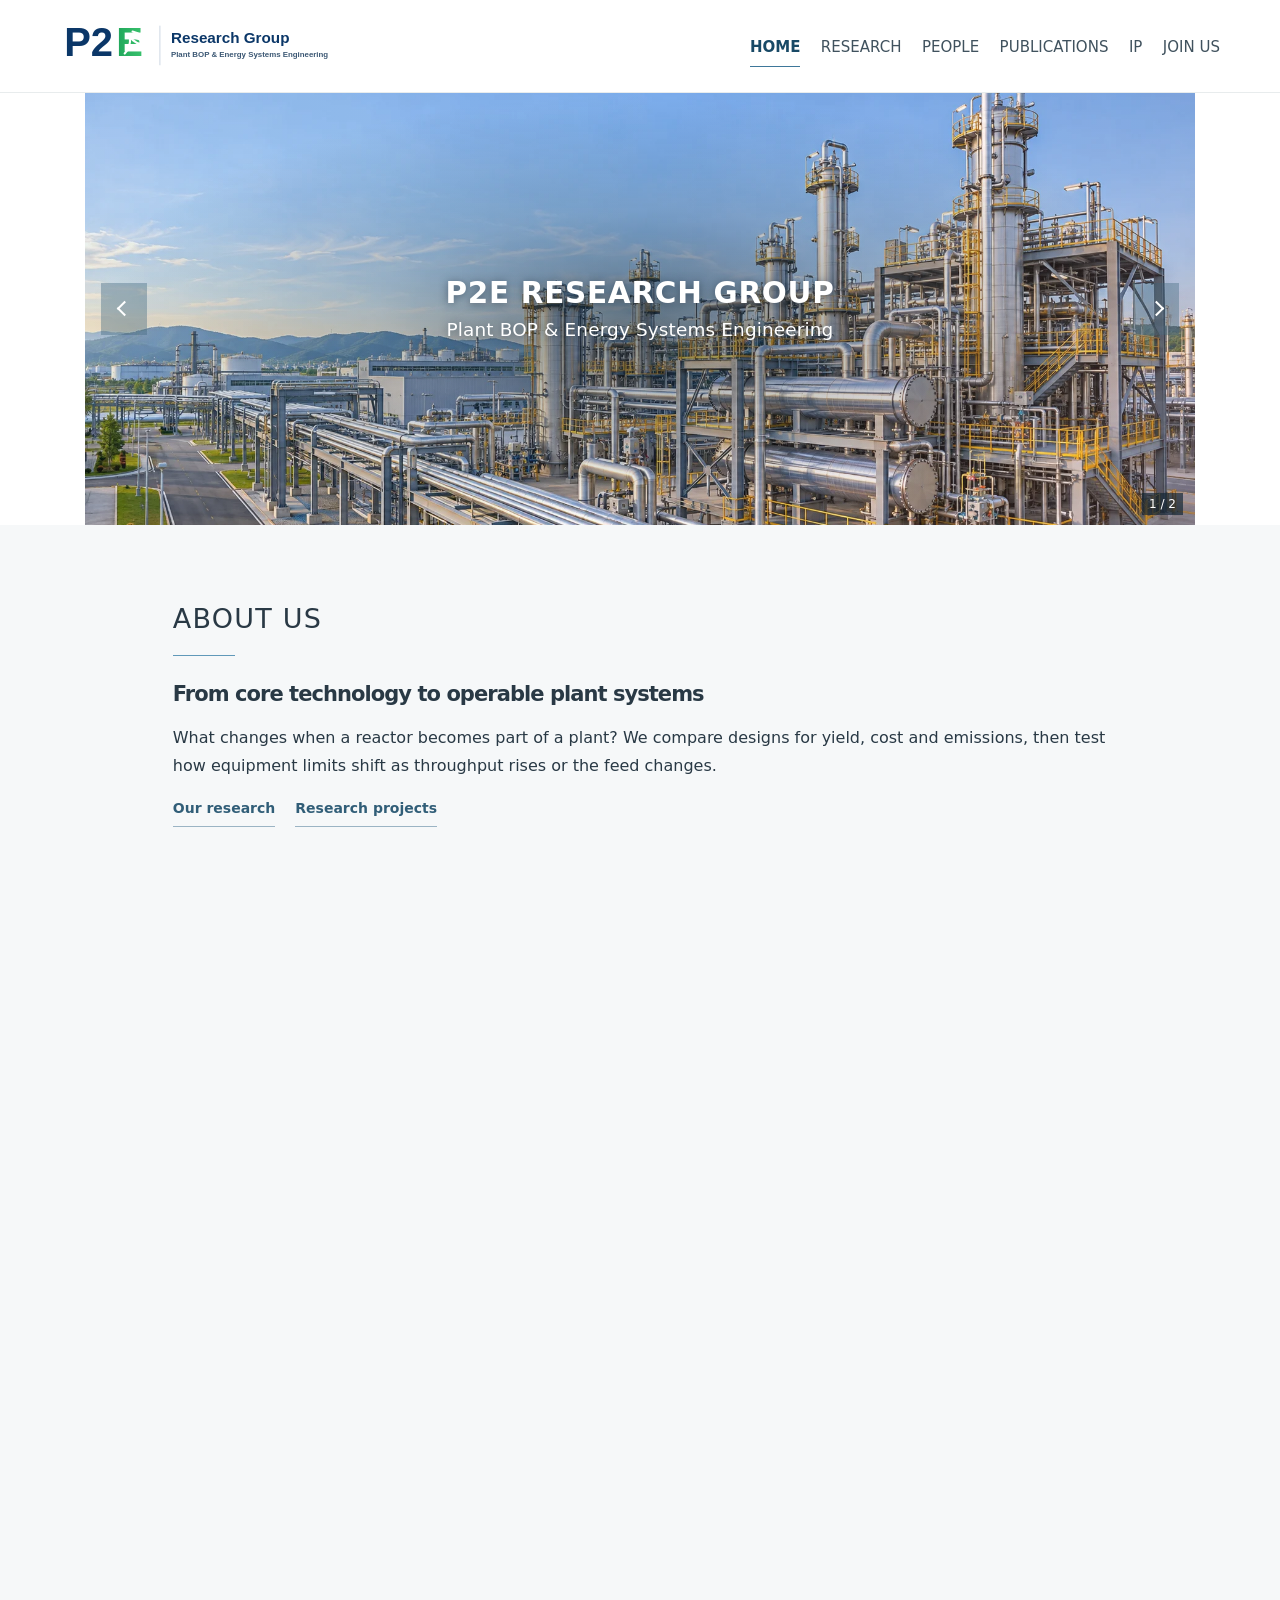
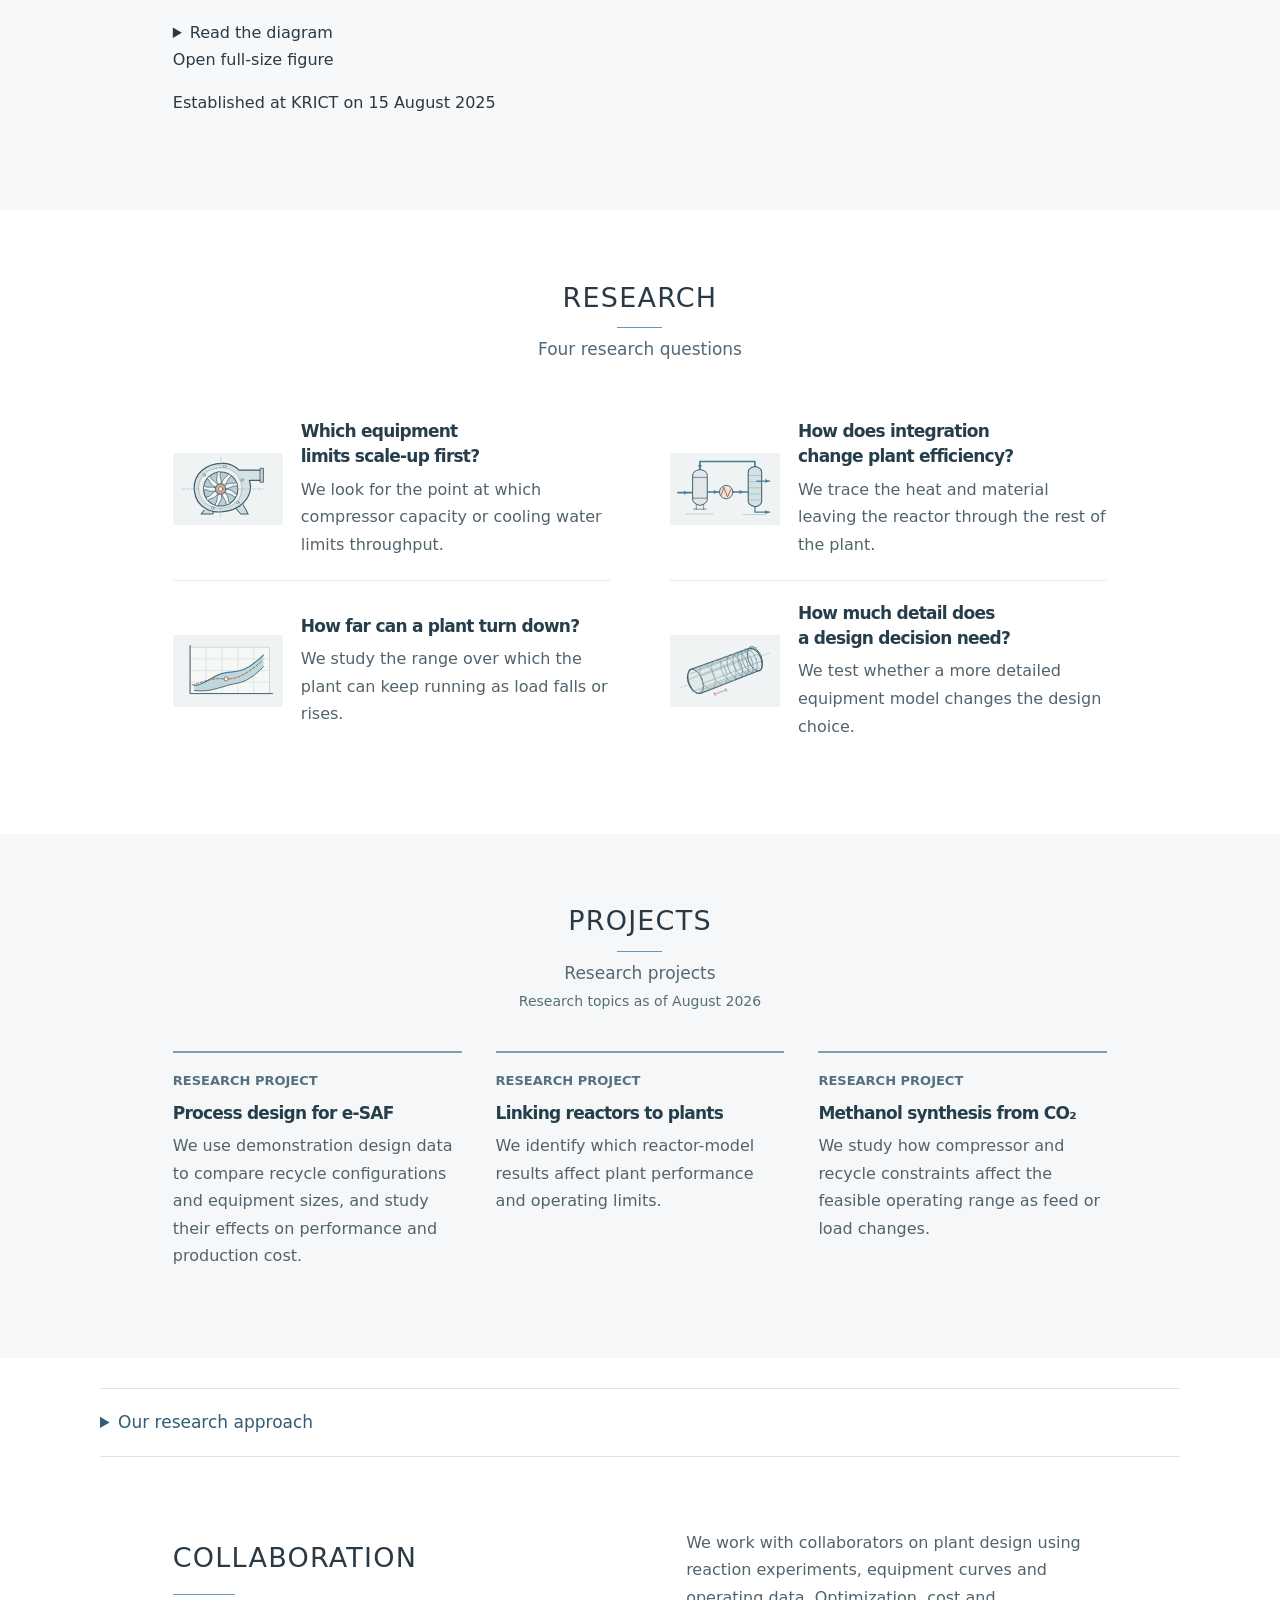
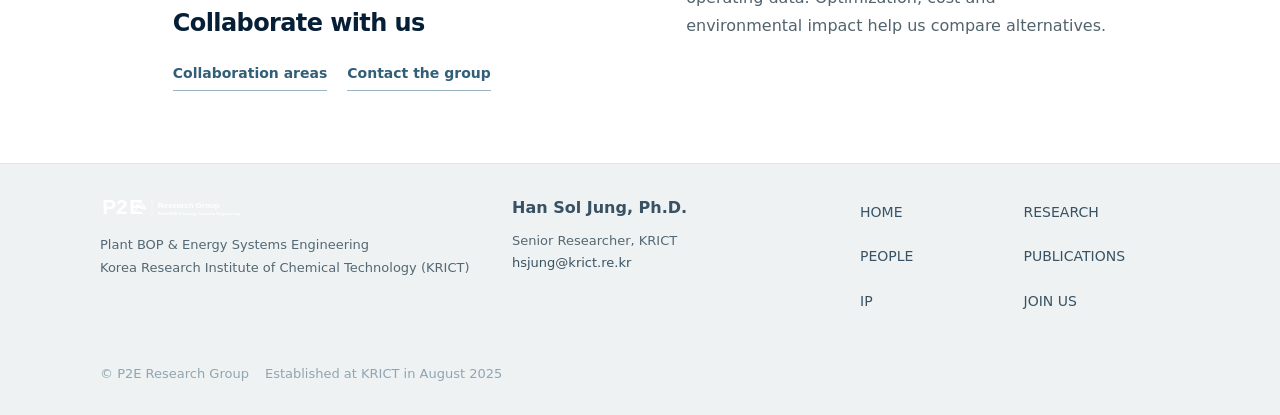
==== index.html @ 794947d1 "Give the research workflow the full width of the About section" ====
<!doctype html>
<html lang="en">
<head>
  <meta charset="utf-8">
  <meta name="viewport" content="width=device-width,initial-scale=1">
  <title>P2E Research Group | Plant BOP &amp; Energy Systems Engineering</title>
  <meta name="description" content="P2E Research Group at KRICT studies how BOP, utilities, plant integration and operating constraints determine whether core chemical and energy technologies can scale and operate.">
  <meta name="theme-color" content="#082b4d">
  <link rel="canonical" href="https://p2e-research-group.github.io/">
  <link rel="icon" href="assets/p2e-favicon-v1.svg" type="image/svg+xml">
  <link rel="stylesheet" href="assets/site.css">
  <link rel="stylesheet" href="assets/components.css">
  <link rel="stylesheet" href="assets/responsive.css">
  <link rel="stylesheet" href="assets/editorial-polish.css">
  <meta property="og:title" content="P2E Research Group | Han Sol Jung">
  <meta property="og:description" content="P2E Research Group at KRICT studies how BOP, utilities, plant integration and operating constraints determine whether core chemical and energy technologies can scale and operate.">
  <meta property="og:type" content="website">
  <meta property="og:url" content="https://p2e-research-group.github.io/">
  <script>document.documentElement.classList.add('js')</script>
  <!-- P2E shared social preview -->
  <meta property="og:site_name" content="P2E Research Group">
  <meta property="og:image" content="https://p2e-research-group.github.io/assets/p2e-og-v1.png">
  <meta property="og:image:type" content="image/png">
  <meta property="og:image:width" content="1200">
  <meta property="og:image:height" content="630">
  <meta property="og:image:alt" content="P2E Research Group — Plant BOP &amp; Energy Systems Engineering. From core technology to operable plant systems.">
<link rel="stylesheet" href="assets/interiors.css"><link rel="stylesheet" href="assets/lab.css"><link rel="stylesheet" href="assets/about-scale.css"></head>
<body data-lang="en" class="hv-home hv-lab">
<a class="skip-link" href="#main-content"><span class="lang-en">Skip to content</span></a>
<header class="site-header">
  <div class="shell nav">
    <a class="brand" href="index.html" aria-label="P2E Research Group home"><img class="brand-icon" src="assets/p2e-wordmark-v1.svg" width="248" height="46" alt=""><span class="brand-title" aria-hidden="true">P2E Research Group</span></a>
    <nav id="main-menu" class="menu" aria-label="Main navigation"><a href="index.html" aria-current="page"><span class="lang-en">HOME</span></a><a href="research.html"><span class="lang-en">RESEARCH</span></a><a href="people.html"><span class="lang-en">PEOPLE</span></a><a href="publications.html"><span class="lang-en">PUBLICATIONS</span></a><a href="ip.html"><span class="lang-en">IP</span></a><a href="join.html"><span class="lang-en">JOIN US</span></a></nav>

    <button class="nav-toggle" type="button" aria-label="Open navigation" aria-controls="main-menu" aria-expanded="false">☰</button>
  </div>
</header>
<main id="main-content">
  <section class="hv-banner" aria-labelledby="hv-name">
 <div class="hv-slides" aria-hidden="true"><picture data-frame="0"><source media="(max-width:650px)" srcset="assets/hero-small.webp"><img fetchpriority="high" src="assets/hero-wide.webp" alt="" width="1800" height="766"></picture><picture data-frame="1" hidden><source media="(max-width:650px)" srcset="assets/hero-digital-twin-small.webp"><img src="assets/hero-digital-twin.webp" alt="" width="1760" height="751"></picture></div>
 <div class="hv-center"><h1 id="hv-name" lang="en">P2E Research Group</h1><div lang="en">Plant BOP &amp; Energy Systems Engineering</div></div>
 <div class="hv-controls" hidden><button type="button" data-step="-1"><span class="lang-en">Previous image</span></button><button type="button" data-step="1"><span class="lang-en">Next image</span></button></div>
 <span class="hv-photo-note" data-position hidden aria-hidden="true">1 / 2</span><span class="hv-sr" aria-live="polite" data-slide-status></span></section><section class="hv-about" id="about" aria-labelledby="about-title">
    <div class="hv-wrap scale-wrap">
      <header class="scale-intro">
        <div>
          <div class="hv-kicker" lang="en">ABOUT US</div>
          <h2 id="about-title">From core technology to <span>operable plant systems</span></h2>
        </div>
        <div class="scale-intro-copy">
          <p>What changes when a reactor becomes part of a plant? We compare designs for yield, cost and emissions, then test how equipment limits shift as throughput rises or the feed changes.</p>
          <div class="actions"><a href="research.html" class="btn primary">Our research</a><a href="#current-work" class="btn secondary">Research projects</a></div>
        </div>
      </header>
      <figure class="scale-figure">
        <picture>
          <source media="(max-width:899px)" srcset="assets/about-scale-decisions-mobile.svg" width="360" height="1080">
          <img src="assets/about-scale-decisions.svg" width="1120" height="760" loading="lazy" decoding="async" alt="Engineering workflow from a bench reactor through a pilot to a larger plant and its digital twin. Comparing designs and checking load changes guide equipment sizing and pilot tests.">
        </picture>
      </figure>
      <div class="scale-tools">
        <details class="scale-transcript"><summary>Read the diagram</summary>
          <ol>
            <li><strong>Core technology.</strong> Reaction and separation measurements tell us what leaves the reactor and what can be recovered.</li>
            <li><strong>Equipment and utilities.</strong> At each target throughput, we check compressor capacity, heat removal and utility demand to find the first bottleneck.</li>
            <li><strong>Plant integration.</strong> Material and energy balances show how recycle and heat recovery change product yield, cost and emissions.</li>
            <li><strong>Dynamic operation.</strong> Comparing a physical plant’s response with its digital twin during a load change helps us find minimum load and ramp limits.</li>
            <li><strong>Scale-up and demonstration.</strong> These limits guide equipment sizes and design margins. They also tell us which load changes to test on the pilot before committing to a larger design.</li>
          </ol>
        </details>
        <a class="scale-full" href="assets/about-scale-decisions.svg">Open full-size figure</a>
      </div>
      <p class="scale-origin">Established at KRICT on 15 August 2025</p>
    </div>
  </section><section class="hv-research">
    <div class="hv-wrap">
      <div class="hv-section-head"><div><div class="hv-kicker" lang="en">RESEARCH</div><h2><span class="lang-en">Four research questions</span></h2></div></div>
      <div class="hv-question-grid">
        <article class="hv-question"><img class="hv-thumb" src="assets/study-1.svg" alt="" width="110" height="84" loading="lazy"><div><h3><span class="lang-en">Which equipment limits scale-up first?</span></h3><p><span class="lang-en">We look for the point at which compressor capacity or cooling water limits throughput.</span></p></div></article>
        <article class="hv-question"><img class="hv-thumb" src="assets/study-2.svg" alt="" width="110" height="84" loading="lazy"><div><h3><span class="lang-en">How does integration change plant efficiency?</span></h3><p><span class="lang-en">We trace the heat and material leaving the reactor through the rest of the plant.</span></p></div></article>
        <article class="hv-question"><img class="hv-thumb" src="assets/study-3.svg" alt="" width="110" height="84" loading="lazy"><div><h3><span class="lang-en">How far can a plant turn down?</span></h3><p><span class="lang-en">We study the range over which the plant can keep running as load falls or rises.</span></p></div></article>
        <article class="hv-question"><img class="hv-thumb" src="assets/study-4.svg" alt="" width="110" height="84" loading="lazy"><div><h3><span class="lang-en">How much detail does a design decision need?</span></h3><p><span class="lang-en">We test whether a more detailed equipment model changes the design choice.</span></p></div></article>
      </div>
    </div>
  </section>

  <section class="hv-projects" id="current-work">
    <div class="hv-wrap">
      <div class="hv-section-head"><div><div class="hv-kicker" lang="en">PROJECTS</div><h2><span class="lang-en">Research projects</span></h2></div><p><span class="lang-en">Research topics as of August 2026</span></p></div>
      <div class="hv-project-grid">
        <article class="hv-project"><div class="status-row"><span class="status-badge"><span class="lang-en">Research project</span></span></div><h3><span class="lang-en">Process design for e-SAF</span></h3><p><span class="lang-en">We use demonstration design data to compare recycle configurations and equipment sizes, and study their effects on performance and production cost.</span></p></article>
        <article class="hv-project"><div class="status-row"><span class="status-badge"><span class="lang-en">Research project</span></span></div><h3><span class="lang-en">Linking reactors to plants</span></h3><p><span class="lang-en">We identify which reactor-model results affect plant performance and operating limits.</span></p></article>
        <article class="hv-project"><div class="status-row"><span class="status-badge"><span class="lang-en">Research project</span></span></div><h3><span class="lang-en">Methanol synthesis from CO₂</span></h3><p><span class="lang-en">We study how compressor and recycle constraints affect the feasible operating range as feed or load changes.</span></p></article>
      </div>
    </div>
  </section>

  <details class="hv-methods"><summary><span class="lang-en">Our research approach</span></summary><div class="hv-workflow"><aside class="translation-card" aria-labelledby="workflow-label"><div id="workflow-label" class="card-label"><span class="lang-en">Research workflow</span></div><div class="translation-stack">
        <div class="translation-step"><div class="lang-en"><b>Core technology</b><span>Reaction experiments and separation data</span></div></div>
        <div class="translation-step"><div class="lang-en"><b>Balance of plant</b><span>Compressors, pumps, heat exchangers and utilities</span></div></div>
        <div class="translation-step"><div class="lang-en"><b>Plant integration</b><span>Recycle, material balances and energy balances</span></div></div>
        <div class="translation-step"><div class="lang-en"><b>Operating range</b><span>Equipment and process response to changes in load</span></div></div>
        <div class="translation-step final"><div class="lang-en"><b>Design and demonstration</b><span>Equipment specifications and conditions to test</span></div></div>
      </div></aside></div><section class="section alt anchor-target">
    <div class="shell">
      <div class="section-head"><div><h2><span class="lang-en">What changes beyond the reactor</span></h2></div><p><span class="lang-en">Even with the same catalyst, plant output depends on how much flow a compressor can deliver and how much heat can be recovered. That is where our work on system integration begins.</span></p></div>
      <div class="concept-bridge"><article class="concept-node"><div class="card-number">01</div><h3><span class="lang-en">Reaction and separation</span></h3><p><span class="lang-en">We start with reaction rates, conversion, selectivity and separation performance.</span></p></article><div class="concept-link" aria-hidden="true"></div><article class="concept-node p2e-integration-node"><div class="card-number">02</div><h3><span class="lang-en">Plant integration</span></h3><p><span class="lang-en">We bring equipment performance and utility limits into the plant’s material and energy balances.</span></p></article><div class="concept-link" aria-hidden="true"></div><article class="concept-node"><div class="card-number">03</div><h3><span class="lang-en">Design conditions</span></h3><p><span class="lang-en">The results help narrow the equipment sizes and operating ranges to test.</span></p></article></div>
    </div>
  </section>

  <section class="section alt anchor-target">
    <div class="shell">
      <div class="section-head"><div><h2><span class="lang-en">Design choices informed by the model</span></h2></div></div>
      <div class="grid four decision-grid">
        <article class="decision-card"><h3><span class="lang-en">Scale</span></h3><p><span class="lang-en">The first piece of equipment that needs to change as output rises</span></p></article>
        <article class="decision-card"><h3><span class="lang-en">Equipment</span></h3><p><span class="lang-en">Equipment type, capacity and design margin</span></p></article>
        <article class="decision-card"><h3><span class="lang-en">Operation</span></h3><p><span class="lang-en">Minimum load and allowable rates of load change</span></p></article>
        <article class="decision-card"><h3><span class="lang-en">Validation</span></h3><p><span class="lang-en">Performance curves and demonstration data needed before choosing a design</span></p></article>
      </div>
    </div>
  </section>

  </details><section class="hv-collaboration">
    <div class="hv-wrap">
      <div class="section-head"><div><div class="hv-kicker" lang="en">COLLABORATION</div><h2><span class="lang-en">Collaborate with us</span></h2></div><p><span class="lang-en">We work with collaborators on plant design using reaction experiments, equipment curves and operating data. Optimization, cost and environmental impact help us compare alternatives.</span></p></div>
      <div class="actions"><a href="people.html#collaborators" class="btn secondary"><span class="lang-en">Collaboration areas</span></a><a href="join.html#contact" class="btn primary"><span class="lang-en">Contact the group</span></a></div>
    </div>
  </section>
</main>
<footer class="footer">
  <div class="shell">
    <div class="footer-grid">
      <div>
        <img src="assets/p2e-wordmark-v1.svg" alt="P2E Research Group">
        <small><span class="lang-en">Plant BOP &amp; Energy Systems Engineering<br>Korea Research Institute of Chemical Technology (KRICT)</span></small>
      </div>
      <div>
        <strong><span class="lang-en">Han Sol Jung, Ph.D.</span></strong>
        <small><span class="lang-en">Senior Researcher, KRICT</span><br><a href="mailto:hsjung@krict.re.kr">hsjung@krict.re.kr</a></small>
      </div>
      <div class="footer-links">
        <a href="index.html"><span class="lang-en">HOME</span></a><a href="research.html"><span class="lang-en">RESEARCH</span></a>
        <a href="people.html"><span class="lang-en">PEOPLE</span></a>
        <a href="publications.html"><span class="lang-en">PUBLICATIONS</span></a><a href="ip.html"><span class="lang-en">IP</span></a>
        <a href="join.html"><span class="lang-en">JOIN US</span></a>
      </div>
    </div>
    <div class="copyright">© P2E Research Group<span class="footer-origin"><span class="lang-en">Established at KRICT in August 2025</span></span></div>
  </div>
</footer>
<script src="assets/site.js"></script>
<script defer src="assets/slide.js"></script></body>
</html>
---- assets/site.css ----
:root {
  --navy-950: #061f37;
  --navy-900: #082b4d;
  --navy-800: #0b3a67;
  --navy-700: #145184;
  --green-600: #16a85a;
  --green-700: #0d8244;
  --green-500: #22c96a;
  --green-100: #e9f9f0;
  --blue-100: #edf4f8;
  --amber-100: #fff5d7;
  --amber-700: #7a5a08;
  --ink: #102033;
  --muted: #586b79;
  --muted-2: #647682;
  --surface: #ffffff;
  --background: #f6f9fb;
  --line: #dbe5ec;
  --line-strong: #c5d4de;
  --radius-sm: 12px;
  --radius: 18px;
  --radius-lg: 26px;
  --shadow: 0 18px 48px rgba(8, 43, 77, .09);
  --shadow-soft: 0 10px 28px rgba(8, 43, 77, .06);
  --max: 1200px;
  --header-height: 78px;
}

* { box-sizing: border-box; }
html { scroll-behavior: smooth; }
body {
  margin: 0;
  background: var(--background);
  color: var(--ink);
  font-family: "Segoe UI", "Apple SD Gothic Neo", "Noto Sans KR", "Malgun Gothic", system-ui, -apple-system, sans-serif;
  line-height: 1.62;
  text-rendering: optimizeLegibility;
  -webkit-font-smoothing: antialiased;
}
img { display: block; max-width: 100%; }
a { color: inherit; text-decoration: none; }
button, input, textarea, select { font: inherit; }
button { color: inherit; }
p, h1, h2, h3, h4 { overflow-wrap: anywhere; }
.page-hero .lang-ko,
.page-hero ~ .section .section-head .lang-ko { word-break: keep-all; overflow-wrap: normal; }

.skip-link {
  position: fixed;
  left: 16px;
  top: -80px;
  z-index: 200;
  background: var(--navy-950);
  color: #fff;
  padding: 10px 14px;
  border-radius: 10px;
  font-weight: 800;
  transition: top .2s;
}
.skip-link:focus { top: 12px; }

.shell { width: min(var(--max), calc(100% - 40px)); margin-inline: auto; }
.narrow { width: min(840px, calc(100% - 40px)); margin-inline: auto; }
.section { padding: 78px 0; }
.section.alt { background: var(--surface); }
.section.dark { background: var(--navy-950); color: #fff; }
.section.compact { padding: 54px 0; }
.anchor-target { scroll-margin-top: 110px; }

.eyebrow {
  color: var(--green-700);
  font-size: 11px;
  font-weight: 900;
  letter-spacing: .14em;
  text-transform: uppercase;
}
.kicker {
  display: inline-flex;
  align-items: center;
  gap: 8px;
  color: var(--navy-800);
  background: var(--blue-100);
  border: 1px solid var(--line);
  border-radius: 999px;
  padding: 7px 10px;
  font-size: 10px;
  font-weight: 850;
  letter-spacing: .06em;
  text-transform: uppercase;
}
.kicker::before {
  content: "";
  width: 7px;
  height: 7px;
  border-radius: 50%;
  background: var(--green-500);
}
.accent { color: var(--green-600); }
.muted { color: var(--muted); }
.small { font-size: 12px; color: var(--muted); }
.lead { color: var(--muted); font-size: 17px; max-width: 810px; }

.site-header {
  position: sticky;
  inset-block-start: 0;
  z-index: 80;
  min-height: var(--header-height);
  background: rgba(237, 244, 248, .97);
  border-bottom: 1px solid var(--line);
  border-bottom-color: var(--line-strong);
  backdrop-filter: blur(14px);
}
.nav {
  min-height: var(--header-height);
  display: flex;
  align-items: center;
  gap: 24px;
}
.brand { display: flex; align-items: center; margin-right: auto; }
.brand img { width: 270px; max-width: 40vw; height: auto; }
.menu { display: flex; align-items: center; gap: 18px; }
.menu a {
  position: relative;
  padding: 28px 0 24px;
  color: #31495a;
  font-size: 11.5px;
  font-weight: 850;
  letter-spacing: .035em;
}
.menu a::after {
  content: "";
  position: absolute;
  left: 0;
  right: 100%;
  bottom: 18px;
  height: 2px;
  background: var(--green-500);
  transition: right .18s ease;
}
.menu a:hover::after,
.menu a[aria-current="page"]::after { right: 0; }
.menu a[aria-current="page"] { color: var(--navy-900); }
.lang-toggle {
  display: inline-flex;
  overflow: hidden;
  border: 1px solid var(--line);
  border-radius: 999px;
  background: #fff;
}
.lang-toggle button {
  border: 0;
  background: transparent;
  min-width: 38px;
  padding: 7px 9px;
  color: var(--muted);
  font-size: 10.5px;
  font-weight: 900;
  cursor: pointer;
}
.lang-toggle button[aria-pressed="true"] { background: var(--navy-800); color: #fff; }
.nav-toggle {
  display: none;
  width: 42px;
  height: 42px;
  border: 1px solid var(--line);
  border-radius: 11px;
  background: #fff;
  cursor: pointer;
  font-size: 18px;
}

.hero {
  padding: 88px 0 72px;
  background:
    radial-gradient(circle at 83% 12%, rgba(34, 201, 106, .12), transparent 24%),
    linear-gradient(180deg, #fff 0%, #f5f9fb 100%);
  border-bottom: 1px solid var(--line);
}
.hero-grid {
  display: grid;
  grid-template-columns: minmax(0, 1.08fr) minmax(340px, .92fr);
  gap: 60px;
  align-items: center;
}
.hero h1,
.page-hero h1 {
  margin: 14px 0 20px;
  color: var(--navy-950);
  font-size: clamp(42px, 6vw, 72px);
  letter-spacing: -.05em;
  line-height: 1.04;
}
.hero h1 > .lang-ko {
  font-size: .875em;
  word-break: keep-all;
  overflow-wrap: normal;
}
.hero-lead { max-width: 760px; color: var(--muted); font-size: 18px; }
.hero-meta { display: flex; flex-wrap: wrap; gap: 8px; margin-top: 20px; }
.meta-pill {
  display: inline-flex;
  align-items: center;
  gap: 7px;
  padding: 7px 10px;
  border: 1px solid var(--line);
  border-radius: 999px;
  background: rgba(255, 255, 255, .8);
  color: #496173;
  font-size: 10px;
  font-weight: 800;
}
.meta-pill strong { color: var(--navy-800); }
.actions { display: flex; flex-wrap: wrap; gap: 10px; margin-top: 27px; }
.btn {
  display: inline-flex;
  align-items: center;
  justify-content: center;
  min-height: 46px;
  padding: 0 17px;
  border: 1px solid var(--line);
  border-radius: 12px;
  font-size: 12.5px;
  font-weight: 850;
  transition: transform .18s, background .18s, border-color .18s;
}
.btn:hover { transform: translateY(-1px); }
.btn.primary { background: var(--navy-800); border-color: var(--navy-800); color: #fff; }
.btn.primary:hover { background: var(--navy-950); }
.btn.secondary { background: #fff; color: var(--navy-800); }
.btn.secondary:hover { border-color: var(--green-500); }
.btn.ghost { color: #fff; border-color: rgba(255, 255, 255, .25); background: transparent; }

.translation-card {
  padding: 28px;
  border-radius: var(--radius-lg);
  background: var(--navy-950);
  box-shadow: var(--shadow);
  color: #fff;
}
.translation-card .card-label {
  color: #86e9ac;
  font-size: 10px;
  font-weight: 900;
  letter-spacing: .13em;
}
.translation-stack { display: grid; gap: 10px; margin-top: 17px; }
.translation-step {
  position: relative;
  padding: 14px 14px 14px 42px;
  border: 1px solid rgba(255, 255, 255, .14);
  border-radius: 13px;
  background: rgba(255, 255, 255, .045);
}
.translation-step:not(:last-child)::after {
  content: "↓";
  position: absolute;
  left: 17px;
  bottom: -18px;
  z-index: 2;
  color: var(--green-500);
  font-weight: 950;
}
.translation-step b { display: block; font-size: 12.5px; }
.translation-step span { display: block; margin-top: 2px; color: #bdd0dc; font-size: 10.5px; }
.translation-step.final { border-color: rgba(34, 201, 106, .55); background: rgba(34, 201, 106, .11); }

.section-head {
  display: flex;
  align-items: end;
  justify-content: space-between;
  gap: 30px;
  margin-bottom: 28px;
}
.section-head h2 {
  margin: 7px 0 0;
  color: var(--navy-950);
  font-size: clamp(30px, 4vw, 46px);
  letter-spacing: -.04em;
  line-height: 1.13;
}
.section-head p { max-width: 670px; margin: 0; color: var(--muted); }
.section.dark .section-head h2 { color: #fff; }
.section.dark .section-head p { color: #c5d5df; }

.grid { display: grid; gap: 15px; }
.grid.two { grid-template-columns: repeat(2, minmax(0, 1fr)); }
.grid.three { grid-template-columns: repeat(3, minmax(0, 1fr)); }
.grid.four { grid-template-columns: repeat(4, minmax(0, 1fr)); }
.grid.five { grid-template-columns: repeat(5, minmax(0, 1fr)); }
.card {
  border: 1px solid var(--line);
  border-radius: var(--radius);
  background: var(--surface);
  padding: 23px;
  box-shadow: 0 0 0 rgba(8, 43, 77, 0);
  transition: transform .18s, box-shadow .18s, border-color .18s;
}
.card:hover { transform: translateY(-2px); border-color: var(--line-strong); box-shadow: var(--shadow-soft); }
.card h3 { margin: 7px 0 9px; color: var(--navy-800); font-size: 20px; line-height: 1.3; }
.card p { margin: 0; color: var(--muted); font-size: 12.5px; }
.card-number { color: var(--green-700); font-size: 9.5px; font-weight: 900; letter-spacing: .12em; }
.card-link { display: inline-flex; margin-top: 15px; color: var(--navy-800); font-size: 11px; font-weight: 850; }
.tags { display: flex; flex-wrap: wrap; gap: 6px; margin-top: 14px; }
.tags span {
  padding: 5px 7px;
  border-radius: 999px;
  background: var(--blue-100);
  color: #486777;
  font-size: 9px;
  font-weight: 800;
}

.home-clarity .lang-ko {
  word-break: keep-all;
  overflow-wrap: normal;
}
.why-copy { display: grid; gap: 12px; max-width: 680px; }
.section-head .why-copy p { max-width: none; margin: 0; }
.why-emphasis {
  padding: 12px 14px;
  border-left: 3px solid var(--green-500);
  border-radius: 0 12px 12px 0;
  background: var(--green-100);
  color: var(--navy-800) !important;
  font-weight: 800;
}
.concept-bridge {
  display: grid;
  grid-template-columns: minmax(0, .9fr) 42px minmax(0, 1.15fr) 42px minmax(0, .9fr);
  gap: 10px;
  align-items: stretch;
}
.concept-node {
  display: flex;
  flex-direction: column;
  justify-content: center;
  padding: 27px;
  border: 1px solid var(--line);
  border-radius: var(--radius-lg);
  background: var(--surface);
}
.concept-node h3 { margin: 8px 0; color: var(--navy-800); font-size: 24px; }
.concept-node p { margin: 0; color: var(--muted); font-size: 13px; }
.concept-node.p2e-integration-node {
  border-color: var(--green-500);
  background: var(--navy-900);
  color: #fff;
  box-shadow: 0 16px 34px rgba(10, 40, 58, .18);
}
.p2e-integration-node h3 { color: #fff; }
.p2e-integration-node p { color: #dbe7ee; }
.p2e-integration-node .card-number { color: var(--green-500); }
.concept-node.plant-decisions-node { border-color: #c8ead7; background: var(--green-100); }
.concept-link {
  display: flex;
  align-items: center;
  justify-content: center;
  color: var(--green-700);
  text-align: center;
}
.concept-link::before { content: "→"; font-size: 24px; font-weight: 900; }
.homepage-question-card { align-items: start; }
.homepage-question-card .technical-label {
  margin-bottom: 5px;
  color: var(--green-700);
  font-size: 9px;
  font-weight: 900;
  letter-spacing: .1em;
}
.decision-card { display: flex; flex-direction: column; min-height: 230px; }
.decision-card .decision-detail {
  margin-top: auto;
  padding-top: 17px;
  border-top: 1px solid var(--line);
  color: #4e6675;
  font-size: 11px;
}
.decision-principle {
  margin: 22px 0 0;
  color: var(--navy-800);
  font-size: 12px;
  font-weight: 850;
  text-align: right;
}
.testbed-fields { display: grid; gap: 13px; margin: 12px 0 18px; }
.testbed-field + .testbed-field { padding-top: 12px; border-top: 1px solid var(--line); }
.testbed-field .field-label {
  color: var(--green-700);
  font-size: 9px;
  font-weight: 900;
  letter-spacing: .1em;
}
.testbed-field p { margin: 4px 0 0; color: var(--muted); font-size: 11px; }
.collaboration-home-card { min-height: 250px; }
.collaboration-home-card h3 { font-size: 19px; }

.status-card { display: flex; flex-direction: column; min-height: 290px; }
.status-row { display: flex; align-items: center; justify-content: space-between; gap: 12px; }
.status-badge {
  display: inline-flex;
  align-items: center;
  gap: 6px;
  border-radius: 999px;
  padding: 5px 8px;
  background: var(--green-100);
  color: #2d6d4e;
  font-size: 9px;
  font-weight: 900;
  letter-spacing: .05em;
  text-transform: uppercase;
}
.status-badge::before { content: ""; width: 6px; height: 6px; border-radius: 50%; background: var(--green-500); }
.status-badge.planned { background: var(--amber-100); color: var(--amber-700); }
.status-badge.planned::before { background: #c89417; }
.status-owner { color: var(--muted-2); font-size: 9.5px; font-weight: 800; }
.status-card .evidence-line {
  margin-top: auto;
  padding-top: 16px;
  border-top: 1px solid var(--line);
  color: #4e6675;
  font-size: 10.5px;
}
.status-card .evidence-line b { color: var(--navy-800); }

.evidence-band {
  display: grid;
  grid-template-columns: repeat(3, minmax(0, 1fr));
  overflow: hidden;
  border: 1px solid var(--line);
  border-radius: var(--radius-lg);
  background: #fff;
}
.evidence-stage { padding: 25px; border-right: 1px solid var(--line); }
.evidence-stage:last-child { border-right: 0; }
.evidence-stage .stage { color: var(--green-700); font-size: 9px; font-weight: 900; letter-spacing: .12em; }
.evidence-stage h3 { margin: 7px 0; color: var(--navy-800); font-size: 18px; }
.evidence-stage p { margin: 0; color: var(--muted); font-size: 11.5px; }

.people-preview { display: grid; grid-template-columns: 1.2fr 1fr 1fr; gap: 15px; }
.person-card { display: flex; gap: 15px; align-items: flex-start; }
.person-mark {
  flex: 0 0 48px;
  width: 48px;
  height: 48px;
  display: grid;
  place-items: center;
  border-radius: 14px;
  background: var(--blue-100);
  color: var(--navy-800);
  font-size: 12px;
  font-weight: 950;
}
.person-card.primary .person-mark { background: var(--navy-800); color: #fff; }
.role { color: var(--green-700); font-size: 9px; font-weight: 900; letter-spacing: .09em; text-transform: uppercase; }
.person-card h3 { margin: 3px 0 4px; font-size: 17px; }
.person-card p { font-size: 11.5px; }

.output-strip { display: grid; grid-template-columns: repeat(3, 1fr); gap: 15px; }
.output-card { border: 1px solid var(--line); border-radius: var(--radius); padding: 24px; background: #fff; }
.output-card .metric { display: block; color: var(--navy-800); font-size: 18px; font-weight: 900; }
.output-card p { color: var(--muted); font-size: 11.5px; }
.output-card a { color: var(--navy-800); font-size: 10.5px; font-weight: 850; }

.join-band { display: grid; grid-template-columns: 1.3fr .7fr; gap: 42px; align-items: center; }
.join-band h2 { margin: 0; color: #fff; font-size: clamp(34px, 5vw, 56px); line-height: 1.07; letter-spacing: -.04em; }
.join-band p { max-width: 760px; color: #c6d7e1; }

/* Accessibility contrast overrides for small labels on dark surfaces. */
.section.dark .eyebrow,
.pi-card .role { color: #86e9ac; }
---- assets/components.css ----
.page-hero {
  padding: 72px 0 56px;
  border-bottom: 1px solid var(--line);
  background:
    radial-gradient(circle at 90% 0, rgba(34, 201, 106, .10), transparent 28%),
    linear-gradient(180deg, #fff 0%, #f4f8fb 100%);
}
.page-hero p { max-width: 850px; color: var(--muted); font-size: 16px; }
.page-nav { display: flex; flex-wrap: wrap; gap: 7px; margin-top: 22px; }
.page-nav a {
  padding: 7px 10px;
  border: 1px solid var(--line);
  border-radius: 999px;
  background: #fff;
  color: var(--navy-800);
  font-size: 10px;
  font-weight: 850;
}
.page-nav a:hover { border-color: var(--green-500); }

.position-grid { display: grid; grid-template-columns: 1fr 1.18fr 1fr; gap: 14px; }
.position-card { padding: 24px; border: 1px solid var(--line); border-radius: var(--radius); background: #fff; }
.position-card.core { background: var(--navy-950); border-color: var(--navy-950); color: #fff; box-shadow: var(--shadow); }
.position-card h3 { margin: 7px 0; color: var(--navy-800); font-size: 19px; }
.position-card.core h3 { color: #fff; }
.position-card p { color: var(--muted); font-size: 11.5px; }
.position-card.core p { color: #c6d7e1; }
.position-technical { margin-top: 11px; color: var(--green-700); font-size: 9px; font-weight: 900; letter-spacing: .06em; }
.position-card.core .position-technical { color: #86e9ac; }
.mini-note { margin-top: 14px; padding-top: 12px; border-top: 1px solid var(--line); color: var(--muted-2); font-size: 9.5px; }
.position-card.core .mini-note { border-color: rgba(255,255,255,.15); color: #bfd0db; }

.question-grid { display: grid; grid-template-columns: repeat(2, minmax(0, 1fr)); gap: 15px; }
.question-card {
  display: grid;
  grid-template-columns: 54px 1fr;
  gap: 15px;
  border: 1px solid var(--line);
  border-radius: var(--radius);
  background: #fff;
  padding: 24px;
}
.question-label { width: 54px; height: 54px; display: grid; place-items: center; border-radius: 15px; background: var(--green-100); color: var(--green-700); font-weight: 950; }
.question-card h3 { margin: 0 0 6px; color: var(--navy-800); font-size: 21px; }
.question-card p { margin: 0; color: var(--muted); font-size: 12px; }
.research-question-card .technical-label { margin-bottom: 5px; color: var(--green-700); font-size: 9px; font-weight: 900; letter-spacing: .09em; }

.hierarchy { display: grid; grid-template-columns: repeat(5, minmax(0, 1fr)); gap: 10px; }
.hierarchy-card { position: relative; min-height: 180px; padding: 20px 16px; border: 1px solid var(--line); border-radius: var(--radius); background: #fff; }
.hierarchy-card:not(:last-child)::after { content: "→"; position: absolute; top: 50%; right: -17px; z-index: 2; color: var(--green-600); font-size: 23px; font-weight: 950; }
.hierarchy-card .step { color: var(--green-700); font-size: 9px; font-weight: 900; letter-spacing: .1em; }
.hierarchy-card h3 { margin: 7px 0; color: var(--navy-800); font-size: 16px; }
.hierarchy-card p { color: var(--muted); font-size: 10.5px; }
.hierarchy-card.final { background: var(--navy-950); border-color: var(--navy-950); }
.hierarchy-card.final .step, .hierarchy-card.final h3 { color: #fff; }
.hierarchy-card.final p { color: #c6d7e1; }

.source-grid { display: grid; grid-template-columns: 1fr 1fr; gap: 15px; }
.source-card { padding: 25px; border: 1px solid var(--line); border-radius: var(--radius); background: #fff; }
.source-card h3 { margin: 7px 0 12px; color: var(--navy-800); }
.source-list { display: grid; grid-template-columns: 1fr 1fr; gap: 8px; }
.source-list span { padding: 8px 9px; border-radius: 10px; background: var(--blue-100); color: #506979; font-size: 10.5px; }
.flow { display: grid; grid-template-columns: repeat(4, 1fr); gap: 8px; }
.flow span { position: relative; padding: 10px 8px; border: 1px solid var(--line); border-radius: 10px; text-align: center; color: var(--navy-800); font-size: 10px; font-weight: 850; }
.flow span:not(:last-child)::after { content: "→"; position: absolute; right: -9px; color: var(--green-600); }

.case-placeholder { border: 1px dashed var(--line-strong); border-radius: var(--radius); background: rgba(255,255,255,.6); padding: 23px; }
.case-placeholder h3 { color: var(--navy-800); margin: 5px 0 8px; }
.case-placeholder p { color: var(--muted); font-size: 11.5px; }
.case-fields { display: grid; gap: 7px; margin-top: 15px; }
.case-fields span { display: flex; gap: 8px; align-items: baseline; font-size: 10.5px; color: var(--muted); }
.case-fields b { min-width: 105px; color: var(--navy-800); }

.callout {
  margin-top: 18px;
  padding: 15px 17px;
  border-left: 4px solid var(--green-500);
  border-radius: 0 12px 12px 0;
  background: var(--green-100);
  color: #3d5e4d;
  font-size: 12px;
}
.callout.warning { border-left-color: #d5a326; background: var(--amber-100); color: #6f560f; }

.people-feature { display: grid; grid-template-columns: .78fr 1.22fr; gap: 22px; align-items: start; }
.pi-sidebar { display: grid; gap: 14px; align-content: start; }
.pi-biography { display: grid; gap: 14px; }
.pi-talks, .pi-continuity { grid-column: 1 / -1; }
.pi-card { padding: 20px 20px 24px; border-radius: var(--radius-lg); background: var(--navy-950); color: #fff; }
.pi-portrait { width: 100%; aspect-ratio: 4/3; object-fit: cover; object-position: center 24%; border-radius: 16px; background: #dbe5ec; }
.pi-card h2 { margin: 17px 0 3px; font-size: 28px; }
.pi-card p { color: #c6d7e1; }
.profile-links { display: flex; flex-wrap: wrap; gap: 7px; margin-top: 15px; }
.profile-links a { padding: 6px 9px; border: 1px solid rgba(255,255,255,.22); border-radius: 999px; color: #fff; font-size: 10px; font-weight: 800; }
.profile-block { padding: 20px; border: 1px solid var(--line); border-radius: var(--radius-lg); background: #fff; }
.profile-block > .eyebrow { margin-bottom: 8px; }
.cv-list { display: grid; }
.cv-entry { display: grid; grid-template-columns: 92px minmax(0, 1fr); gap: 14px; padding: 13px 0; border-top: 1px solid var(--line); }
.cv-entry:first-child { border-top: 0; }
.cv-entry h4 { margin: 0 0 4px; color: var(--navy-800); font-size: 14px; }
.cv-entry p { margin: 0; color: var(--muted); font-size: 11.5px; }
.cv-entry .cv-detail { margin-top: 3px; color: var(--muted-2); font-size: 10.5px; }
.cv-period { color: var(--green-700); font-size: 10px; font-weight: 900; letter-spacing: .04em; }
.cv-entry-single { grid-template-columns: 1fr; }
.professional-service-grid { display: grid; grid-template-columns: repeat(2, minmax(0, 1fr)); gap: 9px; }
.professional-service-item { padding: 13px; border: 1px solid var(--line); border-radius: 13px; background: var(--background); }
.professional-service-item b { display: block; color: var(--green-700); font-size: 9px; letter-spacing: .1em; }
.professional-service-item p { margin: 5px 0 0; color: var(--muted); font-size: 11px; }
.profile-panel { padding: 25px; border: 1px solid var(--line); border-radius: var(--radius-lg); background: #fff; }
.profile-panel h3 { margin: 6px 0 10px; color: var(--navy-800); font-size: 22px; }
.pi-trajectory { display: grid; grid-template-columns: repeat(3, minmax(0, 1fr)); gap: 9px; margin: 18px 0; }
.trajectory-step { padding: 15px; border: 1px solid var(--line); border-radius: 13px; background: var(--background); }
.trajectory-step.current { border-color: #c8ead7; background: var(--green-100); }
.trajectory-step h4 { margin: 7px 0 6px; color: var(--navy-800); font-size: 14px; }
.trajectory-step p { margin: 0; color: var(--muted); font-size: 9.5px; }
.profile-facts { display: grid; grid-template-columns: 1fr 1fr; gap: 9px; margin-top: 18px; }
.profile-fact { padding: 13px; border: 1px solid var(--line); border-radius: 13px; background: var(--background); }
.profile-fact b { display: block; color: var(--navy-800); font-size: 10px; }
.profile-fact span { margin-top: 3px; color: var(--muted); font-size: 10px; }
.pi-sidebar .profile-facts { grid-template-columns: 1fr; margin-top: 0; }
.profile-fact > .lang-ko,
body[data-lang="en"] .profile-fact > .lang-en { display: block; }
.talks-heading { margin-bottom: 18px; }
.talks-heading p { max-width: 760px; margin: 7px 0 0; color: var(--muted); font-size: 12px; }
.talk-groups { display: grid; grid-template-columns: repeat(3, minmax(0, 1fr)); gap: 13px; align-items: start; }
.talk-group { padding: 17px; border: 1px solid var(--line); border-radius: 15px; background: var(--background); }
.talk-group > h3 { min-height: 30px; margin: 0 0 5px; color: var(--green-700); font-size: 10px; letter-spacing: .08em; line-height: 1.45; }
.talk-list { display: grid; }
.talk-item { padding: 13px 0; border-top: 1px solid var(--line); }
.talk-item time { display: block; margin-bottom: 4px; color: var(--muted-2); font-size: 9px; font-weight: 800; letter-spacing: .04em; }
.talk-item h4 { margin: 0 0 5px; color: var(--navy-800); font-size: 12.5px; line-height: 1.45; word-break: keep-all; overflow-wrap: break-word; }
.talk-item p { margin: 0; color: var(--muted); font-size: 10.5px; line-height: 1.5; word-break: keep-all; overflow-wrap: break-word; }
.researcher-grid { display: grid; grid-template-columns: repeat(3, minmax(0, 1fr)); gap: 14px; }
.researcher-card, .collab-card { padding: 22px; border: 1px solid var(--line); border-radius: var(--radius); background: #fff; }
.researcher-card h3, .collab-card h3 { margin: 7px 0; color: var(--navy-800); font-size: 19px; }
.researcher-card p, .collab-card p { color: var(--muted); font-size: 12px; }
.interface-line { margin-top: 13px; padding: 12px; border-left: 3px solid var(--green-500); border-radius: 0 10px 10px 0; background: var(--green-100); color: #526b7a; font-size: 10.5px; }
.interface-line b { color: var(--navy-800); }
.collab-grid { display: grid; grid-template-columns: repeat(2, 1fr); gap: 12px; }
.collab-groups { display: grid; gap: 25px; }
.collab-group { padding-top: 19px; border-top: 1px solid var(--line); }
.collab-group:first-child { padding-top: 0; border-top: 0; }
.collab-group-head { margin-bottom: 11px; }
.collab-group-head h3 { margin: 5px 0 0; color: var(--navy-800); font-size: 20px; }

.output-status {
  display: grid;
  grid-template-columns: .72fr 1.28fr;
  gap: 18px;
  align-items: stretch;
}
.status-panel { padding: 25px; border-radius: var(--radius-lg); background: var(--navy-950); color: #fff; }
.status-panel .big { display: block; margin: 8px 0; font-size: 30px; font-weight: 950; line-height: 1.15; }
.status-panel p { color: #c6d7e1; font-size: 12px; }
.status-explain { padding: 25px; border: 1px solid var(--line); border-radius: var(--radius-lg); background: #fff; }
.status-explain h3 { color: var(--navy-800); margin: 6px 0; }
.status-explain p { color: var(--muted); font-size: 12px; }

.pub-filter { display: flex; flex-wrap: wrap; gap: 7px; margin: 20px 0; }
.pub-filter button { min-height: 38px; padding: 0 12px; border: 1px solid var(--line); border-radius: 999px; background: #fff; color: #435b6b; font-size: 10px; font-weight: 850; cursor: pointer; }
.pub-filter button[aria-pressed="true"] { background: var(--navy-800); border-color: var(--navy-800); color: #fff; }
.publication-list { display: grid; gap: 11px; }
.publication-item { display: grid; grid-template-columns: 62px minmax(0, 1fr) auto; gap: 15px; align-items: start; padding: 20px; border: 1px solid var(--line); border-radius: var(--radius); background: #fff; }
.publication-item[hidden] { display: none; }
.pub-year { color: var(--navy-800); font-size: 20px; font-weight: 950; }
.pub-citation { color: #3d5261; font-size: 11.5px; }
.pub-title { display: block; margin: 3px 0; color: var(--ink); font-size: 13px; font-weight: 800; }
.source-link { color: var(--navy-800); font-size: 10px; font-weight: 850; white-space: nowrap; text-decoration: underline; text-decoration-color: var(--green-500); text-underline-offset: 3px; }

.family-grid { display: grid; grid-template-columns: repeat(2, 1fr); gap: 13px; }
.family-card { padding: 21px; border: 1px solid var(--line); border-radius: var(--radius); background: #fff; }
.family-card h3 { margin: 6px 0; color: var(--navy-800); font-size: 18px; }
.family-card p { color: var(--muted); font-size: 11.5px; }
.stage-pill { display: inline-flex; padding: 5px 7px; border-radius: 999px; background: var(--green-100); color: #2e704f; font-size: 8.5px; font-weight: 900; letter-spacing: .06em; }
.registry-details { border: 1px solid var(--line); border-radius: var(--radius); background: #fff; overflow: hidden; }
.registry-details summary { cursor: pointer; padding: 17px 20px; color: var(--navy-800); font-size: 12px; font-weight: 900; }
.registry-wrap { overflow-x: auto; border-top: 1px solid var(--line); }
.registry-table { width: 100%; min-width: 900px; border-collapse: collapse; }
.registry-table th, .registry-table td { padding: 12px 13px; border-bottom: 1px solid var(--line); text-align: left; vertical-align: top; font-size: 10.5px; }
.registry-table th { background: var(--blue-100); color: var(--navy-800); font-size: 9px; letter-spacing: .06em; text-transform: uppercase; }
.registry-table tr:last-child td { border-bottom: 0; }
.registry-table .no { width: 42px; color: var(--green-700); font-weight: 900; }
.registry-table .pubno { color: var(--navy-800); font-weight: 800; white-space: nowrap; }
.registry-table .title { min-width: 300px; font-weight: 700; }
.status-pill { display: inline-flex; padding: 4px 7px; border-radius: 999px; background: var(--green-100); color: #2e704f; font-size: 8.5px; font-weight: 900; white-space: nowrap; }
.status-pill.published { background: var(--blue-100); color: #356b91; }

.ownership { display: grid; grid-template-columns: repeat(6, 1fr); gap: 9px; }
.condensed-ownership { grid-template-columns: repeat(4, 1fr); }
.ownership-step { min-height: 150px; padding: 17px 13px; border: 1px solid var(--line); border-radius: 15px; background: #fff; }
.ownership-step .num { color: var(--green-700); font-size: 9px; font-weight: 900; letter-spacing: .1em; }
.ownership-step h3 { margin: 7px 0 4px; color: var(--navy-800); font-size: 15px; }
.ownership-step p { margin: 0; color: var(--muted); font-size: 10.5px; }
.ownership-step.advanced { background: var(--green-100); border-color: #c8ead7; }
.principles { display: grid; grid-template-columns: repeat(5, 1fr); gap: 11px; }
.principle-card { padding: 20px; border: 1px solid var(--line); border-radius: var(--radius); background: #fff; }
.principle-card h3 { margin: 6px 0; color: var(--navy-800); font-size: 16px; }
.principle-card p { color: var(--muted); font-size: 11px; }

.join-grid { display: grid; grid-template-columns: 1fr 1fr; gap: 16px; }
.fit-list, .route-list { display: grid; gap: 9px; }
.fit-item, .route-item { padding: 15px; border: 1px solid var(--line); border-radius: 14px; background: #fff; }
.fit-item b, .route-item b { display: block; color: var(--navy-800); font-size: 13px; }
.fit-item span, .route-item span { display: block; margin-top: 3px; color: var(--muted); font-size: 10.5px; }
.growth-summary p { margin: 0; color: var(--muted); font-size: 14px; }
.contact-grid { display: grid; grid-template-columns: .85fr 1.15fr; gap: 16px; }
.contact-card { padding: 25px; border-radius: var(--radius-lg); background: var(--navy-950); color: #fff; }
.contact-card h3 { margin-top: 0; }
.contact-card p, .contact-card a { color: #d0dee6; }
.contact-panel { padding: 25px; border: 1px solid var(--line); border-radius: var(--radius-lg); background: #fff; }
.contact-panel h3 { color: var(--navy-800); }
.contact-panel p { color: var(--muted); font-size: 12px; }

.footer { padding: 35px 0; background: var(--navy-950); color: #dbe7ed; }
.footer-grid { display: grid; grid-template-columns: 1.2fr 1fr 1fr; gap: 28px; align-items: start; }
.footer img { width: 235px; filter: brightness(0) invert(1); }
.footer small { display: block; margin-top: 9px; color: #9fb3bf; font-size: 10.5px; }
.footer-links { display: grid; grid-template-columns: 1fr 1fr; gap: 7px; font-size: 11px; }
.footer-links a:hover { color: var(--green-500); }
.copyright { margin-top: 24px; padding-top: 17px; border-top: 1px solid rgba(255,255,255,.1); color: #8fa5b1; font-size: 10px; }
.position-card.core .eyebrow { color: #86e9ac; }
---- assets/responsive.css ----
.lang-en { display: none; }
body[data-lang="en"] .lang-ko { display: none !important; }
body[data-lang="en"] .lang-en { display: revert; }

html.reveal-ready .reveal { opacity: 0; transform: translateY(10px); transition: opacity .42s ease, transform .42s ease; }
html.reveal-ready .reveal.visible { opacity: 1; transform: none; }

@media (prefers-reduced-motion: reduce) {
  html { scroll-behavior: auto; }
  *, *::before, *::after { animation-duration: .01ms !important; transition-duration: .01ms !important; }
  html.reveal-ready .reveal { opacity: 1; transform: none; }
}

@media (max-width: 1080px) {
  :root { --header-height: 70px; }
  .nav { flex-wrap: wrap; }
  .menu {
    position: static;
    order: 4;
    flex: 1 0 100%;
    display: flex;
    flex-direction: column;
    align-items: stretch;
    gap: 0;
    padding: 0 0 12px;
    border-top: 1px solid var(--line);
    background: #fff;
    box-shadow: none;
  }
  html.nav-ready .nav { flex-wrap: nowrap; }
  html.nav-ready .menu {
    position: absolute;
    top: var(--header-height);
    left: 0;
    right: 0;
    display: none;
    padding: 12px 20px 16px;
    border-top: 0;
    border-bottom: 1px solid var(--line);
    box-shadow: var(--shadow-soft);
  }
  html.nav-ready .menu.open { display: flex; }
  .menu a { width: 100%; padding: 10px 0; }
  .menu a::after { display: none; }
  .nav-toggle { display: none; }
  html.nav-ready .nav-toggle { display: block; }
  .brand img { width: 230px; }
  .hero-grid { grid-template-columns: 1fr; }
  .translation-card { max-width: 720px; }
  .section-head { display: block; }
  .section-head p { margin-top: 10px; }
  .grid.five, .grid.four { grid-template-columns: repeat(2, 1fr); }
  .position-grid, .source-grid { grid-template-columns: 1fr; }
  .hierarchy { grid-template-columns: repeat(2, 1fr); }
  .hierarchy-card:not(:last-child)::after { display: none; }
  .people-preview { grid-template-columns: 1fr 1fr; }
  .researcher-grid { grid-template-columns: repeat(2, minmax(0, 1fr)); }
  .people-feature, .output-status, .contact-grid { grid-template-columns: 1fr; }
  .pi-sidebar .profile-facts { grid-template-columns: repeat(2, minmax(0, 1fr)); }
  .talk-groups { grid-template-columns: repeat(2, minmax(0, 1fr)); }
  .talk-group:last-child { grid-column: 1 / -1; }
  .ownership { grid-template-columns: repeat(3, 1fr); }
  .condensed-ownership { grid-template-columns: repeat(2, 1fr); }
  .principles { grid-template-columns: repeat(2, 1fr); }
  .concept-bridge { grid-template-columns: 1fr; }
  .concept-link { min-height: 34px; }
  .concept-link::before { content: "↓"; }
}

@media (max-width: 700px) {
  .shell, .narrow { width: min(100% - 28px, var(--max)); }
  .nav { gap: 10px; }
  .brand img { width: 190px; max-width: 56vw; }
  .lang-toggle { margin-left: auto; }
  .hero { padding: 62px 0 52px; }
  .hero h1, .page-hero h1 { font-size: 42px; }
  .hero-lead, .lead { font-size: 15px; }
  .section { padding: 58px 0; }
  .section.compact { padding: 46px 0; }
  .section-head h2 { font-size: 32px; }
  .grid.two, .grid.three, .grid.four, .grid.five,
  .question-grid, .hierarchy, .people-preview, .output-strip,
  .evidence-band, .researcher-grid, .collab-grid, .family-grid,
  .ownership, .principles, .join-grid, .footer-grid,
  .profile-facts, .professional-service-grid { grid-template-columns: 1fr; }
  .evidence-stage { border-right: 0; border-bottom: 1px solid var(--line); }
  .evidence-stage:last-child { border-bottom: 0; }
  .question-card { grid-template-columns: 1fr; }
  .pi-trajectory { grid-template-columns: 1fr; }
  .cv-entry { grid-template-columns: 1fr; gap: 5px; }
  .profile-block, .profile-panel { padding: 18px; }
  .pi-sidebar .profile-facts, .talk-groups { grid-template-columns: 1fr; }
  .talk-group:last-child { grid-column: auto; }
  .pi-card h2 { font-size: 24px; }
  .decision-card, .collaboration-home-card { min-height: auto; }
  .decision-principle { text-align: left; }
  .source-list, .flow { grid-template-columns: 1fr; }
  .flow span:not(:last-child)::after { content: "↓"; right: auto; left: 50%; bottom: -15px; top: auto; }
  .actions .btn { width: 100%; }
  .join-band { grid-template-columns: 1fr; }
  .pi-portrait { aspect-ratio: 1.15/1; }
  .publication-item { grid-template-columns: 1fr; }
  .source-link { justify-self: start; }
  .footer-links { grid-template-columns: 1fr 1fr; }
}
---- assets/editorial-polish.css ----
/* P2E editorial refinement — review proposal, not a deployed baseline.
   Load AFTER assets/responsive.css. Existing scientific copy and records remain intact.
   No external fonts, new animation library, or new image assets are required. */

/* 01 — Foundation: readable text, fewer visual weights. */
:root {
  --radius-sm: 6px;
  --radius: 12px;
  --radius-lg: 16px;
  --header-height: 80px;
  --text-body: 1rem;
  --text-card: .9375rem;
  --text-secondary: .875rem;
  --text-label: .75rem;
  --space-section: clamp(4rem, 6vw, 5.5rem);
}
html { scroll-behavior: auto; }
body {
  font-family: -apple-system, BlinkMacSystemFont, "Segoe UI", "Apple SD Gothic Neo", "Malgun Gothic", "Noto Sans KR", sans-serif;
  font-size: var(--text-body);
  line-height: 1.7;
}
body[data-lang="ko"] .lang-en { display: none !important; }
p, h1, h2, h3, h4 { overflow-wrap: break-word; }
:lang(ko) { word-break: keep-all; }
h1, h2, h3 { text-wrap: balance; font-weight: 700; }
.no-break { white-space: nowrap; }
.shell { width: min(var(--max), calc(100% - 64px)); }
.section { padding-block: var(--space-section); }
.section.compact { padding-block: 3.5rem; }
.anchor-target { scroll-margin-top: calc(var(--header-height) + 24px); }
.accent { color: var(--green-700); }
.eyebrow, .card-number, .role, .technical-label,
.homepage-question-card .technical-label,
.research-question-card .technical-label,
.position-technical, .hierarchy-card .step,
.evidence-stage .stage, .ownership-step .num,
.testbed-field .field-label {
  font-size: var(--text-label);
  font-weight: 600;
  letter-spacing: .06em;
}
.lang-ko.eyebrow, .eyebrow .lang-ko { letter-spacing: .025em; }
.small, .lead { line-height: 1.7; }
.small { font-size: var(--text-secondary); }

/* 02 — Header: use the existing compact mark + live text, not a tiny tagline. */
.site-header { background: #edf4f8; backdrop-filter: none; }
.nav { gap: 20px; }
.brand { gap: 10px; flex-shrink: 0; }
.brand .brand-icon { width: 40px; height: 40px; max-width: none; }
.brand-title { color: var(--navy-900); font-size: 17px; font-weight: 700; white-space: nowrap; }
.menu { gap: 16px; }
.menu a { font-size: 13px; font-weight: 600; letter-spacing: 0; white-space: nowrap; }
.lang-toggle { border-radius: 8px; }
.lang-toggle button { min-width: 44px; min-height: 44px; font-size: 12px; font-weight: 600; }
.nav-toggle { width: 44px; height: 44px; border-radius: 8px; }
.lang-toggle button:focus-visible { outline-offset: -3px; }
.lang-toggle button[aria-pressed="true"]:focus-visible { outline-color: #86e9ac; }
.btn, .page-nav a, .profile-links a, .pub-filter button, .source-link {
  min-height: 44px;
  display: inline-flex;
  align-items: center;
  font-size: var(--text-secondary);
  font-weight: 600;
}
.btn { border-radius: 8px; transition: background-color .16s, border-color .16s, color .16s; }
.btn:hover { transform: none; }
.page-nav { gap: 8px; }
.page-nav a { border-radius: 6px; padding: 8px 12px; }
.profile-links a { border-radius: 6px; padding: 8px 12px; }
:where(a, button, summary, [tabindex]):focus-visible {
  outline: 3px solid var(--navy-700);
  outline-offset: 4px;
}
:where(.pi-card, .contact-card, .footer, .section.dark) :where(a, button, summary):focus-visible {
  outline-color: #86e9ac;
}
.contact-card a, .contact-panel a, .source-link {
  text-decoration: underline;
  text-decoration-thickness: 1px;
  text-underline-offset: .2em;
}

/* 03 — Typography and opening composition. */
.hero, .page-hero { background: var(--background); }
.hero { padding-block: clamp(3.5rem, 6vw, 5rem); }
.hero-grid { grid-template-columns: minmax(0, 1.2fr) minmax(320px, .8fr); gap: 48px; }
.hero h1 {
  font-size: clamp(2.25rem, 4.3vw, 3.75rem);
  line-height: 1.2;
  letter-spacing: -.035em;
}
.hero h1 > .lang-ko { font-size: 1em; overflow-wrap: break-word; }
.page-hero { padding-block: 56px 40px; }
.page-hero h1 {
  font-size: clamp(2rem, 3.6vw, 3.25rem);
  line-height: 1.23;
  letter-spacing: -.03em;
  max-width: 22ch;
}
.hero-lead { font-size: 18px; line-height: 1.75; max-width: 42rem; }
.page-hero p { font-size: 16px; line-height: 1.75; max-width: 50rem; }
.hero-meta { gap: 6px 16px; }
.meta-pill { padding: 0; border: 0; border-radius: 0; background: none; font-size: 12px; font-weight: 500; }
.translation-card { box-shadow: none; padding: 28px; }
.translation-card .card-label { font-size: 12px; font-weight: 600; letter-spacing: .06em; }
.translation-stack { gap: 0; }
.translation-step { padding: 16px 0; border: 0; border-bottom: 1px solid #ffffff26; border-radius: 0; background: none; }
.translation-step:not(:last-child)::after { content: none; }
.translation-step b { font-size: 15px; font-weight: 600; }
.translation-step span { font-size: 13px; }
.translation-step.final { padding-left: 14px; border: 0; border-left: 2px solid var(--green-500); margin-top: 12px; background: none; }
.section-head { display: grid; grid-template-columns: minmax(0, 1.05fr) minmax(0, .95fr); align-items: start; gap: 48px; margin-bottom: 32px; }
.section-head > :only-child { grid-column: 1 / -1; max-width: 52rem; }
.section-head h2 { font-size: clamp(1.75rem, 2.8vw, 2.375rem); line-height: 1.3; letter-spacing: -.025em; }
.section-head p { font-size: 16px; line-height: 1.75; }

/* 04 — Cards are content, not simulated clickable tiles. */
.card { box-shadow: none; transition: none; }
.card:hover { transform: none; box-shadow: none; border-color: var(--line); }
.card h3, .question-card h3 { font-size: 21px; line-height: 1.4; }
.card p, .question-card p, .position-card p, .source-card p,
.researcher-card p, .collab-card p, .contact-panel p,
.status-panel p, .status-explain p, .family-card p,
.ownership-step p, .principle-card p, .evidence-stage p {
  font-size: var(--text-card); line-height: 1.75;
}
.grid, .question-grid, .researcher-grid { gap: 24px; }
.question-card { padding: 24px 0; border: 0; border-top: 1px solid var(--line-strong); border-radius: 0; background: none; grid-template-columns: 36px minmax(0,1fr); gap: 16px; }
.question-label { width: auto; height: auto; display: block; background: none; border-radius: 0; font-size: 15px; font-weight: 600; padding-top: 2px; }
.decision-card, .collaboration-home-card { min-height: 0; }
.decision-card { border: 0; border-top: 1px solid var(--line-strong); border-radius: 0; padding: 24px 0; background: none; }
.decision-card .decision-detail { margin-top: 20px; font-size: 14px; }
.decision-principle { font-size: 14px; font-weight: 600; text-align: left; }
.testbed-field p { font-size: 14px; line-height: 1.7; }
.status-row { flex-wrap: wrap; gap: 8px 12px; }
.status-badge, .status-owner, .stage-pill, .status-pill { font-size: 12px; font-weight: 600; letter-spacing: 0; }
.status-card .evidence-line { font-size: 13px; }
.tags { gap: 6px; }
.tags > span { border-radius: 5px; padding: 4px 8px; font-size: 12px; font-weight: 500; }
.concept-bridge { gap: 12px; }
.concept-node { padding: 24px; border-radius: 12px; }
.concept-node h3 { font-size: 23px; }
.concept-node p { font-size: 15px; line-height: 1.7; }
.concept-node.p2e-integration-node { box-shadow: none; border-color: var(--navy-900); }
.concept-node.plant-decisions-node { background: var(--surface); border-color: var(--line); }
.why-emphasis { padding: 0 0 0 16px; background: none; border-radius: 0; font-weight: 600; }

/* 05 — PI: a horizontal identity header, then a full-width biography.
   The former repeated summary is retained in a native disclosure, not deleted. */
.people-feature.pi-profile { display: block; }
.pi-sidebar { display: block; }
.pi-card { display: grid; grid-template-columns: 224px minmax(0, 1fr); gap: 32px; padding: 28px; align-items: center; }
.pi-portrait { aspect-ratio: 1 / 1; object-fit: cover; border-radius: 10px; }
.pi-identity-copy { min-width: 0; }
.pi-card h2 { font-size: 30px; margin-top: 0; line-height: 1.3; }
.pi-card p { font-size: 16px; max-width: 42rem; }
.pi-facts-disclosure { border-bottom: 1px solid var(--line); padding-block: 12px; }
.pi-facts-disclosure > summary { padding-block: 12px; cursor: pointer; color: var(--muted); font-size: 14px; }
.pi-sidebar .profile-facts { grid-template-columns: repeat(2, minmax(0,1fr)); margin: 12px 0; }
.profile-fact { border-radius: 8px; }
.profile-fact b, .profile-fact span { font-size: 13px; }
.pi-biography { display: grid; grid-template-columns: repeat(2, minmax(0,1fr)); gap: 32px; margin-top: 32px; }
.profile-block { padding: 24px 0; border: 0; border-top: 1px solid var(--line-strong); border-radius: 0; background: none; }
.cv-entry { grid-template-columns: 96px minmax(0,1fr); gap: 16px; padding: 16px 0; }
.cv-entry-single { grid-template-columns: 1fr; }
.cv-entry h4 { font-size: 17px; }
.cv-entry p { font-size: 15px; }
.cv-entry .cv-detail { font-size: 14px; }
.cv-period { font-size: 13px; font-weight: 600; font-variant-numeric: tabular-nums; }
.professional-service-grid { grid-template-columns: 1fr; gap: 0; }
.pi-biography .pi-service-block { grid-column: 1 / -1; }
.pi-service-block .professional-service-grid { grid-template-columns: repeat(2, minmax(0, 1fr)); column-gap: 32px; }
.professional-service-item { border: 0; border-bottom: 1px solid var(--line); border-radius: 0; background: none; padding: 14px 0; }
.professional-service-item b { font-size: 12px; font-weight: 600; }
.professional-service-item p { font-size: 14px; line-height: 1.7; }
.pi-talks, .pi-continuity { margin-top: 40px; padding: 32px 0; border: 0; border-top: 1px solid var(--line-strong); border-radius: 0; background: none; }
.talks-heading p { font-size: 15px; }
.talk-groups { display: block; }
.talk-group { display: grid; grid-template-columns: 190px minmax(0,1fr); gap: 32px; padding: 24px 0; border: 0; border-top: 1px solid var(--line); border-radius: 0; background: none; }
.talk-group > h3 { font-size: 12px; font-weight: 600; min-height: 0; margin: 4px 0; }
.talk-item { display: grid; grid-template-columns: 100px minmax(0,1fr); gap: 4px 20px; padding: 18px 0; }
.talk-item:first-child { border-top: 0; padding-top: 0; }
.talk-item time { grid-column: 1; grid-row: 1 / span 2; font-size: 12px; font-weight: 500; font-variant-numeric: tabular-nums; }
.talk-item h4, .talk-item p { grid-column: 2; }
.talk-item h4 { font-size: 16px; line-height: 1.55; }
.talk-item p { font-size: 14px; line-height: 1.7; }
.trajectory-step p { font-size: 13px; }
.researcher-card { display: flex; flex-direction: column; padding: 24px; }
.researcher-card h3 { font-size: 23px; }
.researcher-card > strong { font-size: 17px; line-height: 1.55; }
.researcher-card > p { margin: 16px 0 24px; }
.researcher-card .interface-line { margin-top: auto; }
.interface-line { font-size: 13px; line-height: 1.7; border-radius: 0 6px 6px 0; }
.collab-card { border: 0; border-top: 1px solid var(--line); border-radius: 0; padding: 24px 0; background: none; }

/* 06 — Readable records; keep provenance and status warnings visible. */
.publication-list { gap: 0; }
.publication-item { padding: 24px 0; border: 0; border-bottom: 1px solid var(--line); border-radius: 0; background: none; grid-template-columns: 56px minmax(0,1fr) auto; gap: 20px; }
.publication-item[hidden] { display: none; }
.pub-year { font-size: 14px; font-weight: 600; font-variant-numeric: tabular-nums; }
.pub-citation { font-size: 14px; line-height: 1.75; }
.pub-title { display: block; font-size: 18px; line-height: 1.5; margin-block: 6px; }
.pub-filter button { border-radius: 6px; }
.family-card { padding: 24px 0; background: none; border: 0; border-top: 1px solid var(--line); border-radius: 0; }
.registry-details summary { min-height: 48px; font-size: 15px; font-weight: 600; }
.registry-wrap { max-width: 100%; overflow-x: auto; overscroll-behavior-x: contain; }
.registry-table th, .registry-table td { padding: 14px 16px; font-size: 14px; line-height: 1.6; }
.registry-table th { font-size: 12px; font-weight: 600; }
.registry-table .pubno { white-space: normal; overflow-wrap: anywhere; }
.status-panel .eyebrow, .position-card.core .eyebrow { color: #86e9ac; }
.status-panel .big { font-size: 26px; font-weight: 700; }
.callout, .mini-note { font-size: 14px; line-height: 1.7; }
.callout { border-radius: 0; }
.hierarchy { grid-template-columns: repeat(3, minmax(0,1fr)); gap: 20px; }
.hierarchy-card { min-height: 0; }
.hierarchy-card:not(:last-child)::after { content: none; }
.hierarchy-card p { font-size: 14px; }
.source-list span, .flow span, .case-fields span, .case-placeholder p { font-size: 14px; }
.principles { grid-template-columns: repeat(2, minmax(0,1fr)); gap: 24px; }
.principle-card { padding: 24px 0; border: 0; border-top: 1px solid var(--line); border-radius: 0; background: none; }
.principle-card h3, .ownership-step h3 { font-size: 18px; line-height: 1.45; }
.ownership-step { min-height: 0; padding: 20px; }
.fit-item b, .route-item b { font-size: 17px; }
.fit-item > span, .route-item > span { font-size: 15px; line-height: 1.75; }
.fit-item, .route-item { border-radius: 8px; padding: 24px; }
.footer { padding-block: 48px; }
.footer small, .copyright { font-size: 13px; line-height: 1.7; }
.footer-links { font-size: 14px; }
.footer-links a { padding-block: 7px; }

/* 07 — No entrance gating: all reading content is visible immediately. */
html.reveal-ready .reveal, html.reveal-ready .reveal.visible, .reveal {
  opacity: 1; transform: none; transition: none;
}

/* 08 — Content-led breakpoints; no fixed card heights or clipping. */
@media (max-width: 1080px) {
  :root { --header-height: 72px; }
  .hero-grid, .section-head { grid-template-columns: 1fr; gap: 24px; }
  .translation-card { max-width: none; }
  .hero h1 { max-width: 22ch; }
  .concept-bridge { grid-template-columns: 1fr; }
  .researcher-grid, .grid.three { grid-template-columns: repeat(2, minmax(0,1fr)); }
  html.nav-ready .menu { top: 100%; max-height: calc(100svh - var(--header-height)); overflow-y: auto; overscroll-behavior-y: contain; }
  .menu a { padding-block: 12px; min-height: 44px; font-size: 15px; }
  .menu a[aria-current="page"] { background: var(--blue-100); border-radius: 6px; padding-inline: 12px; }
  .talk-group { grid-template-columns: 150px minmax(0,1fr); gap: 24px; }
  .hierarchy { grid-template-columns: repeat(2, minmax(0,1fr)); }
}
@media (max-width: 700px) {
  .shell, .narrow { width: calc(100% - 40px); }
  .nav { gap: 8px; }
  .brand { gap: 8px; min-width: 0; }
  .brand .brand-icon { width: 32px; height: 32px; }
  .brand-title { font-size: 13px; }
  .lang-toggle button { min-width: 40px; }
  .hero { padding-block: 44px; }
  .hero h1 { font-size: clamp(2rem, 7.8vw, 2.75rem); line-height: 1.25; }
  .page-hero { padding-block: 40px 32px; }
  .page-hero h1 { font-size: clamp(1.875rem, 7vw, 2.5rem); line-height: 1.28; }
  .hero-lead, .lead { font-size: 16px; }
  .section { padding-block: 56px; }
  .section-head h2 { font-size: 28px; line-height: 1.35; }
  .section-head { margin-bottom: 24px; }
  .question-card { grid-template-columns: 28px minmax(0,1fr); gap: 12px; }
  .question-card h3 { font-size: 20px; }
  .translation-card, .concept-node { padding: 22px; }
  .researcher-grid, .grid.three, .principles, .hierarchy,
  .pi-biography, .pi-sidebar .profile-facts { grid-template-columns: 1fr; }
  .pi-service-block .professional-service-grid { grid-template-columns: 1fr; }
  .pi-card { grid-template-columns: 1fr; padding: 24px; gap: 24px; }
  .pi-portrait { width: min(224px, 100%); aspect-ratio: 1 / 1; }
  .pi-card h2 { font-size: 26px; }
  .profile-block { padding-block: 22px; }
  .cv-entry { grid-template-columns: 1fr; gap: 6px; }
  .talk-group { grid-template-columns: 1fr; gap: 16px; }
  .talk-item { grid-template-columns: 1fr; gap: 4px; }
  .talk-item time { grid-row: auto; }
  .talk-item time, .talk-item h4, .talk-item p { grid-column: 1; }
  .publication-item { grid-template-columns: 1fr; gap: 8px; }
  .source-link { justify-self: start; }
}
@media (max-width: 359px) {
  .shell, .narrow { width: calc(100% - 32px); }
  .brand-title { max-width: 84px; white-space: normal; line-height: 1.25; }
  .nav { gap: 6px; }
}
@media (prefers-reduced-motion: reduce) {
  html { scroll-behavior: auto; }
  *, *::before, *::after { animation: none !important; transition: none !important; }
}

/* 09 — QA hardening: preserve the approved design, correct edge cases. */
/* Muted text and small green labels also occur on tinted surfaces. */
.cv-entry .cv-detail, .talk-item time { color: var(--muted); }
.ownership-step.advanced .num, .trajectory-step.current .card-number {
  color: #096b38;
}
/* Sticky offsets track the actual header height, including wrapped menus. */
.anchor-target, #main-content { scroll-margin-top: calc(var(--header-offset, var(--header-height)) + 24px); }
@media (max-width: 1080px) {
  html.nav-ready .menu { max-height: calc(100svh - var(--header-offset, var(--header-height))); }
  html:not(.nav-ready) .site-header { position: static; }
}
/* Font enlargement must not squeeze language controls to zero width. */
.lang-toggle, .nav-toggle { flex-shrink: 0; }
@media (min-width: 1081px) {
  .nav { flex-wrap: wrap; }
  .menu { min-width: 0; flex-wrap: wrap; }
}
/* Hide script-only controls unless their listeners have been registered. */
.pub-filter, .publication-filter-status { display: none; }
html.publication-filter-ready .pub-filter { display: flex; }
html.publication-filter-ready .publication-filter-status {
  display: block;
  margin: 0 0 16px;
  color: var(--muted);
  font-size: var(--text-secondary);
}

/* Compact research overview and two paths for inquiries. */
.workflow-list { display: grid; grid-template-columns: repeat(auto-fit, minmax(min(100%, 11rem), 1fr)); gap: 1rem; }
.workflow-list .card { padding: 1.1rem; }
.workflow-list h3 { margin-block: .4rem; }
.project-evidence { margin-top: .9rem; }
.join-entry { padding-block: clamp(2rem, 5vw, 3.75rem); }
.join-layout { display: grid; grid-template-columns: repeat(2, minmax(0, 1fr)); align-items: start; gap: clamp(1.5rem, 5vw, 5rem); }
.join-layout > * { min-width: 0; }
.join-layout h1, .join-layout h2, .join-layout p { margin: 0; }
.join-entry h1 { margin-bottom: .75rem; }
.join-layout h2 { color: var(--navy-950); font-size: clamp(1.3rem, 2.2vw, 1.7rem); line-height: 1.4; }
.join-layout p { max-width: 55ch; font-size: 1rem; line-height: 1.7; }
.join-person { border-inline-start: .2rem solid var(--green-700); padding-inline-start: 1.25rem; }
.join-person h2 { margin-bottom: .5rem; font-size: 1rem; }
.join-person a, .join-link { display: inline-flex; align-items: center; min-height: 2.75rem; color: var(--navy-800); text-decoration: underline; text-underline-offset: .2em; }
.join-email { font-size: 1.125rem; font-weight: 650; }
.join-routes { padding-block: clamp(2rem, 4.5vw, 3.5rem); background: var(--surface); }
.join-routes .join-layout > div { border-top: 1px solid var(--line-strong); padding-top: 1rem; }
.join-routes h2 { margin-bottom: .75rem; }
.join-types { font-weight: 600; color: var(--navy-900); margin-bottom: .5rem !important; }
.join-link { margin-top: .3rem; font-weight: 600; }
.join-more { background: var(--surface); padding-bottom: 1.5rem; }
.join-more .shell { display: flex; flex-wrap: wrap; gap: .5rem 1.5rem; }
@media (max-width: 42rem) {
  .join-layout { grid-template-columns: minmax(0, 1fr); gap: 1.5rem; }
}
.footer-origin { display: inline-block; margin-inline-start: 1rem; }
@media (max-width: 35rem) {
  .footer-origin { display: block; margin-inline-start: 0; }
}
---- assets/interiors.css ----
/* Shared by the P2E subpages. All disclosure contents are present in the document. */
.hv-interior {
  --sub-accent:var(--lab-accent,#164c70);
  --sub-ink:var(--lab-ink,#152b3d);
  --sub-muted:#4d5b66;
  --sub-line:#d7dce1;
  --sub-paper:#f5f6f7;
  --green-700:var(--sub-accent);
  --sub-width:1160px;
  background:#fff;color:var(--sub-ink);
}
.hv-interior main {background:#fff;min-width:0}
.hv-interior main .shell {width:min(var(--sub-width),calc(100% - 88px));margin-inline:auto}
.hv-interior .hv-trail {background:#fff;color:var(--sub-muted);border-bottom:1px solid var(--sub-line)}
.hv-trail .shell {min-height:2.75rem;display:flex;gap:13px;align-items:center;font-size:.875rem}
.hv-trail a {color:var(--sub-muted);text-decoration:underline;text-decoration-color:transparent;text-underline-offset:4px}
.hv-trail a:is(:hover,:focus-visible) {text-decoration-color:currentColor}
.hv-chevron {height:6px;width:6px;border-block-start:1px solid #788691;border-inline-end:1px solid #788691;transform:rotate(45deg)}
.hv-interior .page-hero {position:relative;isolation:isolate;padding:clamp(2.35rem,4vw,3.25rem) 0 0;border:0;background:white;color:var(--sub-ink)}
.hv-interior .page-hero h1 {font-size:clamp(2.25rem,4.4vw,3.5rem);line-height:1.18;letter-spacing:-.045em;font-weight:700;max-width:100%;margin:0;padding:0;color:var(--sub-ink)}
.hv-interior .page-hero h1+p {max-width:52rem;margin:.9rem 0 0;color:var(--sub-muted);font-size:clamp(1rem,1.45vw,1.125rem);line-height:1.7}
.hv-interior .page-nav {display:flex;gap:0;flex-wrap:wrap;margin:1.75rem 0 0;border-top:1px solid var(--sub-line);border-bottom:1px solid var(--sub-line)}
.hv-interior .page-nav a {min-height:48px;padding:.55rem 1.15rem;margin:0;border:none;border-right:1px solid var(--sub-line);border-radius:0;background:transparent;color:var(--sub-ink);font-size:1rem;font-weight:550}
.hv-interior .page-nav a:first-child {padding-inline-start:0}
.hv-interior .page-nav a:last-child {border-inline-end:0}
.hv-interior .page-nav a:is(:hover,:focus-visible) {color:var(--sub-accent);text-decoration:underline;text-underline-offset:5px}
.hv-interior .section,.hv-interior .section.alt,.hv-interior .join-more {background:#fff}
.hv-interior .section {padding:clamp(2.5rem,4vw,4rem) 0 0}
.hv-interior main {padding-bottom:clamp(3.2rem,5.8vw,6rem)}
.hv-interior .section-head {display:block;margin-bottom:1.45rem}
.hv-interior .section-head h2,.hv-interior .join-routes h2 {color:var(--sub-ink);font-size:clamp(1.65rem,2.65vw,2.25rem);letter-spacing:-.035em;line-height:1.3;margin:0}
.hv-interior .section-head p {max-width:48rem;color:var(--sub-muted);margin:.65rem 0 0}
.hv-interior :is(.card,.researcher-card,.collab-card,.family-card) {border:0;border-top:2px solid var(--sub-accent);border-radius:0;background:transparent;box-shadow:none;padding:1.15rem 0 0}
.hv-interior :is(.card,.researcher-card,.collab-card,.family-card) h3 {color:var(--sub-ink);font-size:clamp(1.2rem,1.8vw,1.5rem);letter-spacing:-.024em;line-height:1.4}
.hv-interior :is(.card,.researcher-card,.collab-card,.question-card,.family-card) p {color:var(--sub-muted);font-size:1rem;line-height:1.75}
.hv-interior :is(.card-number,.question-label,.eyebrow,.cv-period,.pub-year) {color:var(--sub-accent)}
.hv-interior :is(.status-badge,.status-pill,.ip-badge,.ip-stage) {border-radius:2px}
.hv-interior .question-card {border-top:1px solid var(--sub-line);padding:1.1rem 0;gap:.6rem}
.hv-interior .question-card h3 {font-size:1.225rem;line-height:1.5;color:var(--sub-ink)}
.hv-interior .workflow-list {gap:0;padding:0;border:1px solid var(--sub-line)}
.hv-interior .workflow-list .card {border:0;border-inline-end:1px solid var(--sub-line);padding:1.3rem 1rem}
.hv-interior .workflow-list .card:last-child {border:0}
.hv-interior .workflow-list .card-number {font-size:1rem;letter-spacing:.01em;font-variant-numeric:tabular-nums}
.hv-interior .workflow-list h3 {font-size:1.15rem}
/* A directory profile on paper preserves the portrait and biographical prominence. */
.hv-interior .pi-card {border:0;border-radius:0;border-top:2px solid var(--sub-accent);background:var(--sub-paper);padding:clamp(1.25rem,3vw,2.25rem);color:var(--sub-ink);grid-template-columns:minmax(120px,170px) minmax(0,1fr);gap:clamp(1.5rem,3vw,3rem);box-shadow:none}
.hv-interior .pi-card .pi-portrait {width:100%;max-width:170px;aspect-ratio:5 / 6;object-fit:cover;border-radius:0}
.hv-interior .pi-card h2 {color:var(--sub-ink);margin:0 0 .45rem;font-size:clamp(1.5rem,2.45vw,2rem)}
.hv-interior .pi-card .role {color:var(--sub-accent);font-size:1rem;letter-spacing:0;line-height:1.55}
.hv-interior .pi-card p {color:var(--sub-muted);margin:.7rem 0 0;line-height:1.65}
.hv-interior .pi-card .profile-links {display:flex;gap:.35rem 1rem}
.hv-interior .pi-card .profile-links a {padding:.25rem 0;min-height:40px;color:var(--sub-ink);border:0;text-decoration:underline;text-underline-offset:4px;font-size:.95rem}
.hv-interior .pi-card :where(a,button):focus-visible {outline-color:var(--sub-accent)}
.hv-interior :is(.profile-panel,.profile-block,.trajectory-step,.profile-fact) {border-radius:0;box-shadow:none}
.hv-interior .profile-panel {border:0;border-top:1px solid var(--sub-line);padding:1.5rem 0}
.hv-interior .researcher-card > p {margin-bottom:.75rem}
.hv-interior .pi-facts-disclosure > summary {font-size:1rem;color:var(--sub-accent)}
/* The bibliographic list reads as a publication list, with a stable year column. */
.hv-interior .pub-filter {column-gap:0;row-gap:0;border-block:1px solid var(--sub-line);margin:1rem 0}
.hv-interior .pub-filter button {font-size:1rem;padding:.45rem .95rem;color:var(--sub-muted);border:0;border-bottom:2px solid transparent;border-radius:0;background:transparent}
.hv-interior .pub-filter button[aria-pressed="true"] {color:var(--sub-accent);border-bottom-color:var(--sub-accent);background:var(--sub-paper)}
.hv-interior .publication-list {border-top:2px solid var(--sub-ink)}
.hv-interior .publication-item {padding:1.5rem 0;gap:1.2rem;border-bottom-color:var(--sub-line)}
.hv-interior .publication-item .pub-title {font-size:clamp(1.125rem,1.7vw,1.375rem);font-weight:650;color:var(--sub-ink)}
.hv-interior .pub-citation {color:var(--sub-muted);font-size:1rem}
.hv-interior .publication-item .pub-year {font-weight:700;font-size:1.075rem}
.hv-interior .source-link,.hv-interior .join-link {color:var(--sub-accent);background:transparent;text-decoration:underline;text-decoration-thickness:1px;text-underline-offset:.2em;border:0;border-radius:0;font-size:1rem}
.hv-interior .ip-metrics {margin:1.6rem 0 .7rem;padding:.4rem clamp(.75rem,2vw,1.8rem);border:0;background:var(--sub-paper)}
.hv-interior .ip-metric strong {color:var(--sub-accent);font-size:clamp(1.72rem,3vw,2.25rem)}
.hv-interior .ip-metric>span {font-size:.94rem;color:var(--sub-ink)}
.hv-interior .family-card .eyebrow {color:var(--sub-accent);font-size:.9375rem;font-weight:550;line-height:1.5}
.hv-interior .family-card h3 {margin:.28rem 0 .5rem}
.hv-interior .family-card p {margin:0}
.hv-interior .hv-family-disclosure {margin-top:.65rem}
.hv-interior :is(.hv-family-disclosure,.ip-related)>summary {cursor:pointer;display:flex;align-items:center;gap:.65rem;min-height:44px;color:var(--sub-accent);list-style:none;font-size:1rem;font-weight:600}
.hv-interior :is(.hv-family-disclosure,.ip-related)>summary::before {content:'';box-sizing:border-box;border:solid currentColor;border-width:0 1.5px 1.5px 0;width:7px;height:7px;flex:none;transform:translateY(-2px) rotate(45deg)}
.hv-interior :is(.hv-family-disclosure,.ip-related)[open]>summary::before {transform:translateY(2px) rotate(225deg)}
.hv-interior :is(.hv-family-disclosure,.ip-related)>summary::-webkit-details-marker {display:none}
.hv-interior .ip-portfolio-inventions {margin:0}
.hv-interior .ip-related {margin-top:.2rem}
.hv-interior .ip-related summary h4 {display:inline-block;margin:0;color:inherit;font-size:1rem}
.hv-interior .ip-related .ip-rights {margin:.25rem 0 .45rem}
.hv-interior .ip-table tbody {border-top:2px solid var(--sub-ink)}
.hv-interior .ip-page .registry-wrap,.hv-interior .ip-linked-record {border-radius:0}
.hv-interior .ip-table .pubno a {color:var(--sub-accent);font-size:1.08rem}
.hv-interior .ip-table .title {font-size:clamp(1.25rem,1.65vw,1.5rem);font-weight:650;color:var(--sub-ink)}
.hv-interior .ip-table .no {font-weight:600;color:var(--sub-muted)}
.hv-interior .ip-table tr:target {outline:2px solid var(--sub-accent);background:var(--sub-paper)}
/* Contact first. Two kinds of inquiry share the same reading order in both languages. */
.hv-interior .join-entry {padding-bottom:clamp(2rem,4vw,3.5rem);background:var(--sub-paper)}
.hv-interior .join-layout {grid-template-columns:minmax(0,1.1fr) minmax(0,.9fr);gap:clamp(1.2rem,6vw,5rem)}
.hv-interior .join-entry h1+p {max-width:34rem}
.hv-interior .join-person {border-left:1px solid #b7c2cb;padding-left:clamp(1.25rem,3.7vw,3.25rem)}
.hv-interior .join-person h2 {color:var(--sub-accent);font-size:1rem;letter-spacing:0;margin:0 0 .6rem}
.hv-interior .join-person p {color:var(--sub-muted);font-size:1rem;line-height:1.65}
.hv-interior .join-email {font-size:clamp(1.15rem,2.25vw,1.65rem);color:var(--sub-ink);letter-spacing:-.025em;word-break:break-word}
.hv-interior .join-routes .join-layout>div {border-top:2px solid var(--sub-accent);padding-top:1.05rem}
.hv-interior .join-routes h2 {font-size:clamp(1.4rem,2.1vw,1.8rem);margin-bottom:.75rem}
.hv-interior .join-routes .join-types {font-size:1.0625rem}
.hv-interior .join-routes .join-link {margin-top:.4rem}
.hv-interior .join-more {padding-top:1.2rem;padding-bottom:0}
.hv-interior summary:focus-visible,.hv-interior .page-nav a:focus-visible {outline:3px solid var(--sub-accent);outline-offset:2px}
@media (max-width: 960px) {
 .hv-interior .workflow-list {grid-template-columns:repeat(3,minmax(0,1fr));border:0;gap:.8rem}
 .hv-interior .workflow-list .card,.hv-interior .workflow-list .card:last-child {background:var(--sub-paper);border:0}
}
@media (max-width: 680px) {
 .hv-interior main .shell {width:calc(100% - 36px)}
 .hv-interior .hv-trail .shell {min-height:38px}
 .hv-interior .page-hero {padding-top:1.85rem}
 .hv-interior .page-hero h1 {font-size:clamp(2rem,8vw,2.6rem)}
 .hv-interior .page-hero h1+p {font-size:1rem;margin-top:.6rem}
 .hv-interior .page-nav a,.hv-interior .page-nav a:first-child {padding:.4rem .65rem;min-height:44px;font-size:.94rem;border:0}
 .hv-interior .page-nav {margin-top:1.1rem}
 .hv-interior .section {padding-top:2.7rem}
 .hv-interior .section-head {margin-bottom:1rem}
 .hv-interior .workflow-list {grid-template-columns:1fr;gap:0;border-top:1px solid var(--sub-line)}
 .hv-interior .workflow-list .card,.hv-interior .workflow-list .card:last-child {display:grid;grid-template-columns:2rem minmax(0,1fr);gap:.15rem .65rem;padding:1rem 0;background:transparent;border-bottom:1px solid var(--sub-line)}
 .hv-interior .workflow-list .card-number {grid-row:1 / 3}
 .hv-interior .workflow-list .card h3,.hv-interior .workflow-list .card p {grid-column:2;margin:0}
 .hv-interior .pi-card {grid-template-columns:1fr;gap:1rem}
 .hv-interior .pi-card .pi-portrait {width:120px}
 .hv-interior .publication-item {gap:.4rem;grid-template-columns:1fr}
 .hv-interior .pub-filter button {font-size:.95rem;padding:.45rem .65rem}
 .hv-interior .join-layout {grid-template-columns:1fr}
 .hv-interior .join-person {padding:1rem 0 0;border-left:0;border-top:1px solid var(--sub-line)}
 .hv-interior .join-entry {padding-bottom:1.8rem}
 .hv-interior .ip-metrics {margin-top:1.1rem}
}
@media print {
 .hv-interior .hv-trail,.hv-interior .page-nav {display:none}
 .hv-interior .page-hero {padding-top:0}
 .hv-interior main .shell {width:100%}
}
/* The reference gives the equipment image the width of the page, with text on
   quiet backgrounds. Carry the same rhythm indoors at a much smaller scale. */
.hv-interior:not(.hv-join):not(.hv-404) .page-hero h1,
.hv-interior:not(.hv-join):not(.hv-404) .page-hero h1+p {text-align:center;margin-inline:auto}
.hv-interior :is(#positioning,#questions,#architecture,#themes,#testbeds,#researchers,#collaborators,#families) .section-head {text-align:center;margin-inline:auto}
.hv-interior :is(#positioning,#questions,#architecture,#themes,#testbeds,#researchers,#collaborators,#families) .section-head>* {margin-inline:auto}
.hv-interior .page-nav {justify-content:center}
.hv-interior .page-nav a:first-child {padding-inline-start:1.15rem}
.hv-interior:is(.hv-research,.hv-people) .page-hero {
 background-color:#f1f3f4;
 background-image:linear-gradient(to right,rgba(247,249,250,.98) 0%,rgba(247,249,250,.94) 42%,rgba(247,249,250,.90) 66%,rgba(247,249,250,.65)),url("hero-wide.webp");
 background-size:cover;background-position:center,center 55%;
}
.hv-interior:is(.hv-research,.hv-people) .page-nav {margin-top:1.6rem;border-bottom:none}
.hv-interior:is(.hv-research,.hv-people) .page-nav a {background:transparent}
.hv-interior :is(#questions,#themes,#researchers) {background:#f6f7f8;padding-bottom:clamp(2.5rem,4vw,4rem);margin-top:clamp(2.5rem,4vw,4rem)}
@media(max-width:680px) {
 .hv-interior .page-nav a:first-child {padding-inline-start:.65rem}
 .hv-interior:is(.hv-research,.hv-people) .page-hero {background-image:linear-gradient(90deg,rgba(247,249,250,.94),rgba(247,249,250,.89)),url("hero-wide.webp")}
}
---- assets/lab.css ----
:root{--lab-ink:#243b4b;--lab-accent:#27658b;--hv-text:#293945;--hv-blue:#2d6a91;--hv-line:#dbe3e8;--hv-fog:#f6f8f9}
body.hv-lab{background:white;color:var(--hv-text);font-family:"Segoe UI","Apple SD Gothic Neo","Noto Sans KR","Malgun Gothic",system-ui,sans-serif}body.hv-lab :focus-visible{outline:3px solid #1572aa;outline-offset:3px}
.hv-lab .site-header{position:relative;inset:auto;background:#fff;border:0;border-bottom:1px solid #e8eced;box-shadow:none;backdrop-filter:none;min-height:0;z-index:18}.hv-lab .site-header .nav{width:min(1100px,calc(100% - 52px));min-height:clamp(78px,5.1vw,104px);gap:27px}.hv-lab .site-header .brand{padding:0;display:block;flex:0 1 auto}.hv-lab .brand .brand-icon{width:clamp(176px,16vw,242px);height:auto;max-width:100%;border-radius:0}.hv-lab .brand-title{display:none!important}.hv-lab .lang-toggle{border:none;border-radius:0;background:none;gap:0;flex:none}.hv-lab .lang-toggle button{font-size:12px;padding:8px 5px;background:none;color:#637381;min-width:30px;font-weight:500}.hv-lab .lang-toggle button[aria-pressed=true]{color:#173f58;text-decoration:underline;text-underline-offset:5px;font-weight:700}.hv-lab .site-header .menu{gap:clamp(12px,1.55vw,27px)}.hv-lab .menu a{font-size:15px;color:#40525e;font-weight:500;letter-spacing:0;text-transform:none}.hv-lab .menu a[aria-current=page]{color:#184966;font-weight:650}.hv-lab .menu a::after{height:1px;background:#3e779a}.hv-lab .nav-toggle{border:0;border-radius:0;background:none}.hv-wrap{width:min(1080px,calc(100% - 64px));margin:auto}
.hv-home main{background:#fff}.hv-banner{position:relative;isolation:isolate;width:min(1608px,max(79vw,1110px),100%);aspect-ratio:2.57;min-height:320px;margin:0 auto;display:grid;place-items:center;background:#6486a0;overflow:hidden}.hv-slides,.hv-slides picture,.hv-slides img,.hv-banner:before{position:absolute;inset:0;width:100%;height:100%}.hv-slides{z-index:-2}.hv-slides [hidden]{display:none}.hv-slides img{object-fit:cover;object-position:center 57%}.hv-banner:before{content:"";z-index:-1;background:radial-gradient(ellipse at 50% 51%,rgba(13,34,51,.55),rgba(18,39,52,.22) 33%,transparent 70%),linear-gradient(105deg,rgba(29,109,150,.09),transparent 48%,rgba(239,163,141,.2));pointer-events:none}.hv-center{text-align:center;padding:16px 58px;text-shadow:0 1px 9px #26394999;color:#fff}.hv-center h1{color:white;font-size:clamp(27px,2.3vw,44px);font-weight:600;line-height:1.13;letter-spacing:.025em;text-transform:uppercase;margin:0}.hv-center>div{margin-top:8px;font-size:clamp(17px,1.44vw,27px);font-weight:450;line-height:1.25;letter-spacing:.008em}.hv-controls[hidden]{display:none!important}.hv-controls button{position:absolute;top:50%;transform:translateY(-50%);width:46px;height:52px;border:0;border-radius:0;background:#3f667d63;cursor:pointer;color:#fff;display:grid;place-items:center}.hv-controls button:first-child{left:16px}.hv-controls button:last-child{right:16px}.hv-controls button:hover,.hv-controls button:focus-visible{background:#284e68bd}.hv-controls button::after{content:"";width:9px;height:9px;display:block;border-top:2px solid currentColor;border-right:2px solid currentColor;transform:rotate(45deg)}.hv-controls button:first-child::after{transform:rotate(-135deg)}.hv-controls button>span,.hv-sr{position:absolute!important;white-space:nowrap;overflow:hidden;width:1px;height:1px;clip-path:inset(50%)}.hv-photo-note{position:absolute;right:12px;bottom:10px;display:flex;align-items:center;gap:8px;padding:2px 7px;background:rgba(17,37,52,.67);color:#fff;font-size:12px;line-height:1.5}.hv-photo-note[data-position]{font-variant-numeric:tabular-nums}
.hv-about{background:var(--hv-fog);padding:clamp(72px,6.1vw,126px) 0}.hv-about-grid{display:grid;grid-template-columns:1fr 1fr;gap:clamp(35px,5vw,88px);align-items:center}.hv-about-copy{min-width:0}.hv-home .hv-kicker{font-size:clamp(27px,1.95vw,37px);color:#293945;font-weight:400;letter-spacing:.045em;line-height:1.16;margin:0 0 24px}.hv-kicker:after{content:"";display:block;margin:21px 0 0;width:62px;height:1px;background:#6099b9}.hv-home .hv-discipline{font-size:14px;color:#466579;margin:0 0 7px;letter-spacing:.015em}.hv-about h2{margin:0 0 12px;color:var(--hv-text);font-size:clamp(21px,1.55vw,28px);letter-spacing:-.045em;line-height:1.34;font-weight:630}.hv-about .accent{color:inherit}.hv-home .hero-lead{margin:0;font-size:16px;line-height:1.8;color:#495d68;word-break:keep-all;overflow-wrap:anywhere}.hv-home .small{font-size:13px;color:#586e7a;margin:12px 0 0}.hv-home .actions{gap:20px;margin:16px 0 0}.hv-home .actions .btn{background:none;color:#315e78;box-shadow:none;border:0;border-bottom:1px solid #9bb4c4;border-radius:0;min-height:32px;font-size:14px;padding:0 0 2px;font-weight:600}.hv-strip{margin:0}.hv-strip img{width:100%;height:auto;aspect-ratio:3;object-fit:cover}.hv-strip figcaption{font-size:12px;color:#62747e;margin-top:7px;text-align:right}
.hv-research,.hv-projects,.hv-collaboration{padding:clamp(62px,5.6vw,108px) 0}.hv-section-head{text-align:center;margin:0 0 38px}.hv-home .hv-section-head .hv-kicker{margin-bottom:9px}.hv-section-head .hv-kicker:after{margin:14px auto 0;width:45px}.hv-home .hv-section-head h2{font-size:17px;font-weight:530;color:#536876;margin:10px 0 0;line-height:1.35;letter-spacing:0}.hv-section-head p{margin:5px auto;color:#566d7a;font-size:14px}.hv-question-grid{display:grid;grid-template-columns:repeat(2,minmax(0,1fr));column-gap:60px}.hv-question{display:grid;grid-template-columns:110px 1fr;gap:18px;align-items:center;padding:20px 0 22px;border-top:1px solid #e4eaee}.hv-question:nth-child(-n+2){border-top:0}.hv-thumb{width:110px;height:auto;display:block}.hv-question h3,.hv-project h3{font-size:clamp(17px,1.32vw,21px);font-weight:650;letter-spacing:-.045em;line-height:1.45;margin:0 0 7px;color:#263e4c;word-break:keep-all}.hv-question p,.hv-project p,.hv-collaboration p{margin:0;color:#52636d;line-height:1.72;font-size:16px;word-break:keep-all;overflow-wrap:anywhere}.hv-projects{background:#f5f7f8}.hv-project-grid{display:grid;grid-template-columns:repeat(3,minmax(0,1fr));gap:34px}.hv-project{border-top:2px solid #839fab;padding:17px 0}.hv-project .status-row{margin:0 0 8px}.hv-project .status-badge{padding:0;background:none;border:0;color:#557180;font-size:13px;border-radius:0}.hv-project .status-badge:before{display:none}.hv-methods{width:min(1080px,calc(100% - 64px));margin:30px auto 0;border-block:1px solid var(--hv-line)}.hv-methods>summary{cursor:pointer;padding:19px 0;font-size:17px;color:#325c76}.hv-workflow{padding:12px 0 16px}.hv-workflow .translation-card{background:#f4f7f9;color:#29475b;border:0;border-radius:0;box-shadow:none}.hv-workflow .translation-step{border-radius:0}.hv-methods .section{padding:26px 0}.hv-methods .shell{width:100%}.hv-methods .section-head h2,.hv-collaboration .section-head h2{font-size:24px;font-weight:600}.hv-methods article{border-radius:0;box-shadow:none}.hv-collaboration .section-head{margin-bottom:20px;align-items:end}.hv-collaboration .hv-kicker{margin-bottom:13px}.hv-lab .footer{background:#eff2f3;color:#334b58;border-top:1px solid #dfe5e8;padding:30px 0}.hv-lab .footer .shell{max-width:1080px}.hv-lab .footer a,.hv-lab .footer strong{color:#385264}.hv-lab .footer small,.hv-lab .footer .footer-bottom{color:#536874}.hv-lab .footer .footer-grid img{width:170px;height:auto}
@media(max-width:1080px){.hv-lab .site-header .nav{width:calc(100% - 44px);gap:12px}.hv-lab .site-header .menu{background:#fff}.hv-lab .menu a{font-size:1rem}.hv-question-grid{column-gap:24px}.hv-question{grid-template-columns:86px 1fr;gap:14px}.hv-thumb{width:86px}.hv-home .hv-banner{min-height:0;aspect-ratio:2.4}}
@media(max-width:730px){.hv-lab .site-header .nav{width:calc(100% - 30px);min-height:69px;gap:8px}.hv-lab .brand .brand-icon{width:165px}.hv-lab .lang-toggle button{min-width:28px}.hv-wrap,.hv-methods{width:calc(100% - 38px)}.hv-home .hv-banner{aspect-ratio:1.7}.hv-center{padding-inline:44px}.hv-center h1{font-size:clamp(23px,5vw,34px)}.hv-center>div{max-width:295px;font-size:clamp(16px,3.5vw,20px);margin:7px auto 0;text-wrap:balance}.hv-controls button{width:34px;height:44px}.hv-controls button:first-child{left:4px}.hv-controls button:last-child{right:4px}.hv-about,.hv-research,.hv-projects,.hv-collaboration{padding:48px 0}.hv-about-grid{grid-template-columns:1fr;gap:24px}.hv-kicker:after{margin-top:14px}.hv-home .hv-kicker{font-size:27px;margin-bottom:18px}.hv-photo-note{font-size:12px;bottom:4px;right:4px;padding:1px 5px}.hv-question-grid,.hv-project-grid{grid-template-columns:1fr}.hv-question{grid-template-columns:81px 1fr;gap:13px}.hv-question:nth-child(2){border-top:1px solid #e4eaee}.hv-thumb{width:81px}.hv-section-head{margin-bottom:18px}.hv-project-grid{gap:18px}.hv-project{padding-bottom:0}.hv-collaboration .section-head{display:block}.hv-home .hero-lead{word-break:normal}.hv-lab .footer .footer-links{gap:10px 16px}}
@media(prefers-reduced-motion:reduce){.hv-lab *{scroll-behavior:auto!important;transition:none!important}}

.hv-controls{position:absolute;inset:0;pointer-events:none}.hv-controls button{pointer-events:auto}
.hv-photo-note[hidden]{display:none}
@media(min-width:1081px){.hv-lab .site-header .nav{width:min(1060px,max(815px,48vw));gap:20px}.hv-lab .site-header .menu{gap:clamp(15px,1.12vw,23px)}.hv-wrap{width:min(965px,73vw)}.hv-about-grid{align-items:start;gap:clamp(40px,4vw,70px)}.hv-about .hv-strip{padding-top:3px}}

/* Official masthead: keep the full wordmark legible at each navigation breakpoint. */
.hv-lab .site-header .brand {display:flex;align-items:center;min-height:56px;flex-shrink:0}
.hv-lab .site-header .brand .brand-icon {width:clamp(290px,25.5vw,362px);height:auto;max-width:100%}
@media(min-width:1081px) {
  .hv-lab .site-header .nav {width:min(1160px,calc(100% - 80px));min-height:92px;gap:clamp(20px,3vw,50px)}
  .hv-lab .site-header .menu {gap:clamp(14px,1.6vw,30px)}
}
@media(max-width:1080px) {
  .hv-lab .site-header .brand .brand-icon {width:clamp(228px,32vw,310px)}
  html.nav-ready .hv-lab .site-header .nav-toggle {margin-left:auto;min-width:44px;min-height:44px}
  html.nav-ready .hv-lab .site-header .menu {top:100%}
}
@media(max-width:480px) {
  .hv-lab .site-header .brand {max-width:calc(100% - 60px)}
  .hv-lab .site-header .brand .brand-icon {width:clamp(214px,65vw,270px)}
}

.hv-home .hv-system-figure{margin:0;align-self:center}
.hv-home .hv-system-figure img{display:block;width:100%;height:auto}
@media(max-width:650px){.hv-banner [data-frame="1"] img{object-position:74% center}}
.hv-home .hv-system-figure picture{display:block}
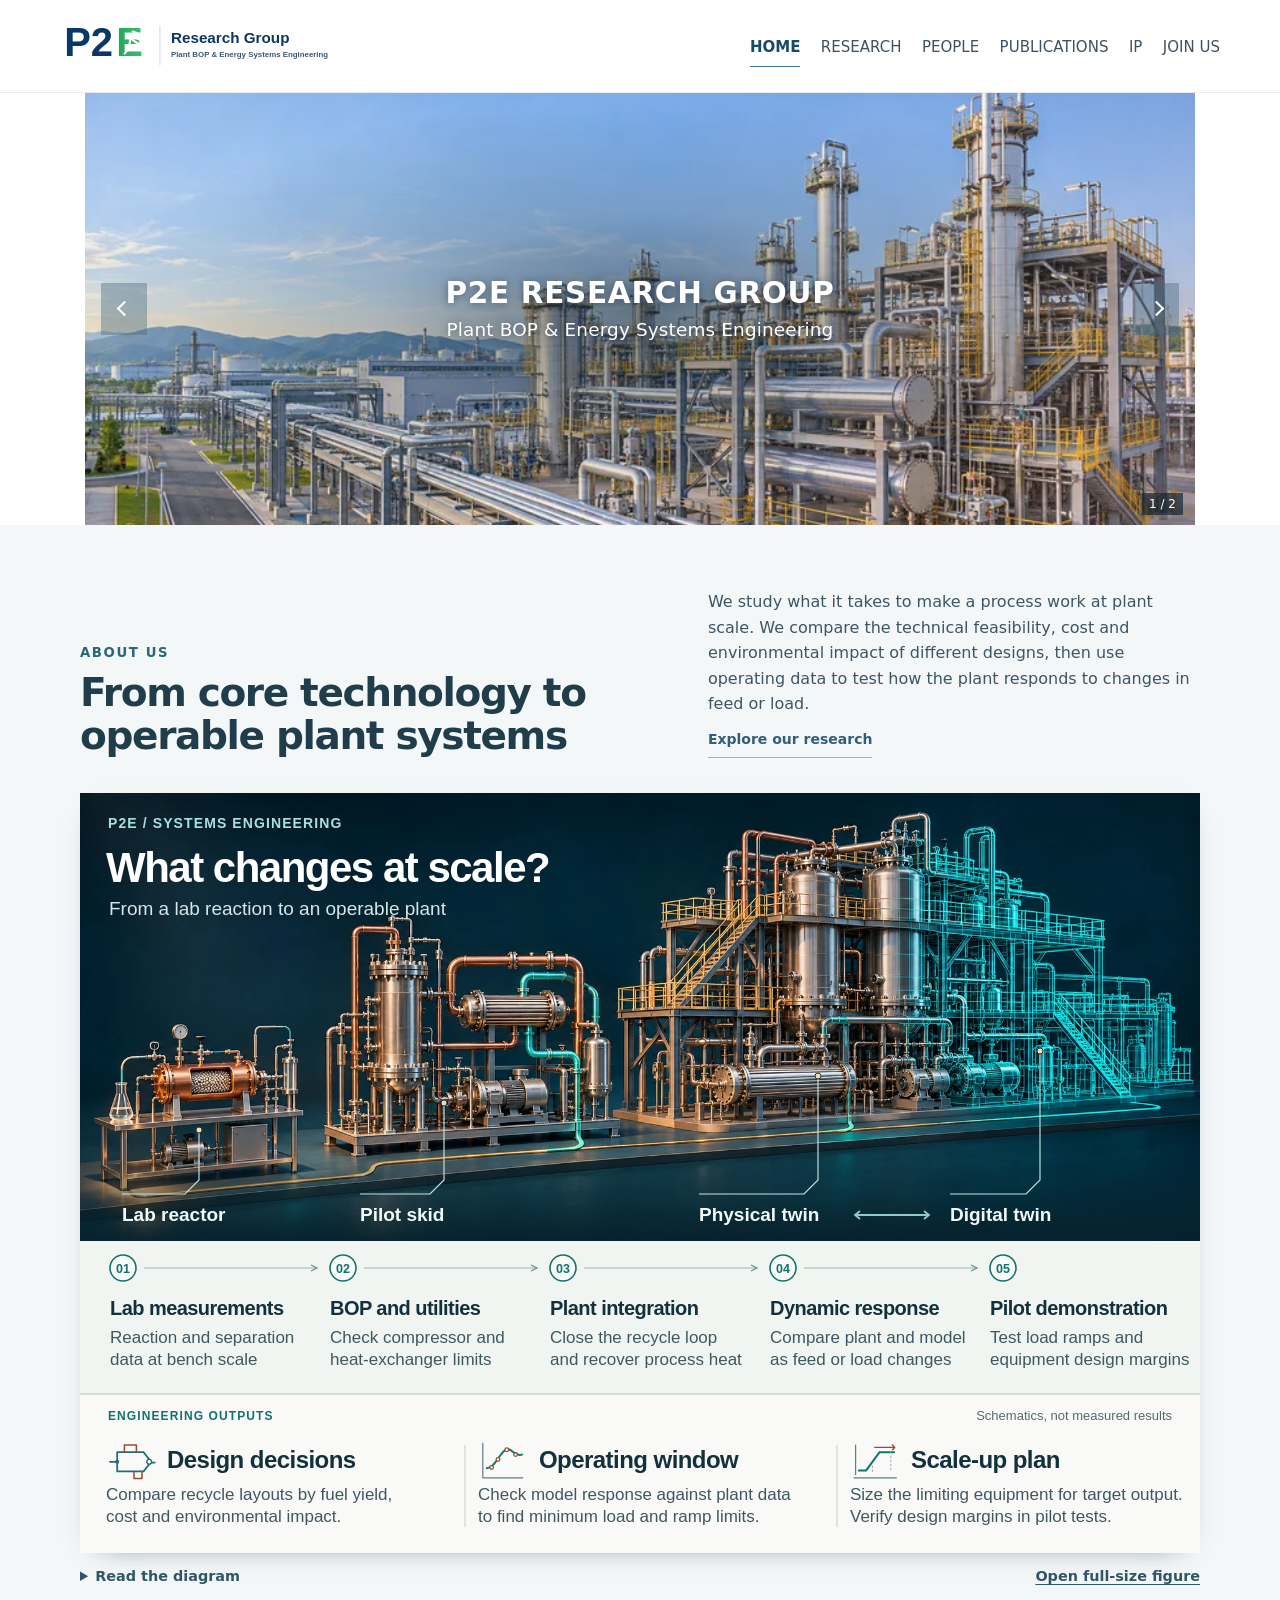
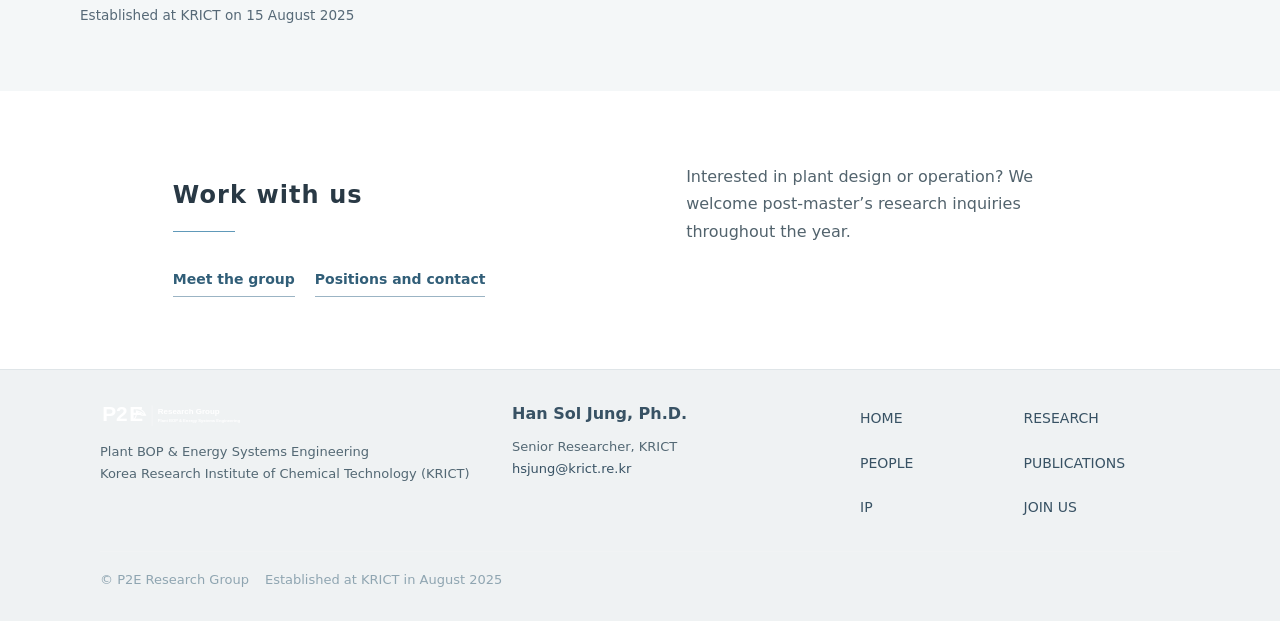
==== commit d29ee353: "Simplify public research, people and applicant pages" ====
--- a/index.html
+++ b/index.html
@@ -4,7 +4,7 @@
   <meta charset="utf-8">
   <meta name="viewport" content="width=device-width,initial-scale=1">
   <title>P2E Research Group | Plant BOP &amp; Energy Systems Engineering</title>
-  <meta name="description" content="P2E Research Group at KRICT studies how BOP, utilities, plant integration and operating constraints determine whether core chemical and energy technologies can scale and operate.">
+  <meta name="description" content="P2E is Han Sol Jung’s research group at KRICT. We study process design, flexible plant operation and digital twins for reaction and separation systems.">
   <meta name="theme-color" content="#082b4d">
   <link rel="canonical" href="https://p2e-research-group.github.io/">
   <link rel="icon" href="assets/p2e-favicon-v1.svg" type="image/svg+xml">
@@ -13,7 +13,7 @@
   <link rel="stylesheet" href="assets/responsive.css">
   <link rel="stylesheet" href="assets/editorial-polish.css">
   <meta property="og:title" content="P2E Research Group | Han Sol Jung">
-  <meta property="og:description" content="P2E Research Group at KRICT studies how BOP, utilities, plant integration and operating constraints determine whether core chemical and energy technologies can scale and operate.">
+  <meta property="og:description" content="P2E is Han Sol Jung’s research group at KRICT. We study process design, flexible plant operation and digital twins for reaction and separation systems.">
   <meta property="og:type" content="website">
   <meta property="og:url" content="https://p2e-research-group.github.io/">
   <script>document.documentElement.classList.add('js')</script>
@@ -48,14 +48,14 @@
           <h2 id="about-title">From core technology to <span>operable plant systems</span></h2>
         </div>
         <div class="scale-intro-copy">
-          <p>What changes when a reactor becomes part of a plant? We compare designs for yield, cost and emissions, then test how equipment limits shift as throughput rises or the feed changes.</p>
-          <div class="actions"><a href="research.html" class="btn primary">Our research</a><a href="#current-work" class="btn secondary">Research projects</a></div>
+          <p>We study what it takes to make a process work at plant scale. We compare the technical feasibility, cost and environmental impact of different designs, then use operating data to test how the plant responds to changes in feed or load.</p>
+          <div class="actions"><a href="research.html#testbeds" class="btn primary">Explore our research</a></div>
         </div>
       </header>
       <figure class="scale-figure">
         <picture>
           <source media="(max-width:899px)" srcset="assets/about-scale-decisions-mobile.svg" width="360" height="1080">
-          <img src="assets/about-scale-decisions.svg" width="1120" height="760" loading="lazy" decoding="async" alt="Engineering workflow from a bench reactor through a pilot to a larger plant and its digital twin. Comparing designs and checking load changes guide equipment sizing and pilot tests.">
+          <img src="assets/about-scale-decisions.svg" width="1120" height="760" loading="lazy" decoding="async" alt="A bench reactor, pilot plant and digital twin illustrate how we compare process designs, find operating limits and plan scale-up tests.">
         </picture>
       </figure>
       <div class="scale-tools">
@@ -63,7 +63,7 @@
           <ol>
             <li><strong>Core technology.</strong> Reaction and separation measurements tell us what leaves the reactor and what can be recovered.</li>
             <li><strong>Equipment and utilities.</strong> At each target throughput, we check compressor capacity, heat removal and utility demand to find the first bottleneck.</li>
-            <li><strong>Plant integration.</strong> Material and energy balances show how recycle and heat recovery change product yield, cost and emissions.</li>
+            <li><strong>Plant integration.</strong> Material and energy balances show how much feed, heat and power each design needs. We use those estimates to compare technical feasibility, cost and environmental impact.</li>
             <li><strong>Dynamic operation.</strong> Comparing a physical plant’s response with its digital twin during a load change helps us find minimum load and ramp limits.</li>
             <li><strong>Scale-up and demonstration.</strong> These limits guide equipment sizes and design margins. They also tell us which load changes to test on the pilot before committing to a larger design.</li>
           </ol>
@@ -72,58 +72,11 @@
       </div>
       <p class="scale-origin">Established at KRICT on 15 August 2025</p>
     </div>
-  </section><section class="hv-research">
+  </section>
+  <section class="hv-collaboration">
     <div class="hv-wrap">
-      <div class="hv-section-head"><div><div class="hv-kicker" lang="en">RESEARCH</div><h2><span class="lang-en">Four research questions</span></h2></div></div>
-      <div class="hv-question-grid">
-        <article class="hv-question"><img class="hv-thumb" src="assets/study-1.svg" alt="" width="110" height="84" loading="lazy"><div><h3><span class="lang-en">Which equipment limits scale-up first?</span></h3><p><span class="lang-en">We look for the point at which compressor capacity or cooling water limits throughput.</span></p></div></article>
-        <article class="hv-question"><img class="hv-thumb" src="assets/study-2.svg" alt="" width="110" height="84" loading="lazy"><div><h3><span class="lang-en">How does integration change plant efficiency?</span></h3><p><span class="lang-en">We trace the heat and material leaving the reactor through the rest of the plant.</span></p></div></article>
-        <article class="hv-question"><img class="hv-thumb" src="assets/study-3.svg" alt="" width="110" height="84" loading="lazy"><div><h3><span class="lang-en">How far can a plant turn down?</span></h3><p><span class="lang-en">We study the range over which the plant can keep running as load falls or rises.</span></p></div></article>
-        <article class="hv-question"><img class="hv-thumb" src="assets/study-4.svg" alt="" width="110" height="84" loading="lazy"><div><h3><span class="lang-en">How much detail does a design decision need?</span></h3><p><span class="lang-en">We test whether a more detailed equipment model changes the design choice.</span></p></div></article>
-      </div>
-    </div>
-  </section>
-
-  <section class="hv-projects" id="current-work">
-    <div class="hv-wrap">
-      <div class="hv-section-head"><div><div class="hv-kicker" lang="en">PROJECTS</div><h2><span class="lang-en">Research projects</span></h2></div><p><span class="lang-en">Research topics as of August 2026</span></p></div>
-      <div class="hv-project-grid">
-        <article class="hv-project"><div class="status-row"><span class="status-badge"><span class="lang-en">Research project</span></span></div><h3><span class="lang-en">Process design for e-SAF</span></h3><p><span class="lang-en">We use demonstration design data to compare recycle configurations and equipment sizes, and study their effects on performance and production cost.</span></p></article>
-        <article class="hv-project"><div class="status-row"><span class="status-badge"><span class="lang-en">Research project</span></span></div><h3><span class="lang-en">Linking reactors to plants</span></h3><p><span class="lang-en">We identify which reactor-model results affect plant performance and operating limits.</span></p></article>
-        <article class="hv-project"><div class="status-row"><span class="status-badge"><span class="lang-en">Research project</span></span></div><h3><span class="lang-en">Methanol synthesis from CO₂</span></h3><p><span class="lang-en">We study how compressor and recycle constraints affect the feasible operating range as feed or load changes.</span></p></article>
-      </div>
-    </div>
-  </section>
-
-  <details class="hv-methods"><summary><span class="lang-en">Our research approach</span></summary><div class="hv-workflow"><aside class="translation-card" aria-labelledby="workflow-label"><div id="workflow-label" class="card-label"><span class="lang-en">Research workflow</span></div><div class="translation-stack">
-        <div class="translation-step"><div class="lang-en"><b>Core technology</b><span>Reaction experiments and separation data</span></div></div>
-        <div class="translation-step"><div class="lang-en"><b>Balance of plant</b><span>Compressors, pumps, heat exchangers and utilities</span></div></div>
-        <div class="translation-step"><div class="lang-en"><b>Plant integration</b><span>Recycle, material balances and energy balances</span></div></div>
-        <div class="translation-step"><div class="lang-en"><b>Operating range</b><span>Equipment and process response to changes in load</span></div></div>
-        <div class="translation-step final"><div class="lang-en"><b>Design and demonstration</b><span>Equipment specifications and conditions to test</span></div></div>
-      </div></aside></div><section class="section alt anchor-target">
-    <div class="shell">
-      <div class="section-head"><div><h2><span class="lang-en">What changes beyond the reactor</span></h2></div><p><span class="lang-en">Even with the same catalyst, plant output depends on how much flow a compressor can deliver and how much heat can be recovered. That is where our work on system integration begins.</span></p></div>
-      <div class="concept-bridge"><article class="concept-node"><div class="card-number">01</div><h3><span class="lang-en">Reaction and separation</span></h3><p><span class="lang-en">We start with reaction rates, conversion, selectivity and separation performance.</span></p></article><div class="concept-link" aria-hidden="true"></div><article class="concept-node p2e-integration-node"><div class="card-number">02</div><h3><span class="lang-en">Plant integration</span></h3><p><span class="lang-en">We bring equipment performance and utility limits into the plant’s material and energy balances.</span></p></article><div class="concept-link" aria-hidden="true"></div><article class="concept-node"><div class="card-number">03</div><h3><span class="lang-en">Design conditions</span></h3><p><span class="lang-en">The results help narrow the equipment sizes and operating ranges to test.</span></p></article></div>
-    </div>
-  </section>
-
-  <section class="section alt anchor-target">
-    <div class="shell">
-      <div class="section-head"><div><h2><span class="lang-en">Design choices informed by the model</span></h2></div></div>
-      <div class="grid four decision-grid">
-        <article class="decision-card"><h3><span class="lang-en">Scale</span></h3><p><span class="lang-en">The first piece of equipment that needs to change as output rises</span></p></article>
-        <article class="decision-card"><h3><span class="lang-en">Equipment</span></h3><p><span class="lang-en">Equipment type, capacity and design margin</span></p></article>
-        <article class="decision-card"><h3><span class="lang-en">Operation</span></h3><p><span class="lang-en">Minimum load and allowable rates of load change</span></p></article>
-        <article class="decision-card"><h3><span class="lang-en">Validation</span></h3><p><span class="lang-en">Performance curves and demonstration data needed before choosing a design</span></p></article>
-      </div>
-    </div>
-  </section>
-
-  </details><section class="hv-collaboration">
-    <div class="hv-wrap">
-      <div class="section-head"><div><div class="hv-kicker" lang="en">COLLABORATION</div><h2><span class="lang-en">Collaborate with us</span></h2></div><p><span class="lang-en">We work with collaborators on plant design using reaction experiments, equipment curves and operating data. Optimization, cost and environmental impact help us compare alternatives.</span></p></div>
-      <div class="actions"><a href="people.html#collaborators" class="btn secondary"><span class="lang-en">Collaboration areas</span></a><a href="join.html#contact" class="btn primary"><span class="lang-en">Contact the group</span></a></div>
+      <div class="section-head"><div><h2 class="hv-kicker">Work with us</h2></div><p>Interested in plant design or operation? We welcome post-master’s research inquiries throughout the year.</p></div>
+      <div class="actions"><a href="people.html#researchers" class="btn secondary">Meet the group</a><a href="join.html#routes" class="btn primary">Positions and contact</a></div>
     </div>
   </section>
 </main>
--- a/assets/about-scale.css
+++ b/assets/about-scale.css
@@ -0,0 +1,27 @@
+/* The About illustration needs the full measure: its labels are engineering decisions. */
+.hv-home #about{background:#f4f7f8;padding-block:clamp(44px,5vw,76px)}
+.hv-home #about .scale-wrap{width:min(1120px,calc(100% - 64px));margin-inline:auto}
+.hv-home #about .scale-intro{display:grid;grid-template-columns:minmax(0,1.12fr) minmax(0,1fr);gap:clamp(28px,6vw,90px);align-items:end;margin-bottom:clamp(20px,3vw,35px)}
+.hv-home #about .hv-kicker{margin:0 0 .65rem;color:#286678;text-transform:uppercase;font-family:inherit;font-size:.83rem;font-weight:650;line-height:1.2;letter-spacing:.12em}
+.hv-home #about .hv-kicker:after{display:none}
+.hv-home #about h2{margin:0;color:#203d4b;font-size:clamp(1.8rem,3.05vw,2.8rem);font-weight:580;line-height:1.1;letter-spacing:-.035em;text-wrap:balance}
+.hv-home #about h2 span{display:block}
+.hv-home .scale-intro-copy p{margin:0;color:#3d5663;font-size:1rem;line-height:1.6}
+.hv-home #about .actions{margin:.55rem 0 0;display:flex;flex-wrap:wrap;gap:1.25rem}
+.hv-home .scale-figure{display:block;margin:0;background:#0c2831;box-shadow:0 9px 28px -20px #092b40b3}
+.hv-home .scale-figure picture,.hv-home .scale-figure img{width:100%;height:auto;display:block}
+.hv-home .scale-tools{display:flex;align-items:baseline;justify-content:space-between;gap:1.25rem;margin-top:.8rem;color:#2e5666}
+.hv-home .scale-tools summary,.hv-home .scale-full{font-size:.9rem;line-height:1.55;font-weight:600;cursor:pointer;color:inherit}
+.hv-home .scale-full{white-space:nowrap;text-decoration:underline;text-decoration-thickness:1px;text-underline-offset:.22em}
+.hv-home .scale-tools details{max-width:78ch}
+.hv-home .scale-tools ol{padding-left:1.35rem;color:#3d5663}
+.hv-home .scale-tools li{margin:.45rem 0;line-height:1.6}
+.hv-home .scale-origin{margin:1rem 0 0;color:#566977;font-size:.85rem}
+@media(max-width:899px){
+  .hv-home #about .scale-wrap{width:min(570px,calc(100% - 40px))}
+  .hv-home #about .scale-intro{display:block}
+  .hv-home #about h2{font-size:clamp(1.8rem,5vw,2.35rem)}
+  .hv-home .scale-intro-copy{margin-top:1rem}
+}
+@media(max-width:480px){.hv-home #about .scale-wrap{width:calc(100% - 32px)}}
+@media print{.hv-home .scale-tools{display:none}.hv-home .scale-figure{break-inside:avoid}}
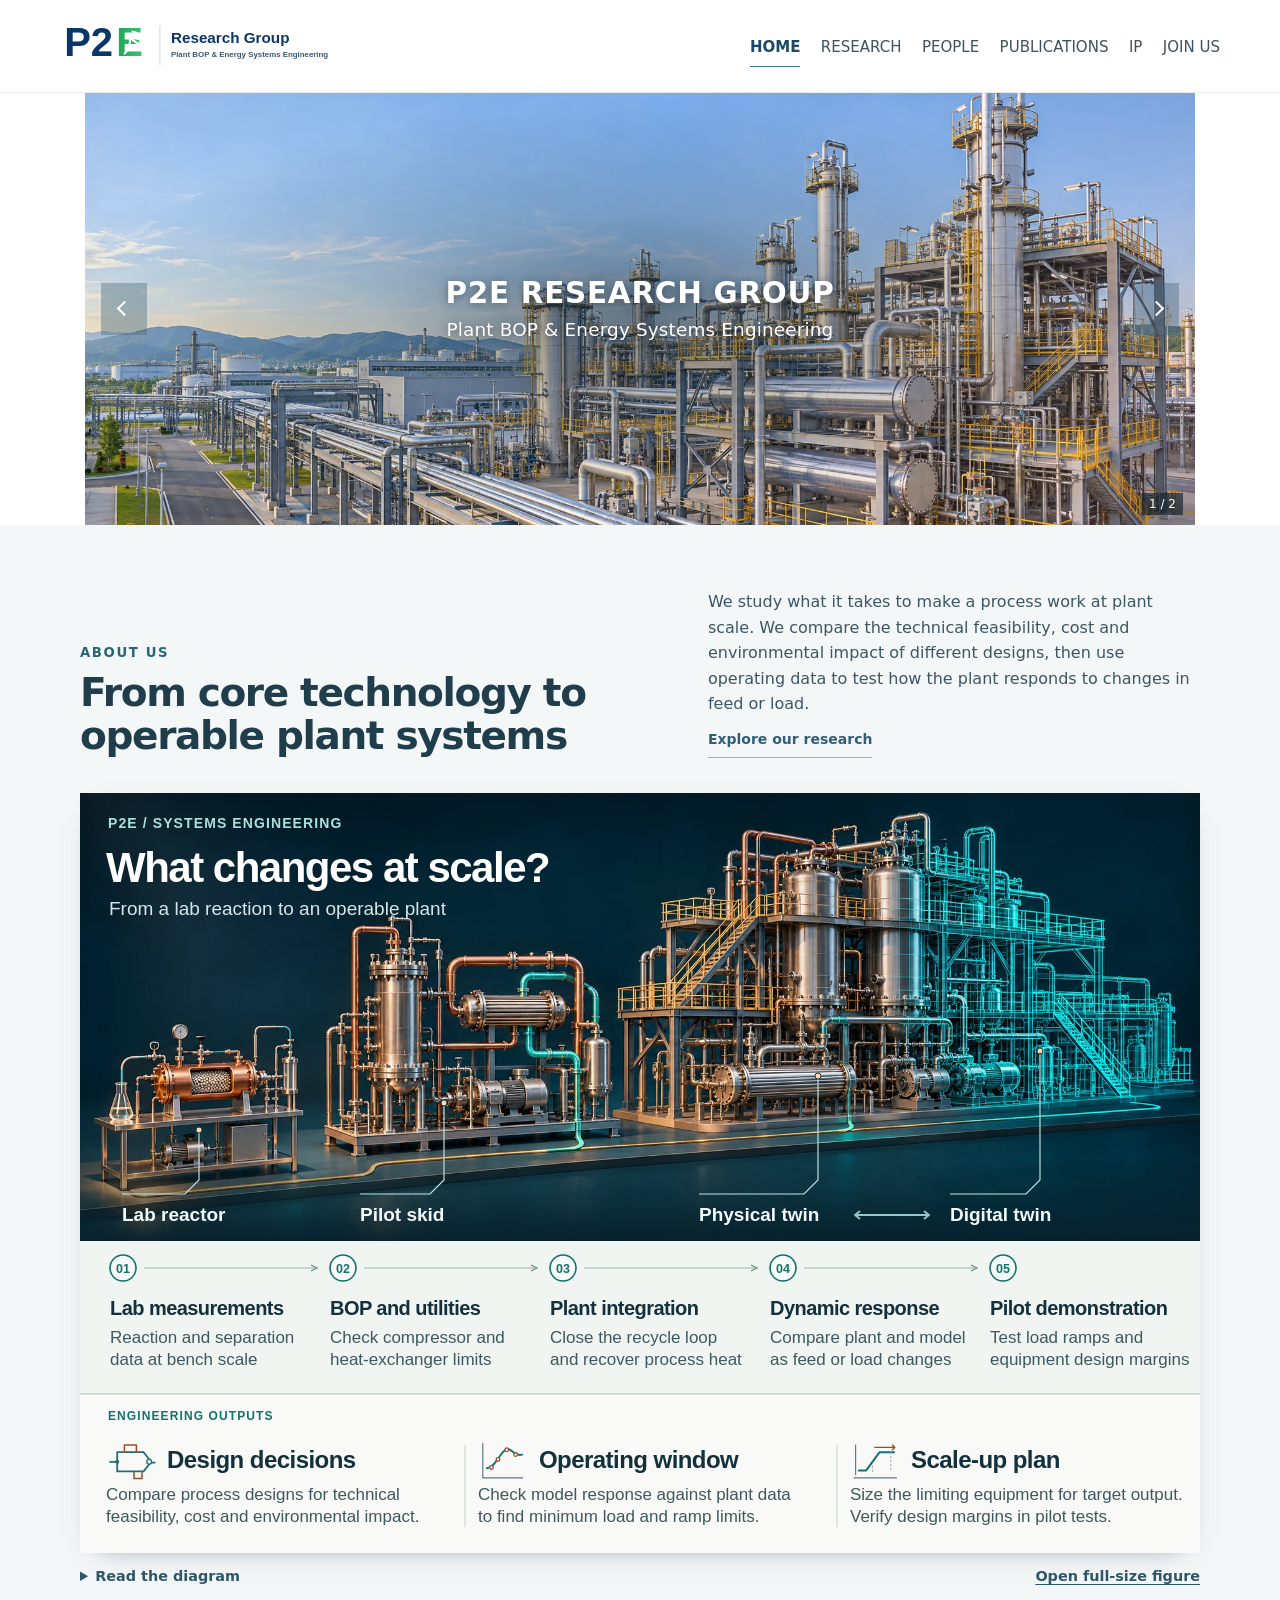
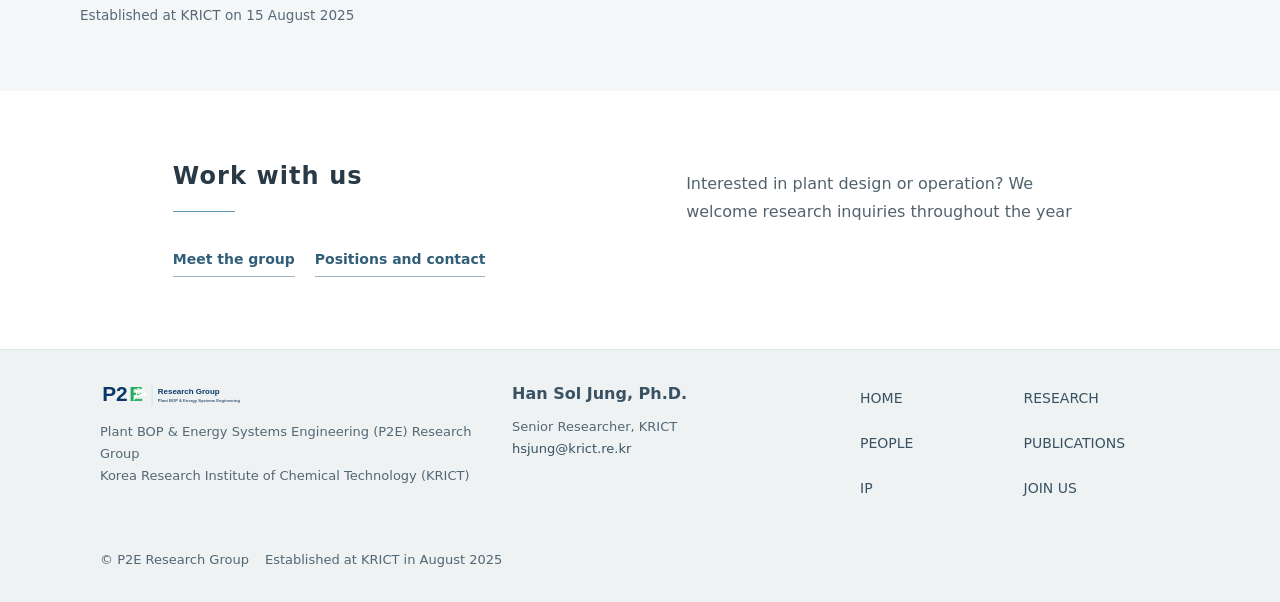
==== commit 93c44d32: "Welcome all research inquiries and clarify the P2E profile" ====
--- a/index.html
+++ b/index.html
@@ -75,7 +75,7 @@
   </section>
   <section class="hv-collaboration">
     <div class="hv-wrap">
-      <div class="section-head"><div><h2 class="hv-kicker">Work with us</h2></div><p>Interested in plant design or operation? We welcome post-master’s research inquiries throughout the year.</p></div>
+      <div class="section-head"><div><h2 class="hv-kicker">Work with us</h2></div><p>Interested in plant design or operation? We welcome research inquiries throughout the year</p></div>
       <div class="actions"><a href="people.html#researchers" class="btn secondary">Meet the group</a><a href="join.html#routes" class="btn primary">Positions and contact</a></div>
     </div>
   </section>
@@ -85,7 +85,7 @@
     <div class="footer-grid">
       <div>
         <img src="assets/p2e-wordmark-v1.svg" alt="P2E Research Group">
-        <small><span class="lang-en">Plant BOP &amp; Energy Systems Engineering<br>Korea Research Institute of Chemical Technology (KRICT)</span></small>
+        <small><span class="lang-en">Plant BOP &amp; Energy Systems Engineering (P2E) Research Group<br>Korea Research Institute of Chemical Technology (KRICT)</span></small>
       </div>
       <div>
         <strong><span class="lang-en">Han Sol Jung, Ph.D.</span></strong>
--- a/assets/lab.css
+++ b/assets/lab.css
@@ -33,3 +33,6 @@
 .hv-home .hv-system-figure img{display:block;width:100%;height:auto}
 @media(max-width:650px){.hv-banner [data-frame="1"] img{object-position:74% center}}
 .hv-home .hv-system-figure picture{display:block}
+/* The public site uses a light footer, so keep the wordmark in its original colors. */
+.hv-lab .footer img{filter:none}
+.hv-lab .footer :is(.copyright,.footer-origin){color:#506674}
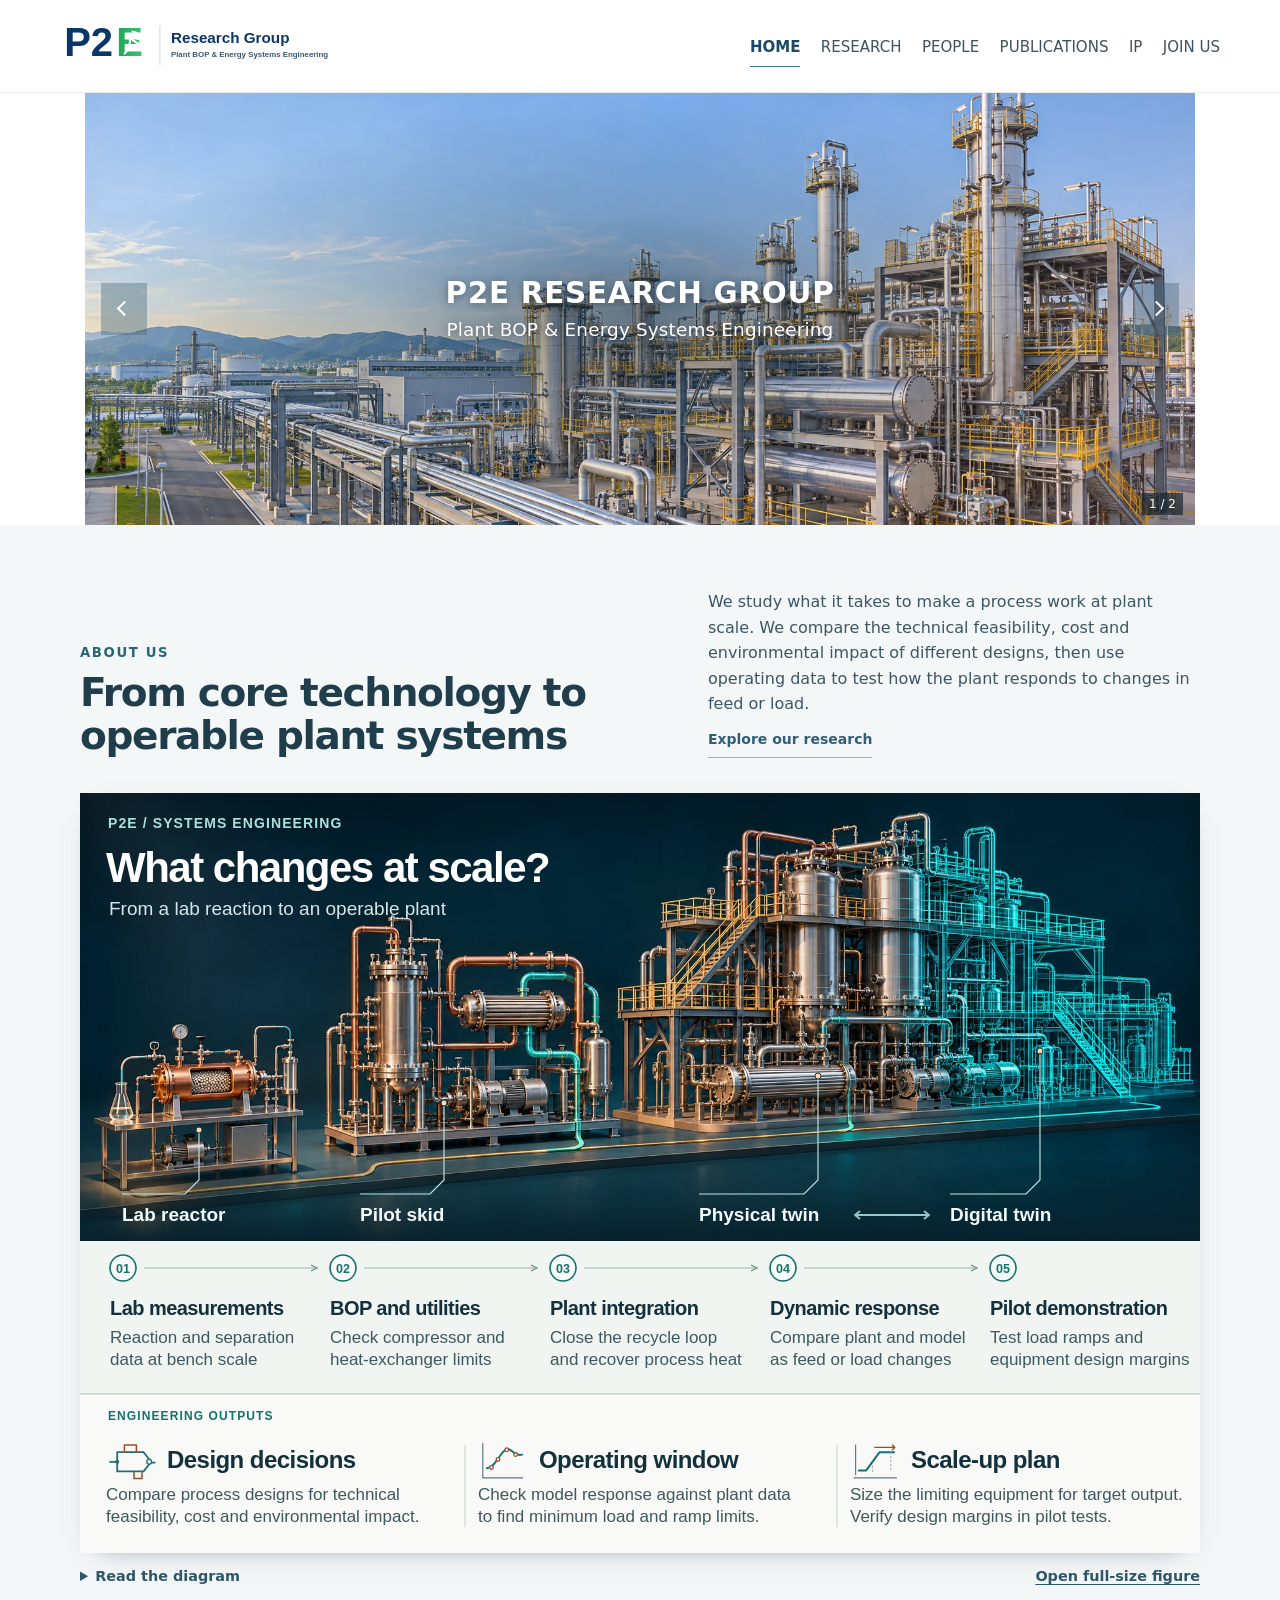
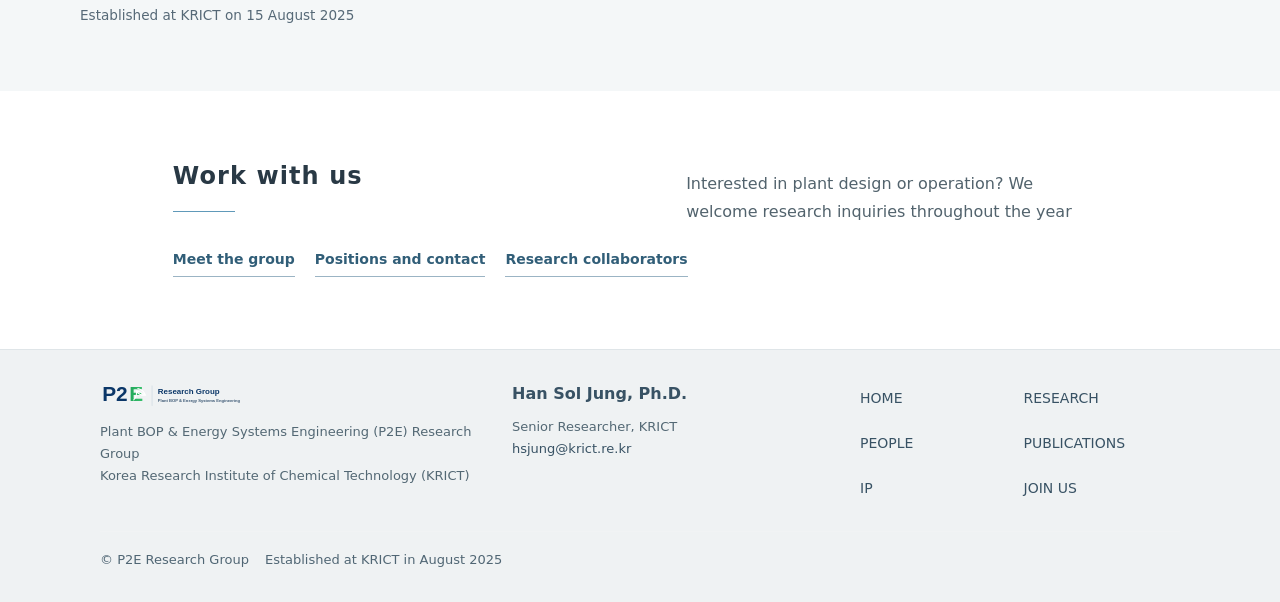
==== commit 8d6f8332: "Explain plant integration, AI optimization and ways to collaborate" ====
--- a/index.html
+++ b/index.html
@@ -62,8 +62,8 @@
         <details class="scale-transcript"><summary>Read the diagram</summary>
           <ol>
             <li><strong>Core technology.</strong> Reaction and separation measurements tell us what leaves the reactor and what can be recovered.</li>
-            <li><strong>Equipment and utilities.</strong> At each target throughput, we check compressor capacity, heat removal and utility demand to find the first bottleneck.</li>
-            <li><strong>Plant integration.</strong> Material and energy balances show how much feed, heat and power each design needs. We use those estimates to compare technical feasibility, cost and environmental impact.</li>
+            <li><strong>BOP and utilities.</strong> At each target throughput, we check whether the balance of plant (BOP) can handle the load and whether the site can supply the utilities the process needs.</li>
+            <li><strong>Plant integration.</strong> We link the units through material and energy balances to find how much feed, heat and power the whole plant needs. Those requirements help us compare the feasibility, cost and environmental impact of different designs.</li>
             <li><strong>Dynamic operation.</strong> Comparing a physical plant’s response with its digital twin during a load change helps us find minimum load and ramp limits.</li>
             <li><strong>Scale-up and demonstration.</strong> These limits guide equipment sizes and design margins. They also tell us which load changes to test on the pilot before committing to a larger design.</li>
           </ol>
@@ -76,7 +76,7 @@
   <section class="hv-collaboration">
     <div class="hv-wrap">
       <div class="section-head"><div><h2 class="hv-kicker">Work with us</h2></div><p>Interested in plant design or operation? We welcome research inquiries throughout the year</p></div>
-      <div class="actions"><a href="people.html#researchers" class="btn secondary">Meet the group</a><a href="join.html#routes" class="btn primary">Positions and contact</a></div>
+      <div class="actions"><a href="people.html#researchers" class="btn secondary">Meet the group</a><a href="join.html#routes" class="btn primary">Positions and contact</a><a href="join.html#collaborators" class="btn secondary">Research collaborators</a></div>
     </div>
   </section>
 </main>
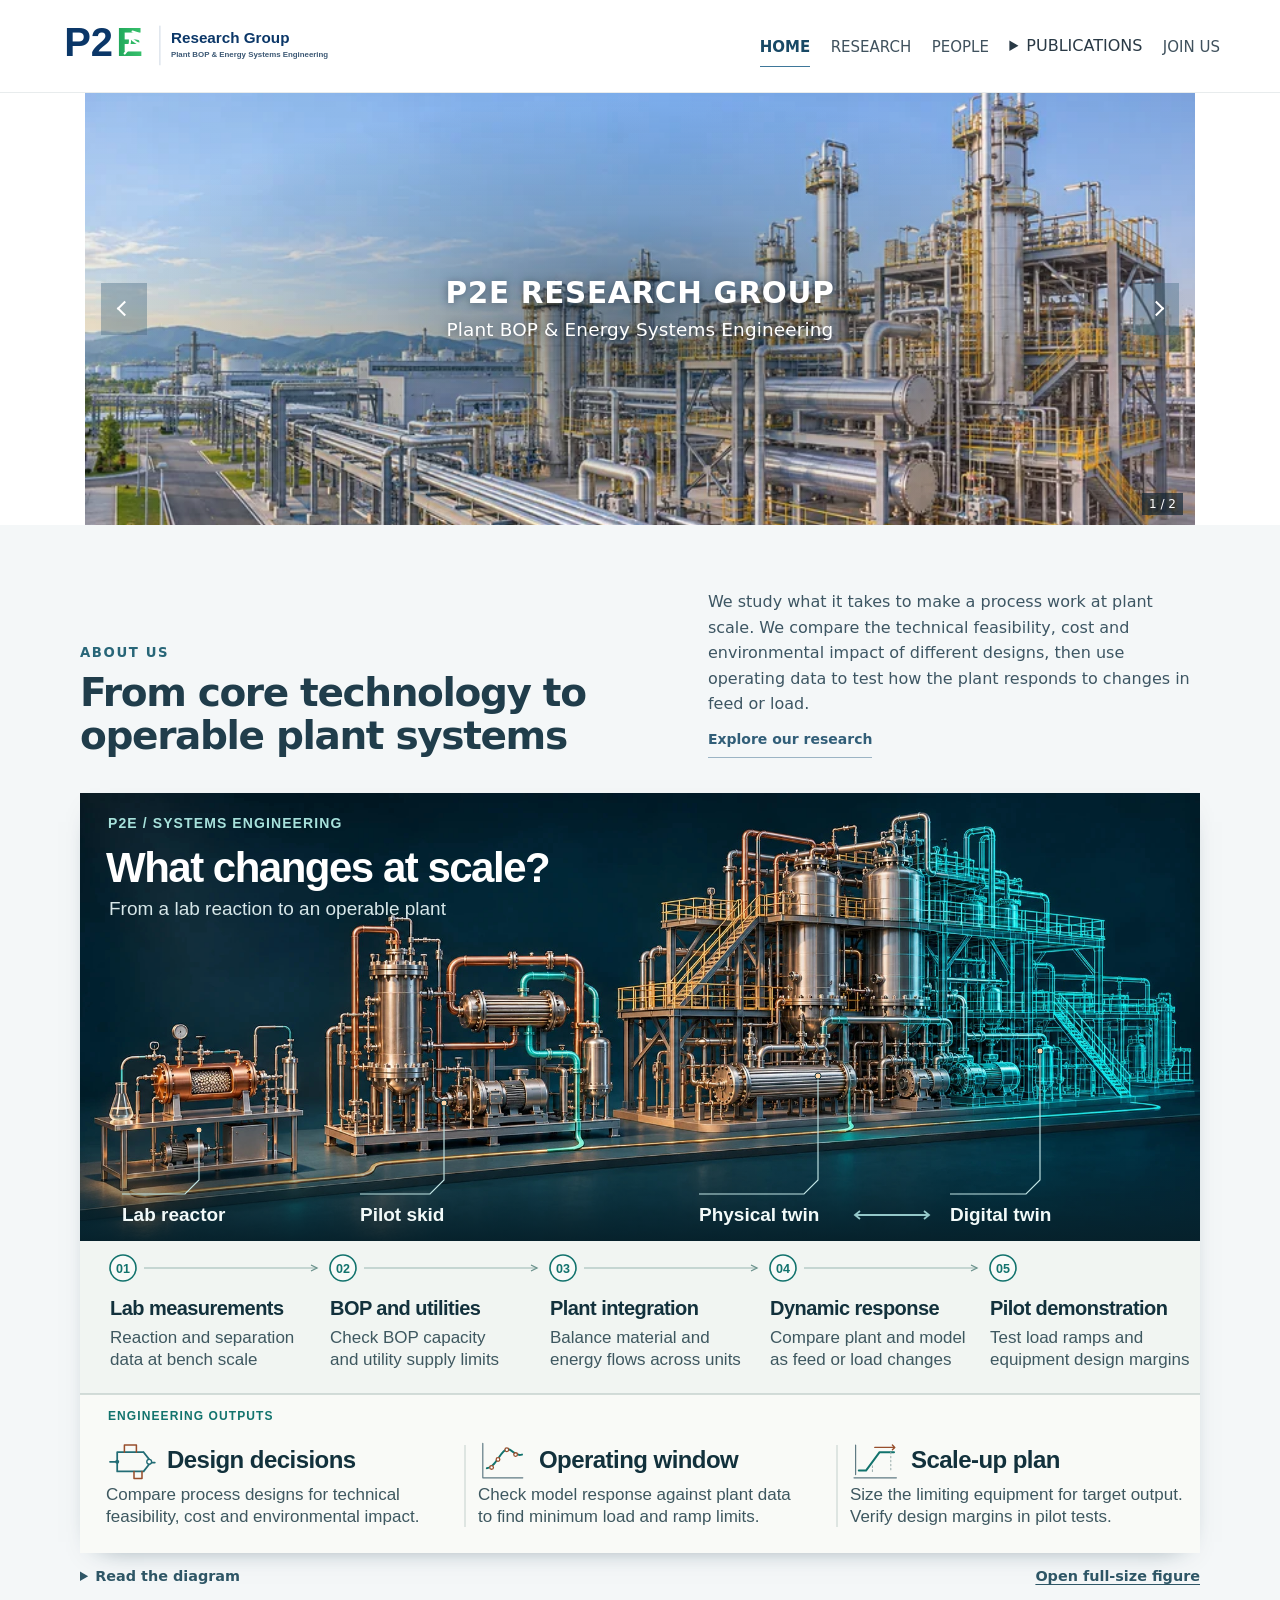
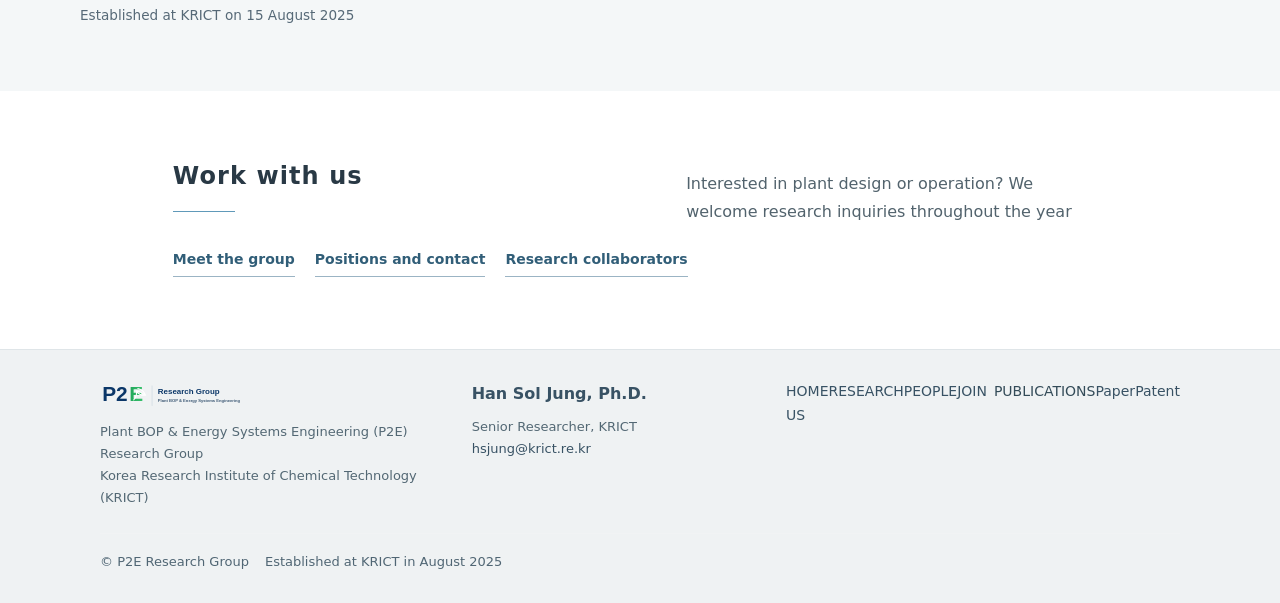
==== commit 9c748a23: "Group Paper and Patent pages under Publications and keep only the program link" ====
--- a/index.html
+++ b/index.html
@@ -30,7 +30,11 @@
 <header class="site-header">
   <div class="shell nav">
     <a class="brand" href="index.html" aria-label="P2E Research Group home"><img class="brand-icon" src="assets/p2e-wordmark-v1.svg" width="248" height="46" alt=""><span class="brand-title" aria-hidden="true">P2E Research Group</span></a>
-    <nav id="main-menu" class="menu" aria-label="Main navigation"><a href="index.html" aria-current="page"><span class="lang-en">HOME</span></a><a href="research.html"><span class="lang-en">RESEARCH</span></a><a href="people.html"><span class="lang-en">PEOPLE</span></a><a href="publications.html"><span class="lang-en">PUBLICATIONS</span></a><a href="ip.html"><span class="lang-en">IP</span></a><a href="join.html"><span class="lang-en">JOIN US</span></a></nav>
+    <nav id="main-menu" class="menu" aria-label="Main navigation"><a href="index.html" aria-current="page"><span class="lang-en">HOME</span></a><a href="research.html"><span class="lang-en">RESEARCH</span></a><a href="people.html"><span class="lang-en">PEOPLE</span></a>
+      <details class="nav-publications"><summary>PUBLICATIONS</summary>
+        <div class="publication-menu"><a href="publications.html">Paper</a><a href="ip.html">Patent</a></div>
+      </details>
+      <a href="join.html"><span class="lang-en">JOIN US</span></a></nav>
 
     <button class="nav-toggle" type="button" aria-label="Open navigation" aria-controls="main-menu" aria-expanded="false">☰</button>
   </div>
@@ -92,10 +96,8 @@
         <small><span class="lang-en">Senior Researcher, KRICT</span><br><a href="mailto:hsjung@krict.re.kr">hsjung@krict.re.kr</a></small>
       </div>
       <div class="footer-links">
-        <a href="index.html"><span class="lang-en">HOME</span></a><a href="research.html"><span class="lang-en">RESEARCH</span></a>
-        <a href="people.html"><span class="lang-en">PEOPLE</span></a>
-        <a href="publications.html"><span class="lang-en">PUBLICATIONS</span></a><a href="ip.html"><span class="lang-en">IP</span></a>
-        <a href="join.html"><span class="lang-en">JOIN US</span></a>
+        <div class="footer-pages"><a href="index.html">HOME</a><a href="research.html">RESEARCH</a><a href="people.html">PEOPLE</a><a href="join.html">JOIN US</a></div>
+        <div class="footer-publications" role="group" aria-labelledby="footer-publications-title"><span id="footer-publications-title">PUBLICATIONS</span><a href="publications.html">Paper</a><a href="ip.html">Patent</a></div>
       </div>
     </div>
     <div class="copyright">© P2E Research Group<span class="footer-origin"><span class="lang-en">Established at KRICT in August 2025</span></span></div>
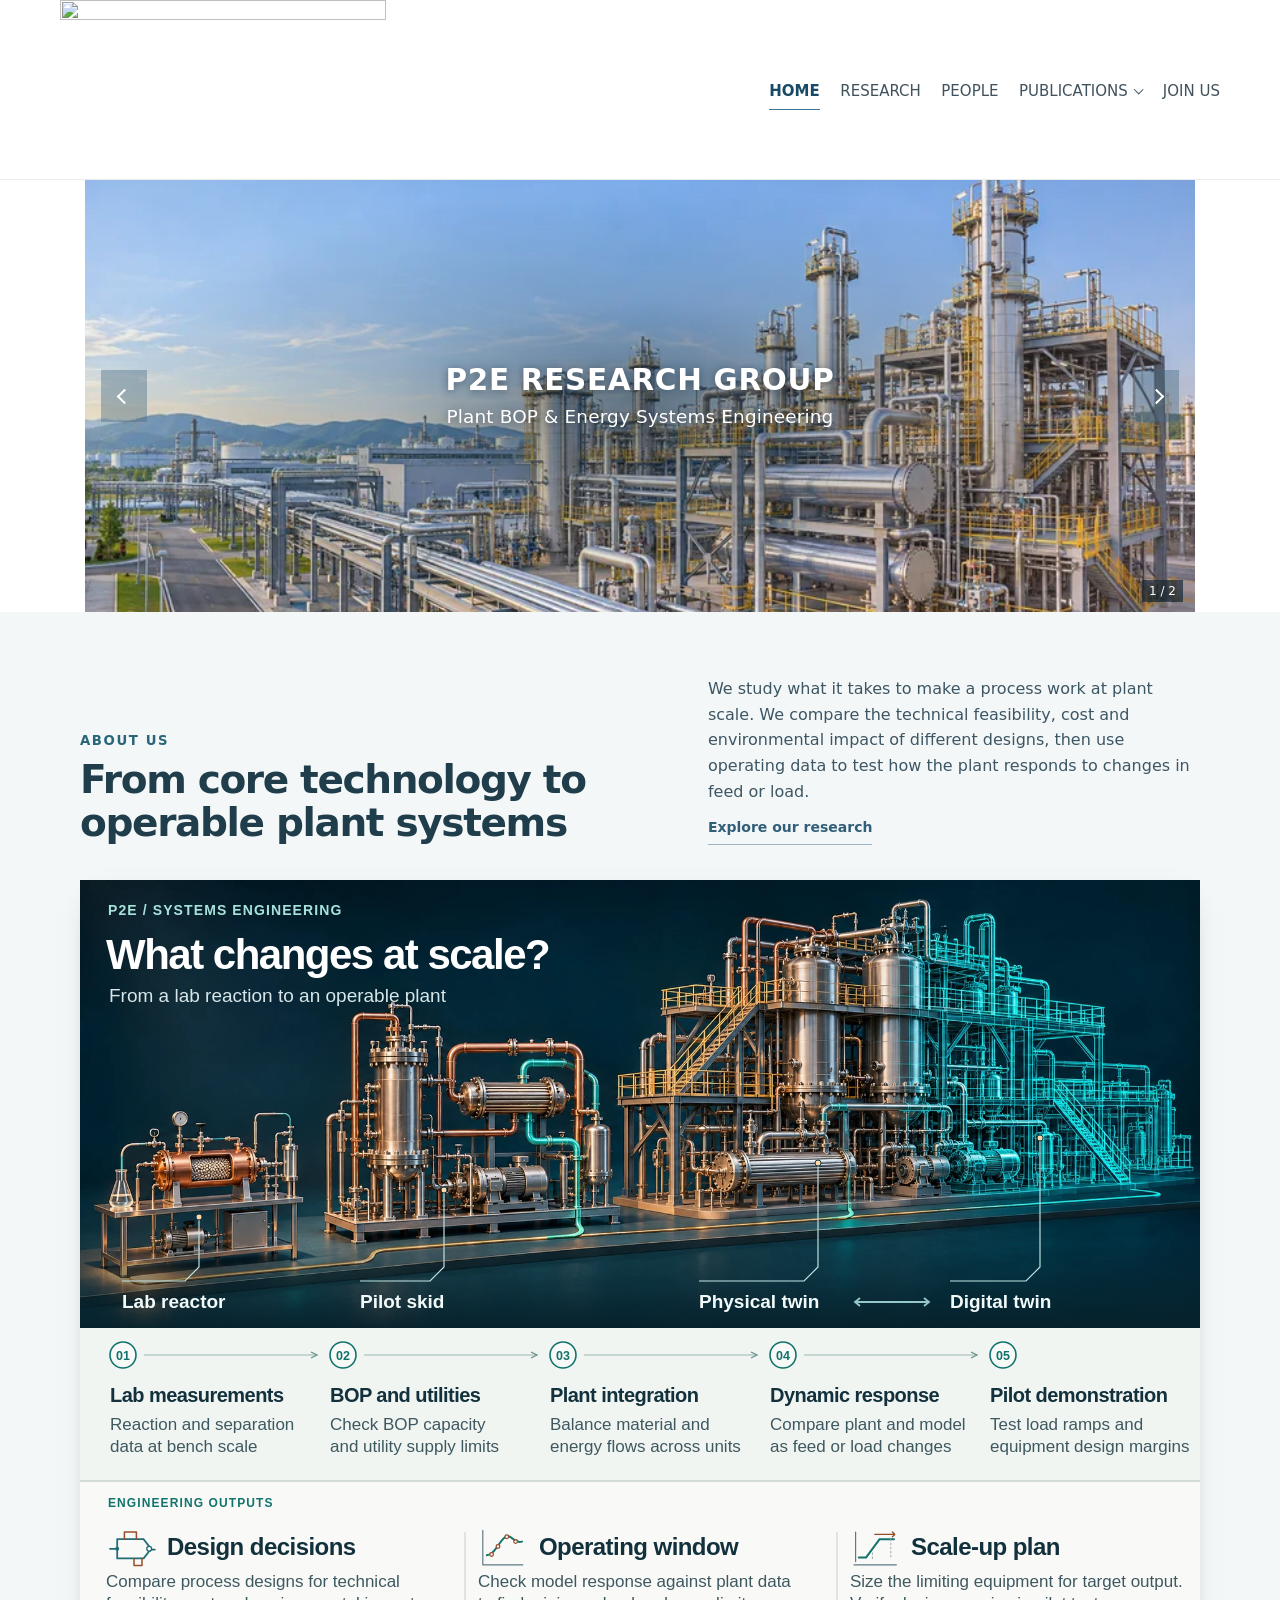
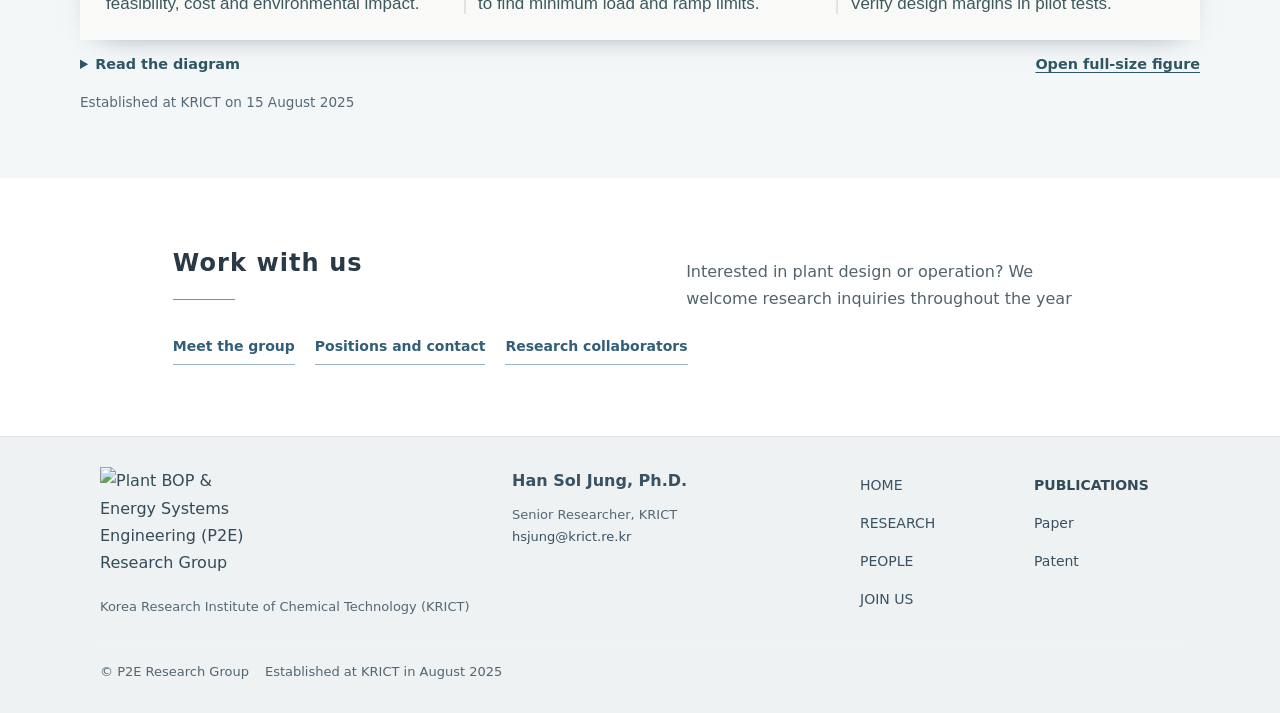
==== commit 872409b7: "Apply the approved P2E identity across the public pages" ====
--- a/index.html
+++ b/index.html
@@ -7,7 +7,7 @@
   <meta name="description" content="P2E is Han Sol Jung’s research group at KRICT. We study process design, flexible plant operation and digital twins for reaction and separation systems.">
   <meta name="theme-color" content="#082b4d">
   <link rel="canonical" href="https://p2e-research-group.github.io/">
-  <link rel="icon" href="assets/p2e-favicon-v1.svg" type="image/svg+xml">
+  <link rel="icon" href="assets/p2e-favicon-v2.svg" type="image/svg+xml">
   <link rel="stylesheet" href="assets/site.css">
   <link rel="stylesheet" href="assets/components.css">
   <link rel="stylesheet" href="assets/responsive.css">
@@ -19,7 +19,7 @@
   <script>document.documentElement.classList.add('js')</script>
   <!-- P2E shared social preview -->
   <meta property="og:site_name" content="P2E Research Group">
-  <meta property="og:image" content="https://p2e-research-group.github.io/assets/p2e-og-v1.png">
+  <meta property="og:image" content="https://p2e-research-group.github.io/assets/p2e-og-v2.png">
   <meta property="og:image:type" content="image/png">
   <meta property="og:image:width" content="1200">
   <meta property="og:image:height" content="630">
@@ -29,7 +29,7 @@
 <a class="skip-link" href="#main-content"><span class="lang-en">Skip to content</span></a>
 <header class="site-header">
   <div class="shell nav">
-    <a class="brand" href="index.html" aria-label="P2E Research Group home"><img class="brand-icon" src="assets/p2e-wordmark-v1.svg" width="248" height="46" alt=""><span class="brand-title" aria-hidden="true">P2E Research Group</span></a>
+    <a class="brand" href="index.html" aria-label="P2E Research Group home"><img class="brand-icon" src="assets/p2e-mark-v2.svg" width="1036" height="569" alt=""><span class="brand-title" aria-hidden="true">P2E Research Group</span></a>
     <nav id="main-menu" class="menu" aria-label="Main navigation"><a href="index.html" aria-current="page"><span class="lang-en">HOME</span></a><a href="research.html"><span class="lang-en">RESEARCH</span></a><a href="people.html"><span class="lang-en">PEOPLE</span></a>
       <details class="nav-publications"><summary>PUBLICATIONS</summary>
         <div class="publication-menu"><a href="publications.html">Paper</a><a href="ip.html">Patent</a></div>
@@ -88,8 +88,8 @@
   <div class="shell">
     <div class="footer-grid">
       <div>
-        <img src="assets/p2e-wordmark-v1.svg" alt="P2E Research Group">
-        <small><span class="lang-en">Plant BOP &amp; Energy Systems Engineering (P2E) Research Group<br>Korea Research Institute of Chemical Technology (KRICT)</span></small>
+        <img src="assets/p2e-lockup-v2.svg" width="1068" height="751" alt="Plant BOP &amp; Energy Systems Engineering (P2E) Research Group">
+        <small><span class="lang-en">Korea Research Institute of Chemical Technology (KRICT)</span></small>
       </div>
       <div>
         <strong><span class="lang-en">Han Sol Jung, Ph.D.</span></strong>
--- a/assets/lab.css
+++ b/assets/lab.css
@@ -36,3 +36,60 @@
 /* The public site uses a light footer, so keep the wordmark in its original colors. */
 .hv-lab .footer img{filter:none}
 .hv-lab .footer :is(.copyright,.footer-origin){color:#506674}
+
+/* Publications is a disclosure in the masthead and a pair of ordinary page links. */
+.hv-lab .nav-publications {position:relative;margin:0}
+.hv-lab .nav-publications > summary {
+  display:flex;align-items:center;gap:.45rem;min-height:44px;padding:28px 0 24px;
+  list-style:none;cursor:pointer;color:#40525e;
+  font-family:inherit;font-size:15px;font-weight:500;line-height:inherit;
+}
+.hv-lab .nav-publications > summary::-webkit-details-marker {display:none}
+.hv-lab .nav-publications > summary::after {
+  content:"";width:.4rem;height:.4rem;border-right:1.5px solid;border-bottom:1.5px solid;
+  transform:translateY(-.12em) rotate(45deg);
+}
+.hv-lab .nav-publications[open] > summary::after {transform:translateY(.1em) rotate(225deg)}
+.hv-lab .nav-publications:is([open],.current-section) > summary {color:#184966}
+.hv-lab .nav-publications.current-section > summary {font-weight:650}
+.hv-lab .nav-publications:not([open]) > .publication-menu {display:none}
+.hv-lab .publication-menu {
+  display:grid;position:absolute;inset-block-start:100%;inset-inline-start:0;z-index:1;
+  min-width:11.5rem;padding:.35rem 0;background:#fff;border:1px solid #d6e0e6;
+  border-top:2px solid var(--lab-accent);box-shadow:0 8px 20px #233c4c16;
+}
+.hv-lab .publication-menu a {
+  display:flex;align-items:center;min-height:44px;padding:.55rem 1.1rem;
+  border-radius:0;font-size:1rem;line-height:1.45;
+}
+.hv-lab .publication-menu a::after {display:none}
+.hv-lab .publication-menu a:is(:hover,:focus-visible,[aria-current="page"]) {background:#eef4f7;color:#184966}
+.hv-lab .publication-menu a:focus-visible {outline-offset:-3px}
+.hv-lab .footer-links {align-items:start;gap:1rem 1.75rem}
+.hv-lab .footer-pages,.hv-lab .footer-publications {display:grid;align-content:start;justify-items:start}
+.hv-lab .footer-publications > span {padding:7px 0;font-weight:600}
+.hv-lab .footer-publications a[aria-current="page"] {text-decoration:underline;text-underline-offset:.22em}
+.hv-lab .publication-bar {
+  display:flex;align-items:center;justify-content:space-between;flex-wrap:wrap;gap:0 1rem;
+  margin:1.75rem 0 0;border-block:1px solid var(--sub-line);
+}
+.hv-lab .publication-tabs,.hv-lab .publication-jumps {display:flex;align-items:center;flex-wrap:wrap}
+.hv-lab .publication-tabs a,.hv-lab .publication-jumps a {display:inline-flex;min-height:46px;align-items:center}
+.hv-lab .publication-tabs {gap:1.65rem}
+.hv-lab .publication-tabs a {color:var(--sub-muted);border-bottom:2px solid transparent;font-size:1rem}
+.hv-lab .publication-tabs a[aria-current="page"] {border-color:var(--lab-accent);color:var(--sub-ink);font-weight:650}
+.hv-lab .publication-jumps {gap:1.1rem}
+.hv-lab .publication-jumps a {font-size:.9375rem;color:var(--lab-accent)}
+.hv-lab .publication-bar a:hover {text-decoration:underline;text-underline-offset:.25em}
+@media(max-width:1080px) {
+  .hv-lab .nav-publications > summary {padding:12px 0;font-size:1rem;justify-content:space-between}
+  .hv-lab .publication-menu {
+    position:static;min-width:0;padding:0 0 .25rem .8rem;margin:0 0 .45rem .15rem;
+    border:0;border-inline-start:2px solid #b9cdd8;box-shadow:none;
+  }
+  .hv-lab .publication-menu a {padding:.55rem .7rem}
+}
+@media(max-width:480px) {
+  .hv-lab .publication-jumps {flex-basis:100%;border-top:1px solid #e6ecef}
+}
+@media print {.hv-lab .publication-bar {display:none}}
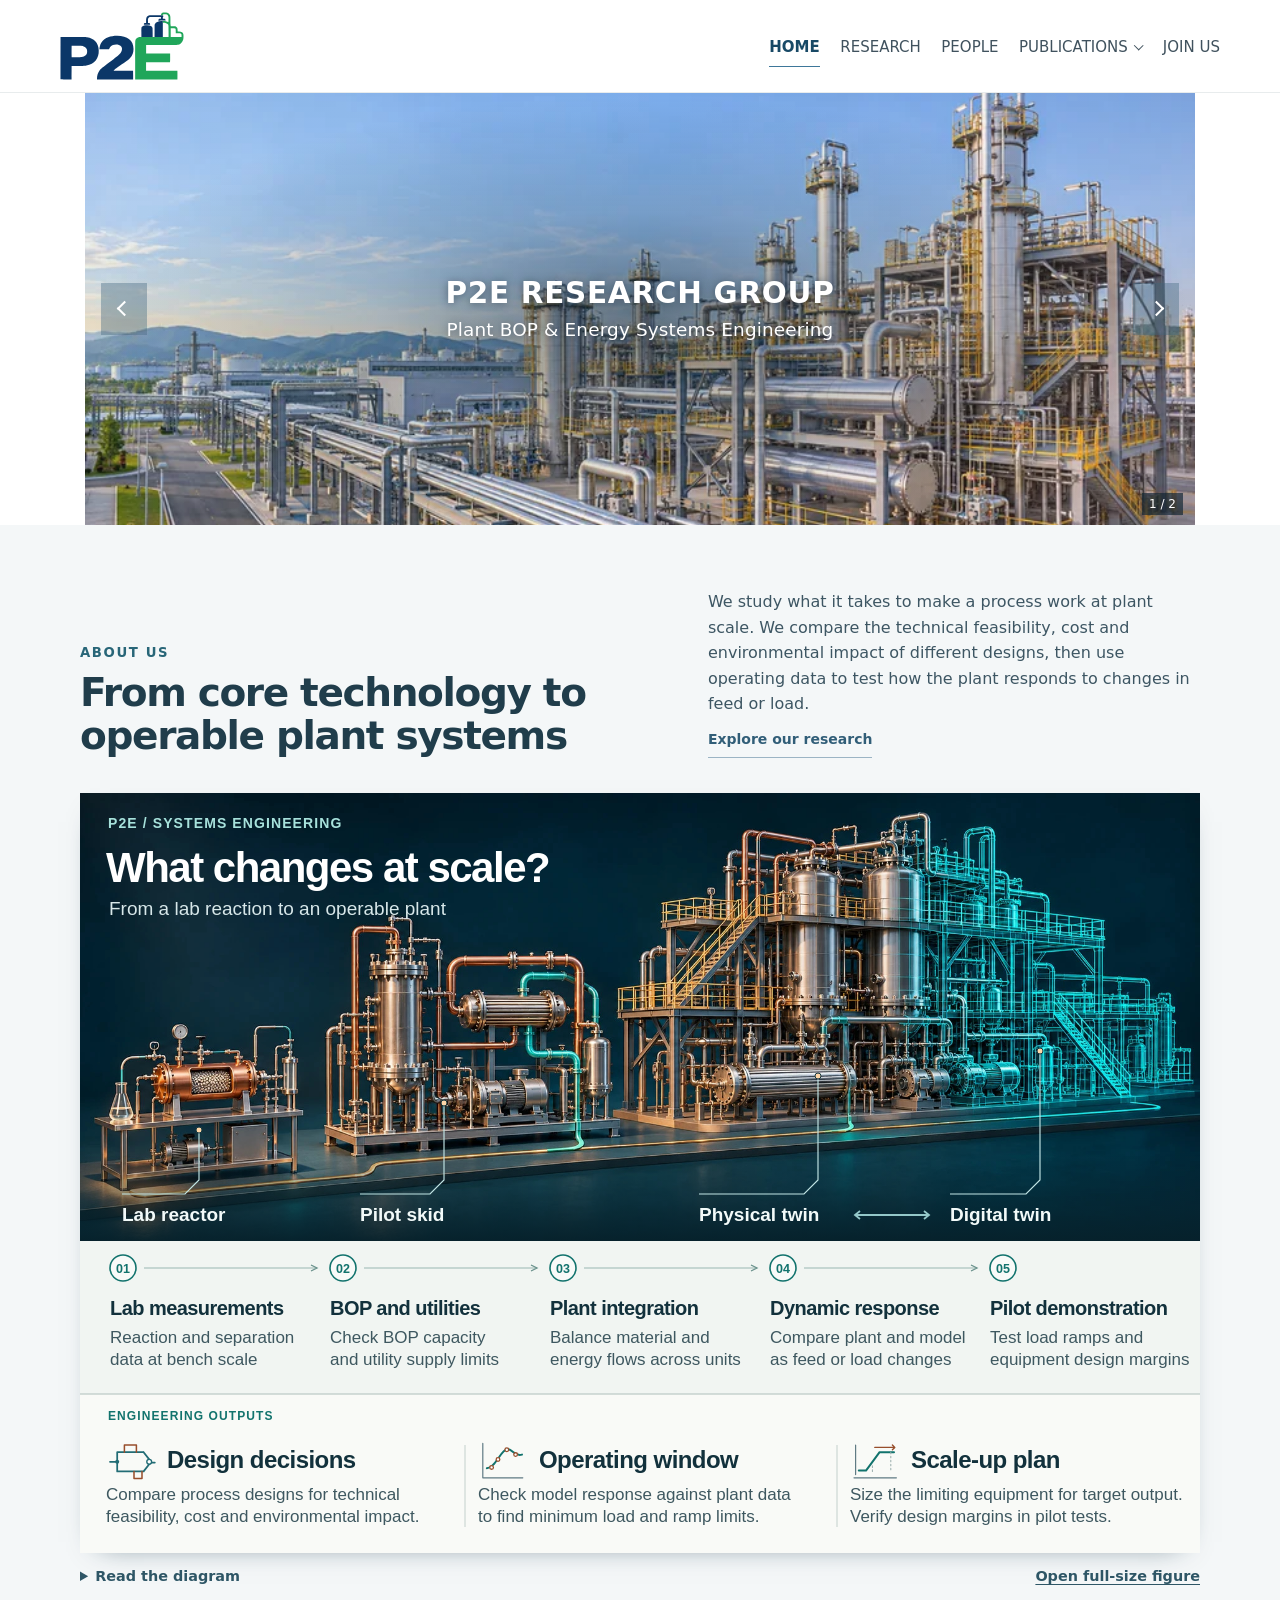
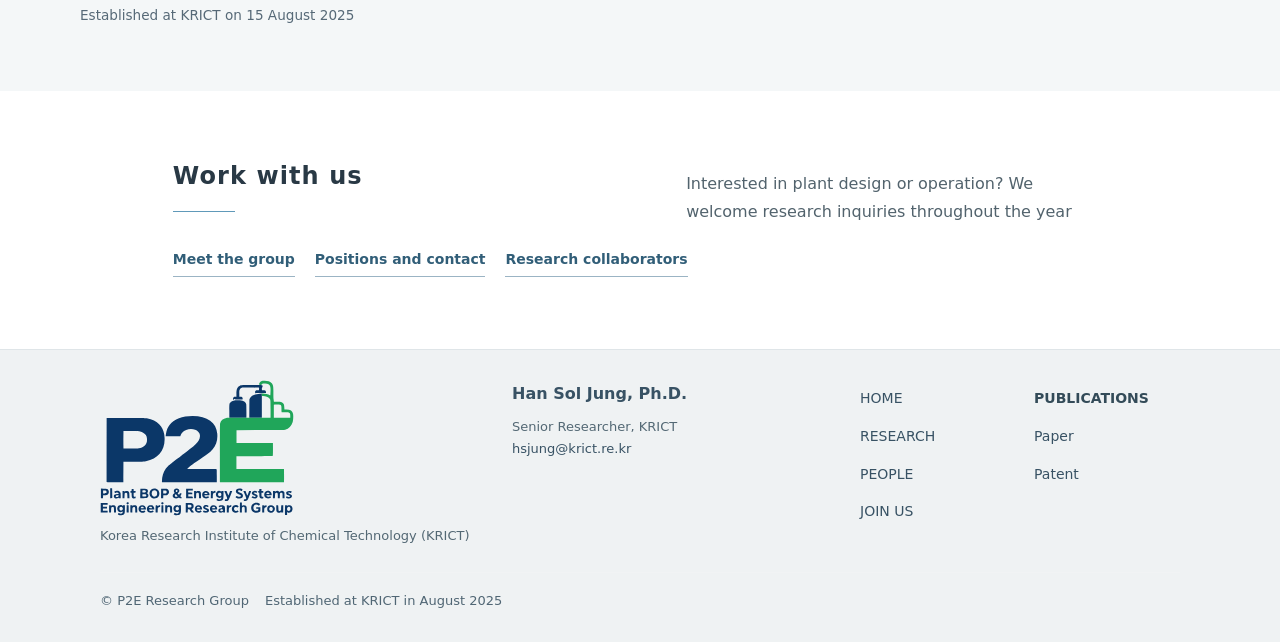
==== commit d7be8e56: "Show the research group name beside the P2E mark" ====
--- a/index.html
+++ b/index.html
@@ -29,7 +29,7 @@
 <a class="skip-link" href="#main-content"><span class="lang-en">Skip to content</span></a>
 <header class="site-header">
   <div class="shell nav">
-    <a class="brand" href="index.html" aria-label="P2E Research Group home"><img class="brand-icon" src="assets/p2e-mark-v2.svg" width="1036" height="569" alt=""><span class="brand-title" aria-hidden="true">P2E Research Group</span></a>
+    <a class="brand" href="index.html" aria-label="Plant BOP &amp; Energy Systems Engineering (P2E) Research Group home"><img class="brand-icon" src="assets/p2e-mark-v2.svg" width="1036" height="569" alt=""><span class="brand-title"><span class="brand-field">Plant BOP &amp; Energy <span class="brand-field-end">Systems Engineering</span></span><span class="brand-group">Research Group</span></span></a>
     <nav id="main-menu" class="menu" aria-label="Main navigation"><a href="index.html" aria-current="page"><span class="lang-en">HOME</span></a><a href="research.html"><span class="lang-en">RESEARCH</span></a><a href="people.html"><span class="lang-en">PEOPLE</span></a>
       <details class="nav-publications"><summary>PUBLICATIONS</summary>
         <div class="publication-menu"><a href="publications.html">Paper</a><a href="ip.html">Patent</a></div>
@@ -58,7 +58,7 @@
       </header>
       <figure class="scale-figure">
         <picture>
-          <source media="(max-width:899px)" srcset="assets/about-scale-decisions-mobile.svg" width="360" height="1080">
+          <source media="(max-width:767px)" srcset="assets/about-scale-decisions-mobile.svg" width="360" height="1080">
           <img src="assets/about-scale-decisions.svg" width="1120" height="760" loading="lazy" decoding="async" alt="A bench reactor, pilot plant and digital twin illustrate how we compare process designs, find operating limits and plan scale-up tests.">
         </picture>
       </figure>
@@ -105,4 +105,4 @@
 </footer>
 <script src="assets/site.js"></script>
 <script defer src="assets/slide.js"></script></body>
-</html>+</html>
--- a/assets/lab.css
+++ b/assets/lab.css
@@ -3,7 +3,7 @@
 .hv-lab .site-header{position:relative;inset:auto;background:#fff;border:0;border-bottom:1px solid #e8eced;box-shadow:none;backdrop-filter:none;min-height:0;z-index:18}.hv-lab .site-header .nav{width:min(1100px,calc(100% - 52px));min-height:clamp(78px,5.1vw,104px);gap:27px}.hv-lab .site-header .brand{padding:0;display:block;flex:0 1 auto}.hv-lab .brand .brand-icon{width:clamp(176px,16vw,242px);height:auto;max-width:100%;border-radius:0}.hv-lab .brand-title{display:none!important}.hv-lab .lang-toggle{border:none;border-radius:0;background:none;gap:0;flex:none}.hv-lab .lang-toggle button{font-size:12px;padding:8px 5px;background:none;color:#637381;min-width:30px;font-weight:500}.hv-lab .lang-toggle button[aria-pressed=true]{color:#173f58;text-decoration:underline;text-underline-offset:5px;font-weight:700}.hv-lab .site-header .menu{gap:clamp(12px,1.55vw,27px)}.hv-lab .menu a{font-size:15px;color:#40525e;font-weight:500;letter-spacing:0;text-transform:none}.hv-lab .menu a[aria-current=page]{color:#184966;font-weight:650}.hv-lab .menu a::after{height:1px;background:#3e779a}.hv-lab .nav-toggle{border:0;border-radius:0;background:none}.hv-wrap{width:min(1080px,calc(100% - 64px));margin:auto}
 .hv-home main{background:#fff}.hv-banner{position:relative;isolation:isolate;width:min(1608px,max(79vw,1110px),100%);aspect-ratio:2.57;min-height:320px;margin:0 auto;display:grid;place-items:center;background:#6486a0;overflow:hidden}.hv-slides,.hv-slides picture,.hv-slides img,.hv-banner:before{position:absolute;inset:0;width:100%;height:100%}.hv-slides{z-index:-2}.hv-slides [hidden]{display:none}.hv-slides img{object-fit:cover;object-position:center 57%}.hv-banner:before{content:"";z-index:-1;background:radial-gradient(ellipse at 50% 51%,rgba(13,34,51,.55),rgba(18,39,52,.22) 33%,transparent 70%),linear-gradient(105deg,rgba(29,109,150,.09),transparent 48%,rgba(239,163,141,.2));pointer-events:none}.hv-center{text-align:center;padding:16px 58px;text-shadow:0 1px 9px #26394999;color:#fff}.hv-center h1{color:white;font-size:clamp(27px,2.3vw,44px);font-weight:600;line-height:1.13;letter-spacing:.025em;text-transform:uppercase;margin:0}.hv-center>div{margin-top:8px;font-size:clamp(17px,1.44vw,27px);font-weight:450;line-height:1.25;letter-spacing:.008em}.hv-controls[hidden]{display:none!important}.hv-controls button{position:absolute;top:50%;transform:translateY(-50%);width:46px;height:52px;border:0;border-radius:0;background:#3f667d63;cursor:pointer;color:#fff;display:grid;place-items:center}.hv-controls button:first-child{left:16px}.hv-controls button:last-child{right:16px}.hv-controls button:hover,.hv-controls button:focus-visible{background:#284e68bd}.hv-controls button::after{content:"";width:9px;height:9px;display:block;border-top:2px solid currentColor;border-right:2px solid currentColor;transform:rotate(45deg)}.hv-controls button:first-child::after{transform:rotate(-135deg)}.hv-controls button>span,.hv-sr{position:absolute!important;white-space:nowrap;overflow:hidden;width:1px;height:1px;clip-path:inset(50%)}.hv-photo-note{position:absolute;right:12px;bottom:10px;display:flex;align-items:center;gap:8px;padding:2px 7px;background:rgba(17,37,52,.67);color:#fff;font-size:12px;line-height:1.5}.hv-photo-note[data-position]{font-variant-numeric:tabular-nums}
 .hv-about{background:var(--hv-fog);padding:clamp(72px,6.1vw,126px) 0}.hv-about-grid{display:grid;grid-template-columns:1fr 1fr;gap:clamp(35px,5vw,88px);align-items:center}.hv-about-copy{min-width:0}.hv-home .hv-kicker{font-size:clamp(27px,1.95vw,37px);color:#293945;font-weight:400;letter-spacing:.045em;line-height:1.16;margin:0 0 24px}.hv-kicker:after{content:"";display:block;margin:21px 0 0;width:62px;height:1px;background:#6099b9}.hv-home .hv-discipline{font-size:14px;color:#466579;margin:0 0 7px;letter-spacing:.015em}.hv-about h2{margin:0 0 12px;color:var(--hv-text);font-size:clamp(21px,1.55vw,28px);letter-spacing:-.045em;line-height:1.34;font-weight:630}.hv-about .accent{color:inherit}.hv-home .hero-lead{margin:0;font-size:16px;line-height:1.8;color:#495d68;word-break:keep-all;overflow-wrap:anywhere}.hv-home .small{font-size:13px;color:#586e7a;margin:12px 0 0}.hv-home .actions{gap:20px;margin:16px 0 0}.hv-home .actions .btn{background:none;color:#315e78;box-shadow:none;border:0;border-bottom:1px solid #9bb4c4;border-radius:0;min-height:32px;font-size:14px;padding:0 0 2px;font-weight:600}.hv-strip{margin:0}.hv-strip img{width:100%;height:auto;aspect-ratio:3;object-fit:cover}.hv-strip figcaption{font-size:12px;color:#62747e;margin-top:7px;text-align:right}
-.hv-research,.hv-projects,.hv-collaboration{padding:clamp(62px,5.6vw,108px) 0}.hv-section-head{text-align:center;margin:0 0 38px}.hv-home .hv-section-head .hv-kicker{margin-bottom:9px}.hv-section-head .hv-kicker:after{margin:14px auto 0;width:45px}.hv-home .hv-section-head h2{font-size:17px;font-weight:530;color:#536876;margin:10px 0 0;line-height:1.35;letter-spacing:0}.hv-section-head p{margin:5px auto;color:#566d7a;font-size:14px}.hv-question-grid{display:grid;grid-template-columns:repeat(2,minmax(0,1fr));column-gap:60px}.hv-question{display:grid;grid-template-columns:110px 1fr;gap:18px;align-items:center;padding:20px 0 22px;border-top:1px solid #e4eaee}.hv-question:nth-child(-n+2){border-top:0}.hv-thumb{width:110px;height:auto;display:block}.hv-question h3,.hv-project h3{font-size:clamp(17px,1.32vw,21px);font-weight:650;letter-spacing:-.045em;line-height:1.45;margin:0 0 7px;color:#263e4c;word-break:keep-all}.hv-question p,.hv-project p,.hv-collaboration p{margin:0;color:#52636d;line-height:1.72;font-size:16px;word-break:keep-all;overflow-wrap:anywhere}.hv-projects{background:#f5f7f8}.hv-project-grid{display:grid;grid-template-columns:repeat(3,minmax(0,1fr));gap:34px}.hv-project{border-top:2px solid #839fab;padding:17px 0}.hv-project .status-row{margin:0 0 8px}.hv-project .status-badge{padding:0;background:none;border:0;color:#557180;font-size:13px;border-radius:0}.hv-project .status-badge:before{display:none}.hv-methods{width:min(1080px,calc(100% - 64px));margin:30px auto 0;border-block:1px solid var(--hv-line)}.hv-methods>summary{cursor:pointer;padding:19px 0;font-size:17px;color:#325c76}.hv-workflow{padding:12px 0 16px}.hv-workflow .translation-card{background:#f4f7f9;color:#29475b;border:0;border-radius:0;box-shadow:none}.hv-workflow .translation-step{border-radius:0}.hv-methods .section{padding:26px 0}.hv-methods .shell{width:100%}.hv-methods .section-head h2,.hv-collaboration .section-head h2{font-size:24px;font-weight:600}.hv-methods article{border-radius:0;box-shadow:none}.hv-collaboration .section-head{margin-bottom:20px;align-items:end}.hv-collaboration .hv-kicker{margin-bottom:13px}.hv-lab .footer{background:#eff2f3;color:#334b58;border-top:1px solid #dfe5e8;padding:30px 0}.hv-lab .footer .shell{max-width:1080px}.hv-lab .footer a,.hv-lab .footer strong{color:#385264}.hv-lab .footer small,.hv-lab .footer .footer-bottom{color:#536874}.hv-lab .footer .footer-grid img{width:170px;height:auto}
+.hv-research,.hv-projects,.hv-collaboration{padding:clamp(62px,5.6vw,108px) 0}.hv-section-head{text-align:center;margin:0 0 38px}.hv-home .hv-section-head .hv-kicker{margin-bottom:9px}.hv-section-head .hv-kicker:after{margin:14px auto 0;width:45px}.hv-home .hv-section-head h2{font-size:17px;font-weight:530;color:#536876;margin:10px 0 0;line-height:1.35;letter-spacing:0}.hv-section-head p{margin:5px auto;color:#566d7a;font-size:14px}.hv-question-grid{display:grid;grid-template-columns:repeat(2,minmax(0,1fr));column-gap:60px}.hv-question{display:grid;grid-template-columns:110px 1fr;gap:18px;align-items:center;padding:20px 0 22px;border-top:1px solid #e4eaee}.hv-question:nth-child(-n+2){border-top:0}.hv-thumb{width:110px;height:auto;display:block}.hv-question h3,.hv-project h3{font-size:clamp(17px,1.32vw,21px);font-weight:650;letter-spacing:-.045em;line-height:1.45;margin:0 0 7px;color:#263e4c;word-break:keep-all}.hv-question p,.hv-project p,.hv-collaboration p{margin:0;color:#52636d;line-height:1.72;font-size:16px;word-break:keep-all;overflow-wrap:anywhere}.hv-projects{background:#f5f7f8}.hv-project-grid{display:grid;grid-template-columns:repeat(3,minmax(0,1fr));gap:34px}.hv-project{border-top:2px solid #839fab;padding:17px 0}.hv-project .status-row{margin:0 0 8px}.hv-project .status-badge{padding:0;background:none;border:0;color:#557180;font-size:13px;border-radius:0}.hv-project .status-badge:before{display:none}.hv-methods{width:min(1080px,calc(100% - 64px));margin:30px auto 0;border-block:1px solid var(--hv-line)}.hv-methods>summary{cursor:pointer;padding:19px 0;font-size:17px;color:#325c76}.hv-workflow{padding:12px 0 16px}.hv-workflow .translation-card{background:#f4f7f9;color:#29475b;border:0;border-radius:0;box-shadow:none}.hv-workflow .translation-step{border-radius:0}.hv-methods .section{padding:26px 0}.hv-methods .shell{width:100%}.hv-methods .section-head h2,.hv-collaboration .section-head h2{font-size:24px;font-weight:600}.hv-methods article{border-radius:0;box-shadow:none}.hv-collaboration .section-head{margin-bottom:20px;align-items:end}.hv-collaboration .hv-kicker{margin-bottom:13px}.hv-lab .footer{background:#eff2f3;color:#334b58;border-top:1px solid #dfe5e8;padding:30px 0}.hv-lab .footer .shell{max-width:1080px}.hv-lab .footer a,.hv-lab .footer strong{color:#385264}.hv-lab .footer small,.hv-lab .footer .footer-bottom{color:#536874}.hv-lab .footer .footer-grid img{display:block;width:194px;max-width:100%;height:auto}
 @media(max-width:1080px){.hv-lab .site-header .nav{width:calc(100% - 44px);gap:12px}.hv-lab .site-header .menu{background:#fff}.hv-lab .menu a{font-size:1rem}.hv-question-grid{column-gap:24px}.hv-question{grid-template-columns:86px 1fr;gap:14px}.hv-thumb{width:86px}.hv-home .hv-banner{min-height:0;aspect-ratio:2.4}}
 @media(max-width:730px){.hv-lab .site-header .nav{width:calc(100% - 30px);min-height:69px;gap:8px}.hv-lab .brand .brand-icon{width:165px}.hv-lab .lang-toggle button{min-width:28px}.hv-wrap,.hv-methods{width:calc(100% - 38px)}.hv-home .hv-banner{aspect-ratio:1.7}.hv-center{padding-inline:44px}.hv-center h1{font-size:clamp(23px,5vw,34px)}.hv-center>div{max-width:295px;font-size:clamp(16px,3.5vw,20px);margin:7px auto 0;text-wrap:balance}.hv-controls button{width:34px;height:44px}.hv-controls button:first-child{left:4px}.hv-controls button:last-child{right:4px}.hv-about,.hv-research,.hv-projects,.hv-collaboration{padding:48px 0}.hv-about-grid{grid-template-columns:1fr;gap:24px}.hv-kicker:after{margin-top:14px}.hv-home .hv-kicker{font-size:27px;margin-bottom:18px}.hv-photo-note{font-size:12px;bottom:4px;right:4px;padding:1px 5px}.hv-question-grid,.hv-project-grid{grid-template-columns:1fr}.hv-question{grid-template-columns:81px 1fr;gap:13px}.hv-question:nth-child(2){border-top:1px solid #e4eaee}.hv-thumb{width:81px}.hv-section-head{margin-bottom:18px}.hv-project-grid{gap:18px}.hv-project{padding-bottom:0}.hv-collaboration .section-head{display:block}.hv-home .hero-lead{word-break:normal}.hv-lab .footer .footer-links{gap:10px 16px}}
 @media(prefers-reduced-motion:reduce){.hv-lab *{scroll-behavior:auto!important;transition:none!important}}
@@ -12,21 +12,21 @@
 .hv-photo-note[hidden]{display:none}
 @media(min-width:1081px){.hv-lab .site-header .nav{width:min(1060px,max(815px,48vw));gap:20px}.hv-lab .site-header .menu{gap:clamp(15px,1.12vw,23px)}.hv-wrap{width:min(965px,73vw)}.hv-about-grid{align-items:start;gap:clamp(40px,4vw,70px)}.hv-about .hv-strip{padding-top:3px}}
 
-/* Official masthead: keep the full wordmark legible at each navigation breakpoint. */
+/* Official masthead: size the compact mark by height, preserving the original silhouette. */
 .hv-lab .site-header .brand {display:flex;align-items:center;min-height:56px;flex-shrink:0}
-.hv-lab .site-header .brand .brand-icon {width:clamp(290px,25.5vw,362px);height:auto;max-width:100%}
+.hv-lab .site-header .brand .brand-icon {display:block;width:auto;height:68px;max-width:100%}
 @media(min-width:1081px) {
   .hv-lab .site-header .nav {width:min(1160px,calc(100% - 80px));min-height:92px;gap:clamp(20px,3vw,50px)}
   .hv-lab .site-header .menu {gap:clamp(14px,1.6vw,30px)}
 }
 @media(max-width:1080px) {
-  .hv-lab .site-header .brand .brand-icon {width:clamp(228px,32vw,310px)}
+  .hv-lab .site-header .brand .brand-icon {height:56px}
   html.nav-ready .hv-lab .site-header .nav-toggle {margin-left:auto;min-width:44px;min-height:44px}
   html.nav-ready .hv-lab .site-header .menu {top:100%}
 }
 @media(max-width:480px) {
   .hv-lab .site-header .brand {max-width:calc(100% - 60px)}
-  .hv-lab .site-header .brand .brand-icon {width:clamp(214px,65vw,270px)}
+  .hv-lab .site-header .brand .brand-icon {height:52px}
 }
 
 .hv-home .hv-system-figure{margin:0;align-self:center}
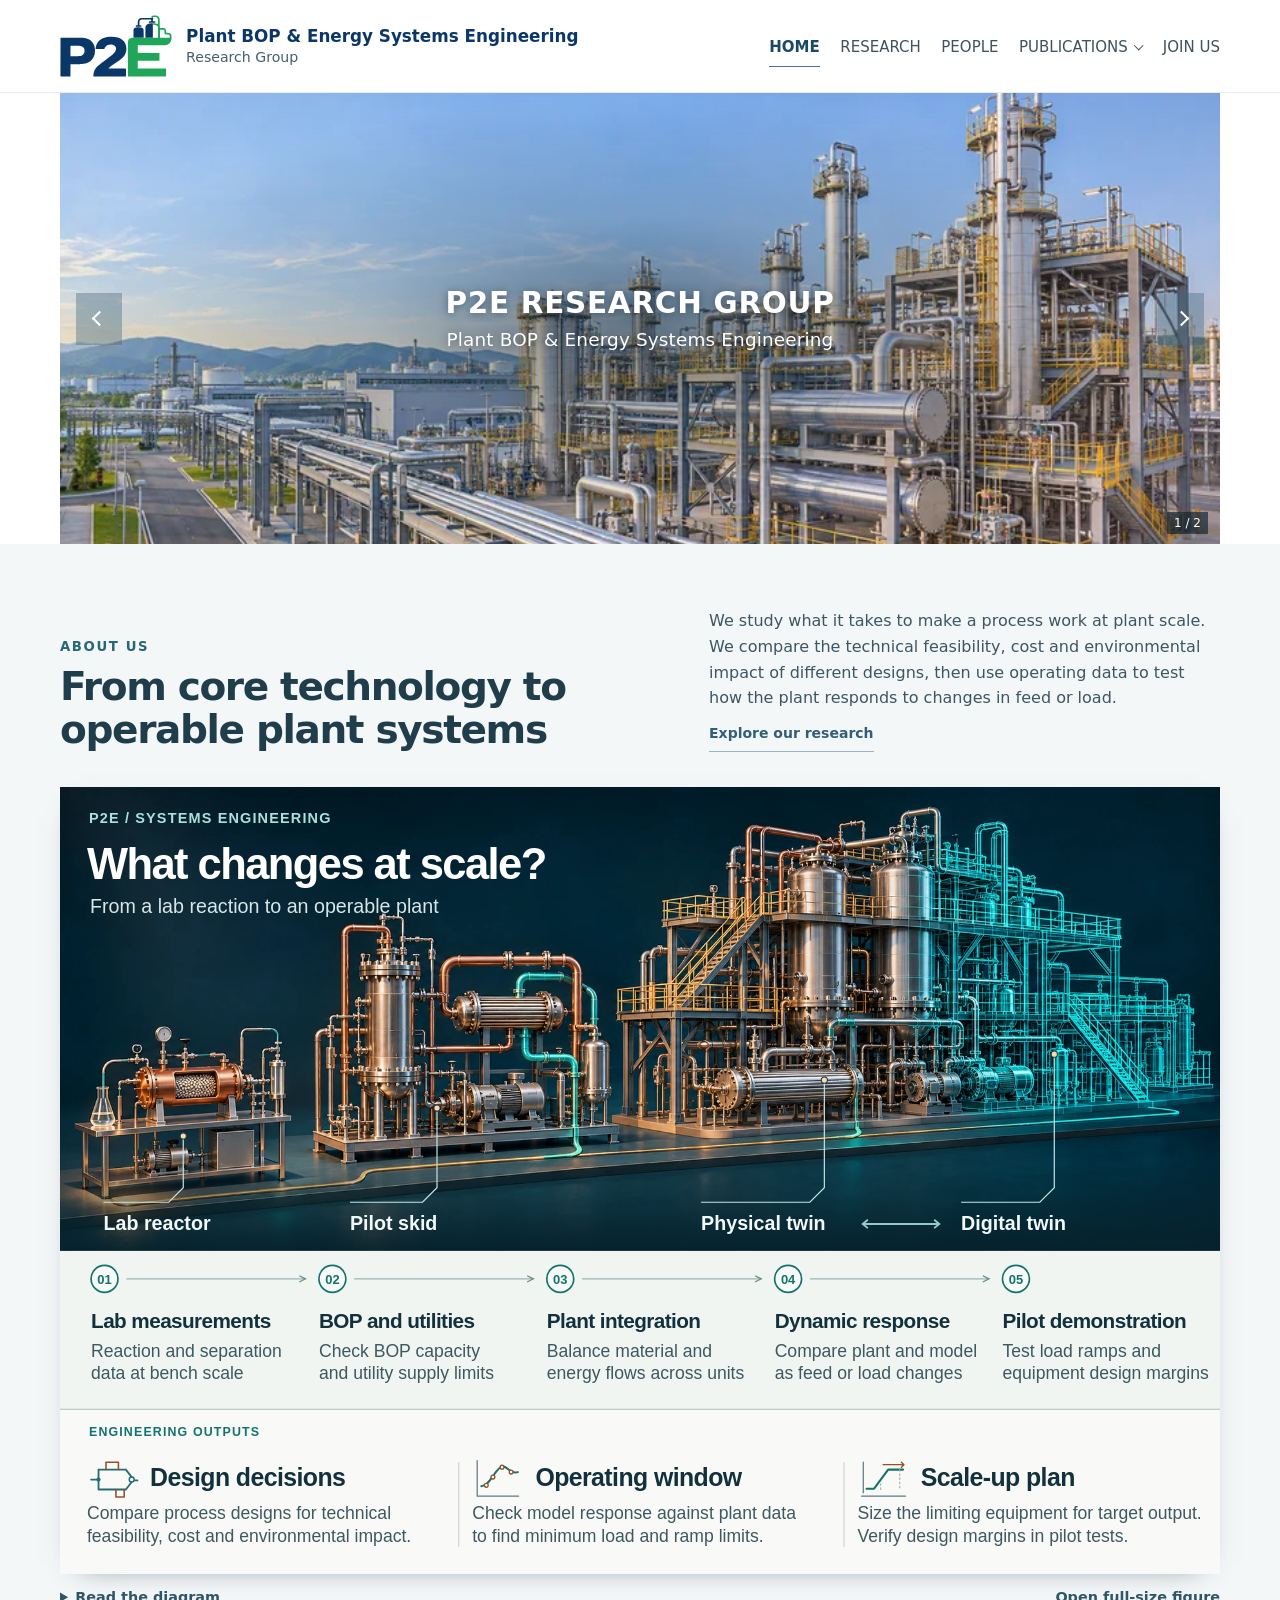
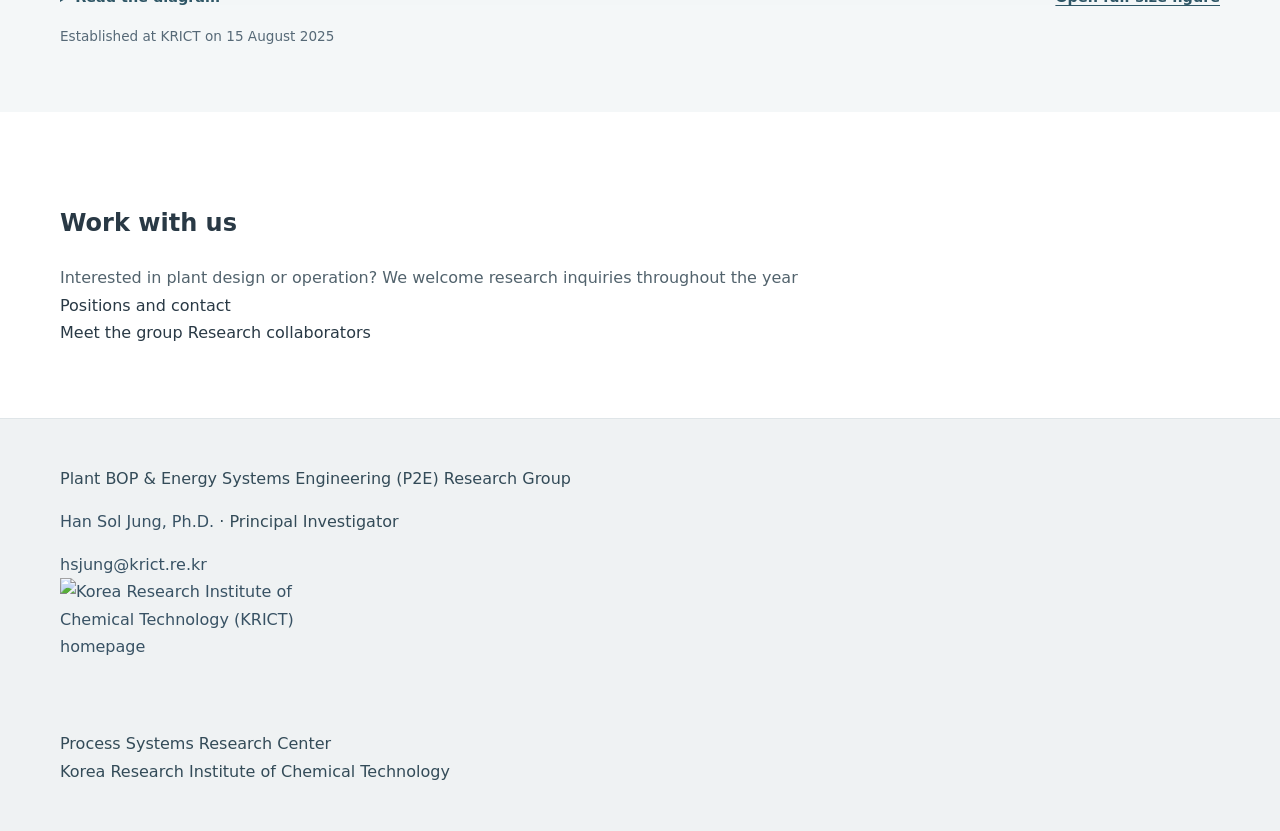
==== commit 22d5cf80: "Simplify the public footer and contact links" ====
--- a/index.html
+++ b/index.html
@@ -77,30 +77,31 @@
       <p class="scale-origin">Established at KRICT on 15 August 2025</p>
     </div>
   </section>
-  <section class="hv-collaboration">
-    <div class="hv-wrap">
-      <div class="section-head"><div><h2 class="hv-kicker">Work with us</h2></div><p>Interested in plant design or operation? We welcome research inquiries throughout the year</p></div>
-      <div class="actions"><a href="people.html#researchers" class="btn secondary">Meet the group</a><a href="join.html#routes" class="btn primary">Positions and contact</a><a href="join.html#collaborators" class="btn secondary">Research collaborators</a></div>
+  <section class="hv-collaboration" aria-labelledby="work-with-us">
+    <div class="hv-wrap inquiry-band">
+      <div class="inquiry-copy">
+        <h2 id="work-with-us">Work with us</h2>
+        <p>Interested in plant design or operation? We welcome research inquiries throughout the year</p>
+      </div>
+      <a class="inquiry-action" href="join.html#routes">Positions and contact</a>
+      <div class="inquiry-links">
+        <a href="people.html#researchers">Meet the group</a>
+        <a href="join.html#collaborators">Research collaborators</a>
+      </div>
     </div>
   </section>
 </main>
 <footer class="footer">
-  <div class="shell">
-    <div class="footer-grid">
-      <div>
-        <img src="assets/p2e-lockup-v2.svg" width="1068" height="751" alt="Plant BOP &amp; Energy Systems Engineering (P2E) Research Group">
-        <small><span class="lang-en">Korea Research Institute of Chemical Technology (KRICT)</span></small>
-      </div>
-      <div>
-        <strong><span class="lang-en">Han Sol Jung, Ph.D.</span></strong>
-        <small><span class="lang-en">Senior Researcher, KRICT</span><br><a href="mailto:hsjung@krict.re.kr">hsjung@krict.re.kr</a></small>
-      </div>
-      <div class="footer-links">
-        <div class="footer-pages"><a href="index.html">HOME</a><a href="research.html">RESEARCH</a><a href="people.html">PEOPLE</a><a href="join.html">JOIN US</a></div>
-        <div class="footer-publications" role="group" aria-labelledby="footer-publications-title"><span id="footer-publications-title">PUBLICATIONS</span><a href="publications.html">Paper</a><a href="ip.html">Patent</a></div>
-      </div>
+  <div class="shell affiliation-footer">
+    <div class="footer-contact">
+      <p class="footer-name">Plant BOP &amp; Energy Systems Engineering (P2E) Research Group</p>
+      <p><a class="footer-pi" href="people.html#pi">Han Sol Jung, Ph.D.</a> <span class="footer-separator" aria-hidden="true">·</span> Principal Investigator</p>
+      <a class="footer-email" href="mailto:hsjung@krict.re.kr">hsjung@krict.re.kr</a>
     </div>
-    <div class="copyright">© P2E Research Group<span class="footer-origin"><span class="lang-en">Established at KRICT in August 2025</span></span></div>
+    <div class="footer-institute">
+      <a class="footer-ci" href="https://www.krict.re.kr/eng/"><img src="assets/krict-wordmark.png" width="430" height="136" alt="Korea Research Institute of Chemical Technology (KRICT) homepage"></a>
+      <p>Process Systems Research Center<br>Korea Research Institute of Chemical Technology</p>
+    </div>
   </div>
 </footer>
 <script src="assets/site.js"></script>
--- a/assets/lab.css
+++ b/assets/lab.css
@@ -1,6 +1,6 @@
 :root{--lab-ink:#243b4b;--lab-accent:#27658b;--hv-text:#293945;--hv-blue:#2d6a91;--hv-line:#dbe3e8;--hv-fog:#f6f8f9}
 body.hv-lab{background:white;color:var(--hv-text);font-family:"Segoe UI","Apple SD Gothic Neo","Noto Sans KR","Malgun Gothic",system-ui,sans-serif}body.hv-lab :focus-visible{outline:3px solid #1572aa;outline-offset:3px}
-.hv-lab .site-header{position:relative;inset:auto;background:#fff;border:0;border-bottom:1px solid #e8eced;box-shadow:none;backdrop-filter:none;min-height:0;z-index:18}.hv-lab .site-header .nav{width:min(1100px,calc(100% - 52px));min-height:clamp(78px,5.1vw,104px);gap:27px}.hv-lab .site-header .brand{padding:0;display:block;flex:0 1 auto}.hv-lab .brand .brand-icon{width:clamp(176px,16vw,242px);height:auto;max-width:100%;border-radius:0}.hv-lab .brand-title{display:none!important}.hv-lab .lang-toggle{border:none;border-radius:0;background:none;gap:0;flex:none}.hv-lab .lang-toggle button{font-size:12px;padding:8px 5px;background:none;color:#637381;min-width:30px;font-weight:500}.hv-lab .lang-toggle button[aria-pressed=true]{color:#173f58;text-decoration:underline;text-underline-offset:5px;font-weight:700}.hv-lab .site-header .menu{gap:clamp(12px,1.55vw,27px)}.hv-lab .menu a{font-size:15px;color:#40525e;font-weight:500;letter-spacing:0;text-transform:none}.hv-lab .menu a[aria-current=page]{color:#184966;font-weight:650}.hv-lab .menu a::after{height:1px;background:#3e779a}.hv-lab .nav-toggle{border:0;border-radius:0;background:none}.hv-wrap{width:min(1080px,calc(100% - 64px));margin:auto}
+.hv-lab .site-header{position:relative;inset:auto;background:#fff;border:0;border-bottom:1px solid #e8eced;box-shadow:none;backdrop-filter:none;min-height:0;z-index:18}.hv-lab .site-header .nav{width:min(1100px,calc(100% - 52px));min-height:clamp(78px,5.1vw,104px);gap:27px}.hv-lab .site-header .brand{padding:0;display:block;flex:0 1 auto}.hv-lab .brand .brand-icon{width:clamp(176px,16vw,242px);height:auto;max-width:100%;border-radius:0}.hv-lab .lang-toggle{border:none;border-radius:0;background:none;gap:0;flex:none}.hv-lab .lang-toggle button{font-size:12px;padding:8px 5px;background:none;color:#637381;min-width:30px;font-weight:500}.hv-lab .lang-toggle button[aria-pressed=true]{color:#173f58;text-decoration:underline;text-underline-offset:5px;font-weight:700}.hv-lab .site-header .menu{gap:clamp(12px,1.55vw,27px)}.hv-lab .menu a{font-size:15px;color:#40525e;font-weight:500;letter-spacing:0;text-transform:none}.hv-lab .menu a[aria-current=page]{color:#184966;font-weight:650}.hv-lab .menu a::after{height:1px;background:#3e779a}.hv-lab .nav-toggle{border:0;border-radius:0;background:none}.hv-wrap{width:min(1080px,calc(100% - 64px));margin:auto}
 .hv-home main{background:#fff}.hv-banner{position:relative;isolation:isolate;width:min(1608px,max(79vw,1110px),100%);aspect-ratio:2.57;min-height:320px;margin:0 auto;display:grid;place-items:center;background:#6486a0;overflow:hidden}.hv-slides,.hv-slides picture,.hv-slides img,.hv-banner:before{position:absolute;inset:0;width:100%;height:100%}.hv-slides{z-index:-2}.hv-slides [hidden]{display:none}.hv-slides img{object-fit:cover;object-position:center 57%}.hv-banner:before{content:"";z-index:-1;background:radial-gradient(ellipse at 50% 51%,rgba(13,34,51,.55),rgba(18,39,52,.22) 33%,transparent 70%),linear-gradient(105deg,rgba(29,109,150,.09),transparent 48%,rgba(239,163,141,.2));pointer-events:none}.hv-center{text-align:center;padding:16px 58px;text-shadow:0 1px 9px #26394999;color:#fff}.hv-center h1{color:white;font-size:clamp(27px,2.3vw,44px);font-weight:600;line-height:1.13;letter-spacing:.025em;text-transform:uppercase;margin:0}.hv-center>div{margin-top:8px;font-size:clamp(17px,1.44vw,27px);font-weight:450;line-height:1.25;letter-spacing:.008em}.hv-controls[hidden]{display:none!important}.hv-controls button{position:absolute;top:50%;transform:translateY(-50%);width:46px;height:52px;border:0;border-radius:0;background:#3f667d63;cursor:pointer;color:#fff;display:grid;place-items:center}.hv-controls button:first-child{left:16px}.hv-controls button:last-child{right:16px}.hv-controls button:hover,.hv-controls button:focus-visible{background:#284e68bd}.hv-controls button::after{content:"";width:9px;height:9px;display:block;border-top:2px solid currentColor;border-right:2px solid currentColor;transform:rotate(45deg)}.hv-controls button:first-child::after{transform:rotate(-135deg)}.hv-controls button>span,.hv-sr{position:absolute!important;white-space:nowrap;overflow:hidden;width:1px;height:1px;clip-path:inset(50%)}.hv-photo-note{position:absolute;right:12px;bottom:10px;display:flex;align-items:center;gap:8px;padding:2px 7px;background:rgba(17,37,52,.67);color:#fff;font-size:12px;line-height:1.5}.hv-photo-note[data-position]{font-variant-numeric:tabular-nums}
 .hv-about{background:var(--hv-fog);padding:clamp(72px,6.1vw,126px) 0}.hv-about-grid{display:grid;grid-template-columns:1fr 1fr;gap:clamp(35px,5vw,88px);align-items:center}.hv-about-copy{min-width:0}.hv-home .hv-kicker{font-size:clamp(27px,1.95vw,37px);color:#293945;font-weight:400;letter-spacing:.045em;line-height:1.16;margin:0 0 24px}.hv-kicker:after{content:"";display:block;margin:21px 0 0;width:62px;height:1px;background:#6099b9}.hv-home .hv-discipline{font-size:14px;color:#466579;margin:0 0 7px;letter-spacing:.015em}.hv-about h2{margin:0 0 12px;color:var(--hv-text);font-size:clamp(21px,1.55vw,28px);letter-spacing:-.045em;line-height:1.34;font-weight:630}.hv-about .accent{color:inherit}.hv-home .hero-lead{margin:0;font-size:16px;line-height:1.8;color:#495d68;word-break:keep-all;overflow-wrap:anywhere}.hv-home .small{font-size:13px;color:#586e7a;margin:12px 0 0}.hv-home .actions{gap:20px;margin:16px 0 0}.hv-home .actions .btn{background:none;color:#315e78;box-shadow:none;border:0;border-bottom:1px solid #9bb4c4;border-radius:0;min-height:32px;font-size:14px;padding:0 0 2px;font-weight:600}.hv-strip{margin:0}.hv-strip img{width:100%;height:auto;aspect-ratio:3;object-fit:cover}.hv-strip figcaption{font-size:12px;color:#62747e;margin-top:7px;text-align:right}
 .hv-research,.hv-projects,.hv-collaboration{padding:clamp(62px,5.6vw,108px) 0}.hv-section-head{text-align:center;margin:0 0 38px}.hv-home .hv-section-head .hv-kicker{margin-bottom:9px}.hv-section-head .hv-kicker:after{margin:14px auto 0;width:45px}.hv-home .hv-section-head h2{font-size:17px;font-weight:530;color:#536876;margin:10px 0 0;line-height:1.35;letter-spacing:0}.hv-section-head p{margin:5px auto;color:#566d7a;font-size:14px}.hv-question-grid{display:grid;grid-template-columns:repeat(2,minmax(0,1fr));column-gap:60px}.hv-question{display:grid;grid-template-columns:110px 1fr;gap:18px;align-items:center;padding:20px 0 22px;border-top:1px solid #e4eaee}.hv-question:nth-child(-n+2){border-top:0}.hv-thumb{width:110px;height:auto;display:block}.hv-question h3,.hv-project h3{font-size:clamp(17px,1.32vw,21px);font-weight:650;letter-spacing:-.045em;line-height:1.45;margin:0 0 7px;color:#263e4c;word-break:keep-all}.hv-question p,.hv-project p,.hv-collaboration p{margin:0;color:#52636d;line-height:1.72;font-size:16px;word-break:keep-all;overflow-wrap:anywhere}.hv-projects{background:#f5f7f8}.hv-project-grid{display:grid;grid-template-columns:repeat(3,minmax(0,1fr));gap:34px}.hv-project{border-top:2px solid #839fab;padding:17px 0}.hv-project .status-row{margin:0 0 8px}.hv-project .status-badge{padding:0;background:none;border:0;color:#557180;font-size:13px;border-radius:0}.hv-project .status-badge:before{display:none}.hv-methods{width:min(1080px,calc(100% - 64px));margin:30px auto 0;border-block:1px solid var(--hv-line)}.hv-methods>summary{cursor:pointer;padding:19px 0;font-size:17px;color:#325c76}.hv-workflow{padding:12px 0 16px}.hv-workflow .translation-card{background:#f4f7f9;color:#29475b;border:0;border-radius:0;box-shadow:none}.hv-workflow .translation-step{border-radius:0}.hv-methods .section{padding:26px 0}.hv-methods .shell{width:100%}.hv-methods .section-head h2,.hv-collaboration .section-head h2{font-size:24px;font-weight:600}.hv-methods article{border-radius:0;box-shadow:none}.hv-collaboration .section-head{margin-bottom:20px;align-items:end}.hv-collaboration .hv-kicker{margin-bottom:13px}.hv-lab .footer{background:#eff2f3;color:#334b58;border-top:1px solid #dfe5e8;padding:30px 0}.hv-lab .footer .shell{max-width:1080px}.hv-lab .footer a,.hv-lab .footer strong{color:#385264}.hv-lab .footer small,.hv-lab .footer .footer-bottom{color:#536874}.hv-lab .footer .footer-grid img{display:block;width:194px;max-width:100%;height:auto}
@@ -12,21 +12,45 @@
 .hv-photo-note[hidden]{display:none}
 @media(min-width:1081px){.hv-lab .site-header .nav{width:min(1060px,max(815px,48vw));gap:20px}.hv-lab .site-header .menu{gap:clamp(15px,1.12vw,23px)}.hv-wrap{width:min(965px,73vw)}.hv-about-grid{align-items:start;gap:clamp(40px,4vw,70px)}.hv-about .hv-strip{padding-top:3px}}
 
-/* Official masthead: size the compact mark by height, preserving the original silhouette. */
-.hv-lab .site-header .brand {display:flex;align-items:center;min-height:56px;flex-shrink:0}
-.hv-lab .site-header .brand .brand-icon {display:block;width:auto;height:68px;max-width:100%}
+/* Align the masthead and Home sections to the same content column. */
+.hv-lab {--p2e-content-width:min(1160px, calc(100% - 80px))}
+.hv-lab .site-header .nav {width:var(--p2e-content-width)}
+.hv-lab .site-header .brand {
+  display:flex;align-items:center;gap:clamp(10px,1.1vw,16px);
+  min-width:0;min-height:56px;flex:0 1 auto;
+}
+.hv-lab .site-header .brand .brand-icon {
+  display:block;flex:none;width:112px;height:auto;max-width:none;object-fit:contain;
+}
+.hv-lab .site-header .brand-title {
+  display:block;max-width:none;white-space:normal;color:#0b3768;text-align:left;
+  font-size:1.05rem;font-weight:600;letter-spacing:normal;line-height:1.22;
+}
+.hv-lab .brand-field-end {white-space:nowrap}
+.hv-lab .brand-group {
+  display:block;margin-top:.21em;color:#455e72;
+  font-size:.84em;font-weight:500;line-height:1.2;
+}
 @media(min-width:1081px) {
-  .hv-lab .site-header .nav {width:min(1160px,calc(100% - 80px));min-height:92px;gap:clamp(20px,3vw,50px)}
+  .hv-lab .site-header .nav {min-height:92px;gap:clamp(20px,3vw,50px)}
   .hv-lab .site-header .menu {gap:clamp(14px,1.6vw,30px)}
 }
 @media(max-width:1080px) {
-  .hv-lab .site-header .brand .brand-icon {height:56px}
+  .hv-lab {--p2e-content-width:calc(100% - 44px)}
+  .hv-lab .site-header .brand .brand-icon {width:96px}
   html.nav-ready .hv-lab .site-header .nav-toggle {margin-left:auto;min-width:44px;min-height:44px}
   html.nav-ready .hv-lab .site-header .menu {top:100%}
 }
+@media(max-width:730px) {
+  .hv-lab {--p2e-content-width:calc(100% - 30px)}
+  .hv-lab .site-header .brand-title {font-size:.93rem}
+}
 @media(max-width:480px) {
-  .hv-lab .site-header .brand {max-width:calc(100% - 60px)}
-  .hv-lab .site-header .brand .brand-icon {height:52px}
+  .hv-lab .site-header .brand {max-width:calc(100% - 52px);gap:9px}
+  .hv-lab .site-header .brand .brand-icon {width:clamp(67px,20vw,85px)}
+  .hv-lab .site-header .brand-title {font-size:.86rem}
+  .hv-lab .brand-field-end {display:block;white-space:normal}
+  .hv-lab .brand-group {font-size:.89em;margin-top:.12em}
 }
 
 .hv-home .hv-system-figure{margin:0;align-self:center}
--- a/assets/about-scale.css
+++ b/assets/about-scale.css
@@ -1,6 +1,9 @@
-/* The About illustration needs the full measure: its labels are engineering decisions. */
+/* HOME follows the masthead grid; only the section backgrounds are full bleed. */
+.hv-home .hv-banner,
+.hv-home #about .scale-wrap,
+.hv-home .hv-collaboration .hv-wrap,
+.hv-home .footer .shell{width:var(--p2e-content-width);max-width:none;margin-inline:auto}
 .hv-home #about{background:#f4f7f8;padding-block:clamp(44px,5vw,76px)}
-.hv-home #about .scale-wrap{width:min(1120px,calc(100% - 64px));margin-inline:auto}
 .hv-home #about .scale-intro{display:grid;grid-template-columns:minmax(0,1.12fr) minmax(0,1fr);gap:clamp(28px,6vw,90px);align-items:end;margin-bottom:clamp(20px,3vw,35px)}
 .hv-home #about .hv-kicker{margin:0 0 .65rem;color:#286678;text-transform:uppercase;font-family:inherit;font-size:.83rem;font-weight:650;line-height:1.2;letter-spacing:.12em}
 .hv-home #about .hv-kicker:after{display:none}
@@ -18,10 +21,8 @@
 .hv-home .scale-tools li{margin:.45rem 0;line-height:1.6}
 .hv-home .scale-origin{margin:1rem 0 0;color:#566977;font-size:.85rem}
 @media(max-width:899px){
-  .hv-home #about .scale-wrap{width:min(570px,calc(100% - 40px))}
   .hv-home #about .scale-intro{display:block}
   .hv-home #about h2{font-size:clamp(1.8rem,5vw,2.35rem)}
   .hv-home .scale-intro-copy{margin-top:1rem}
 }
-@media(max-width:480px){.hv-home #about .scale-wrap{width:calc(100% - 32px)}}
 @media print{.hv-home .scale-tools{display:none}.hv-home .scale-figure{break-inside:avoid}}
